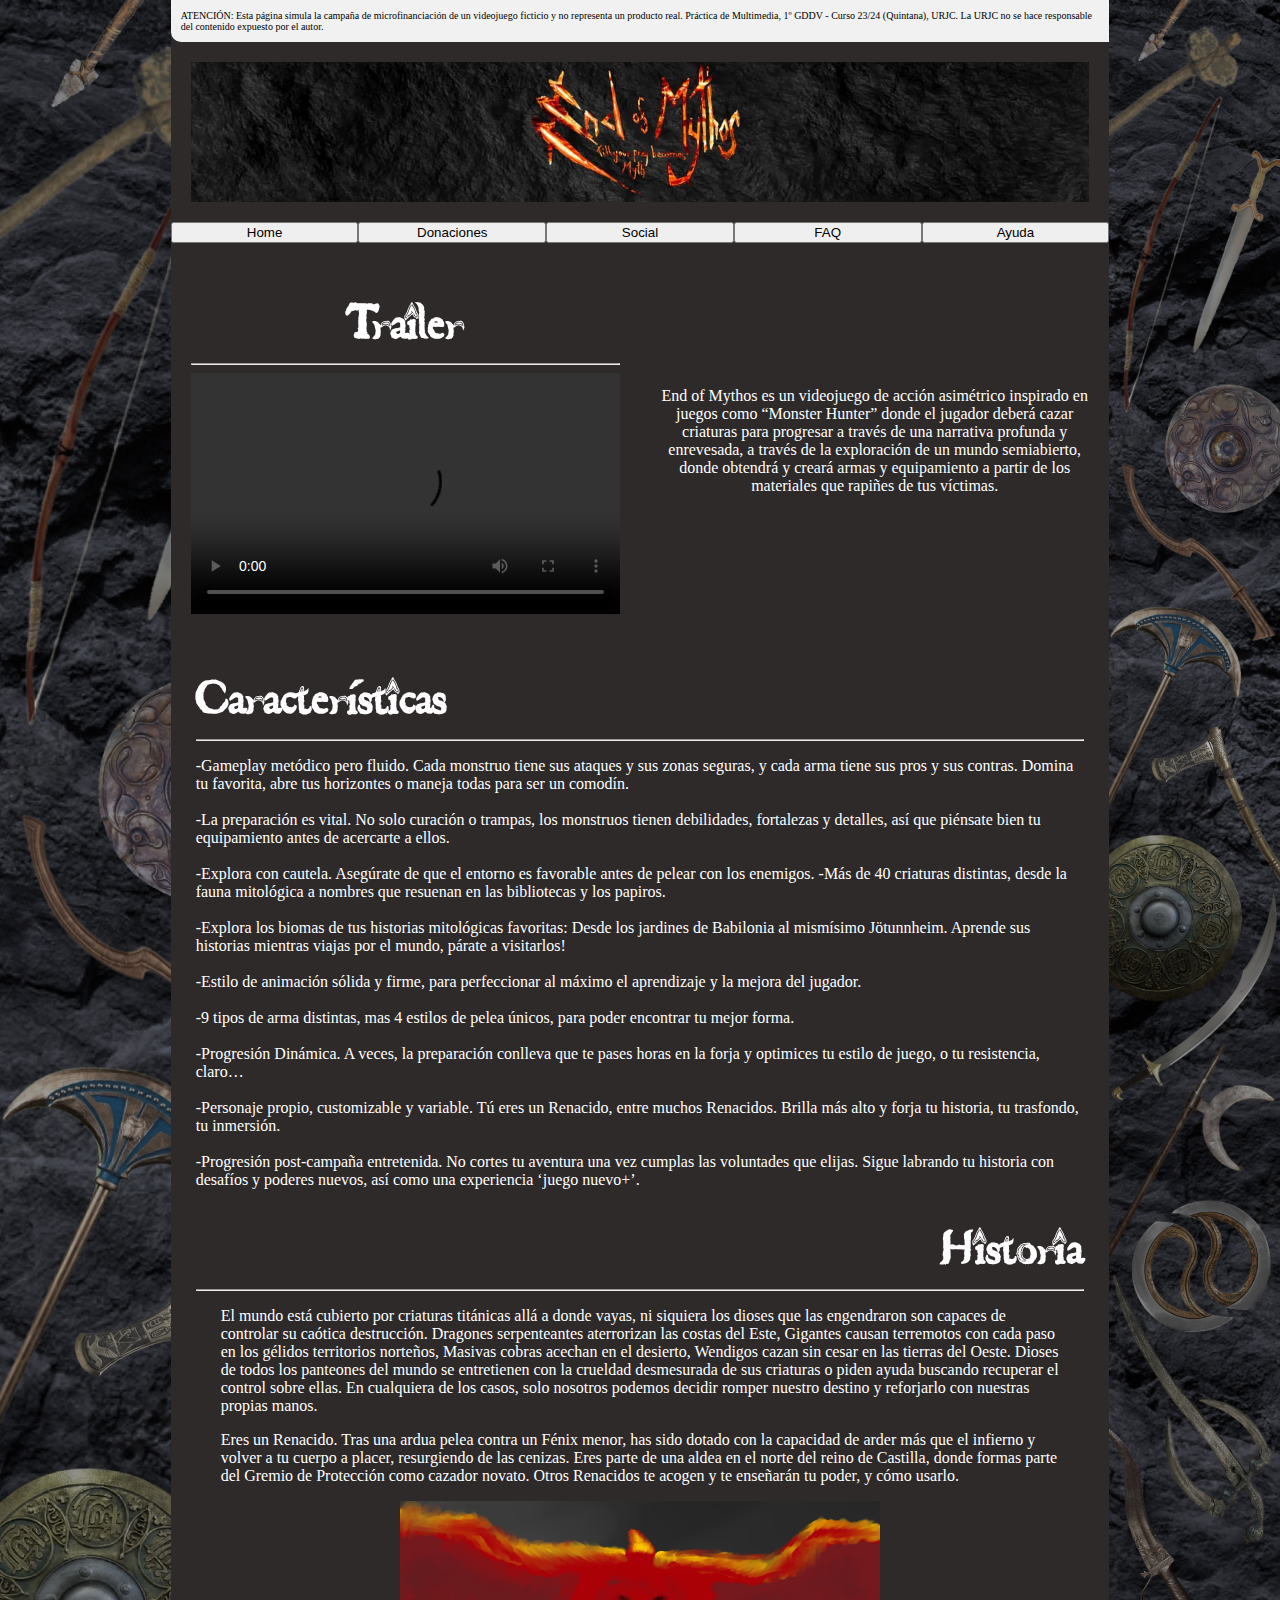
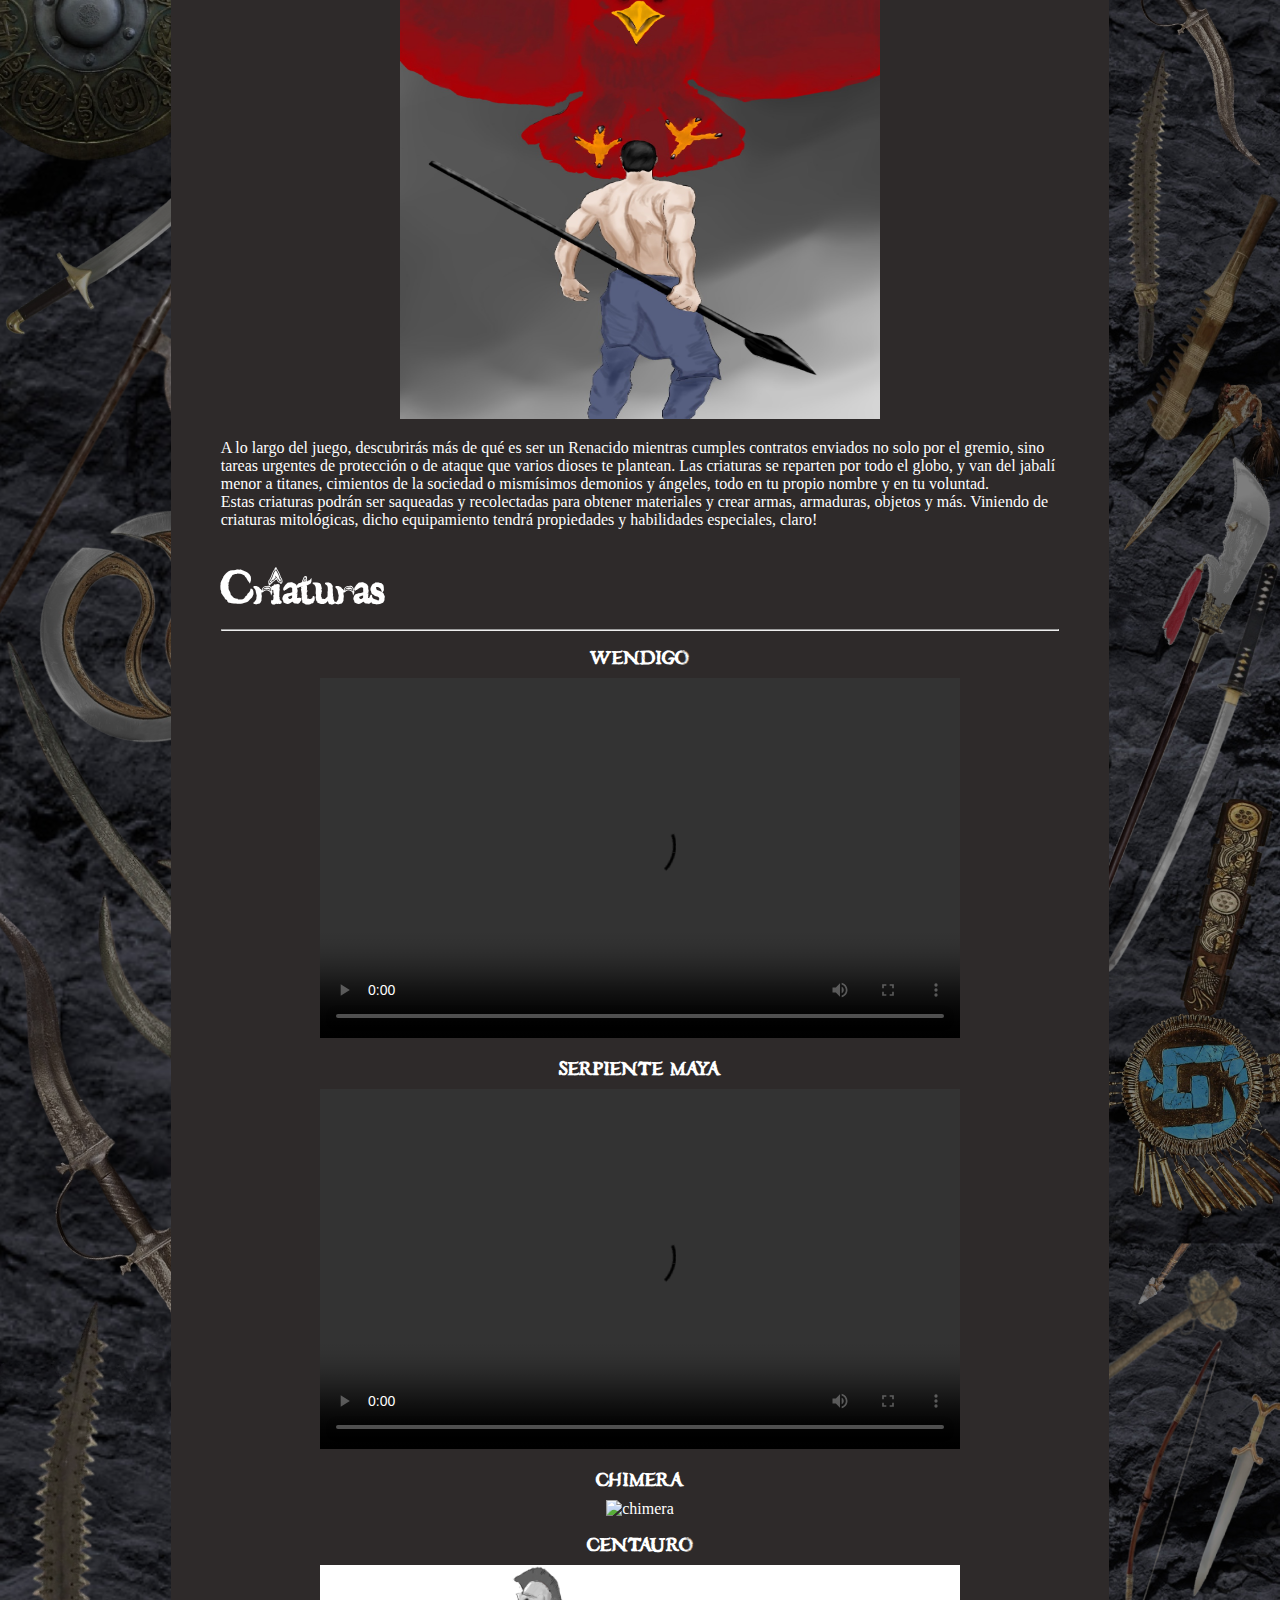
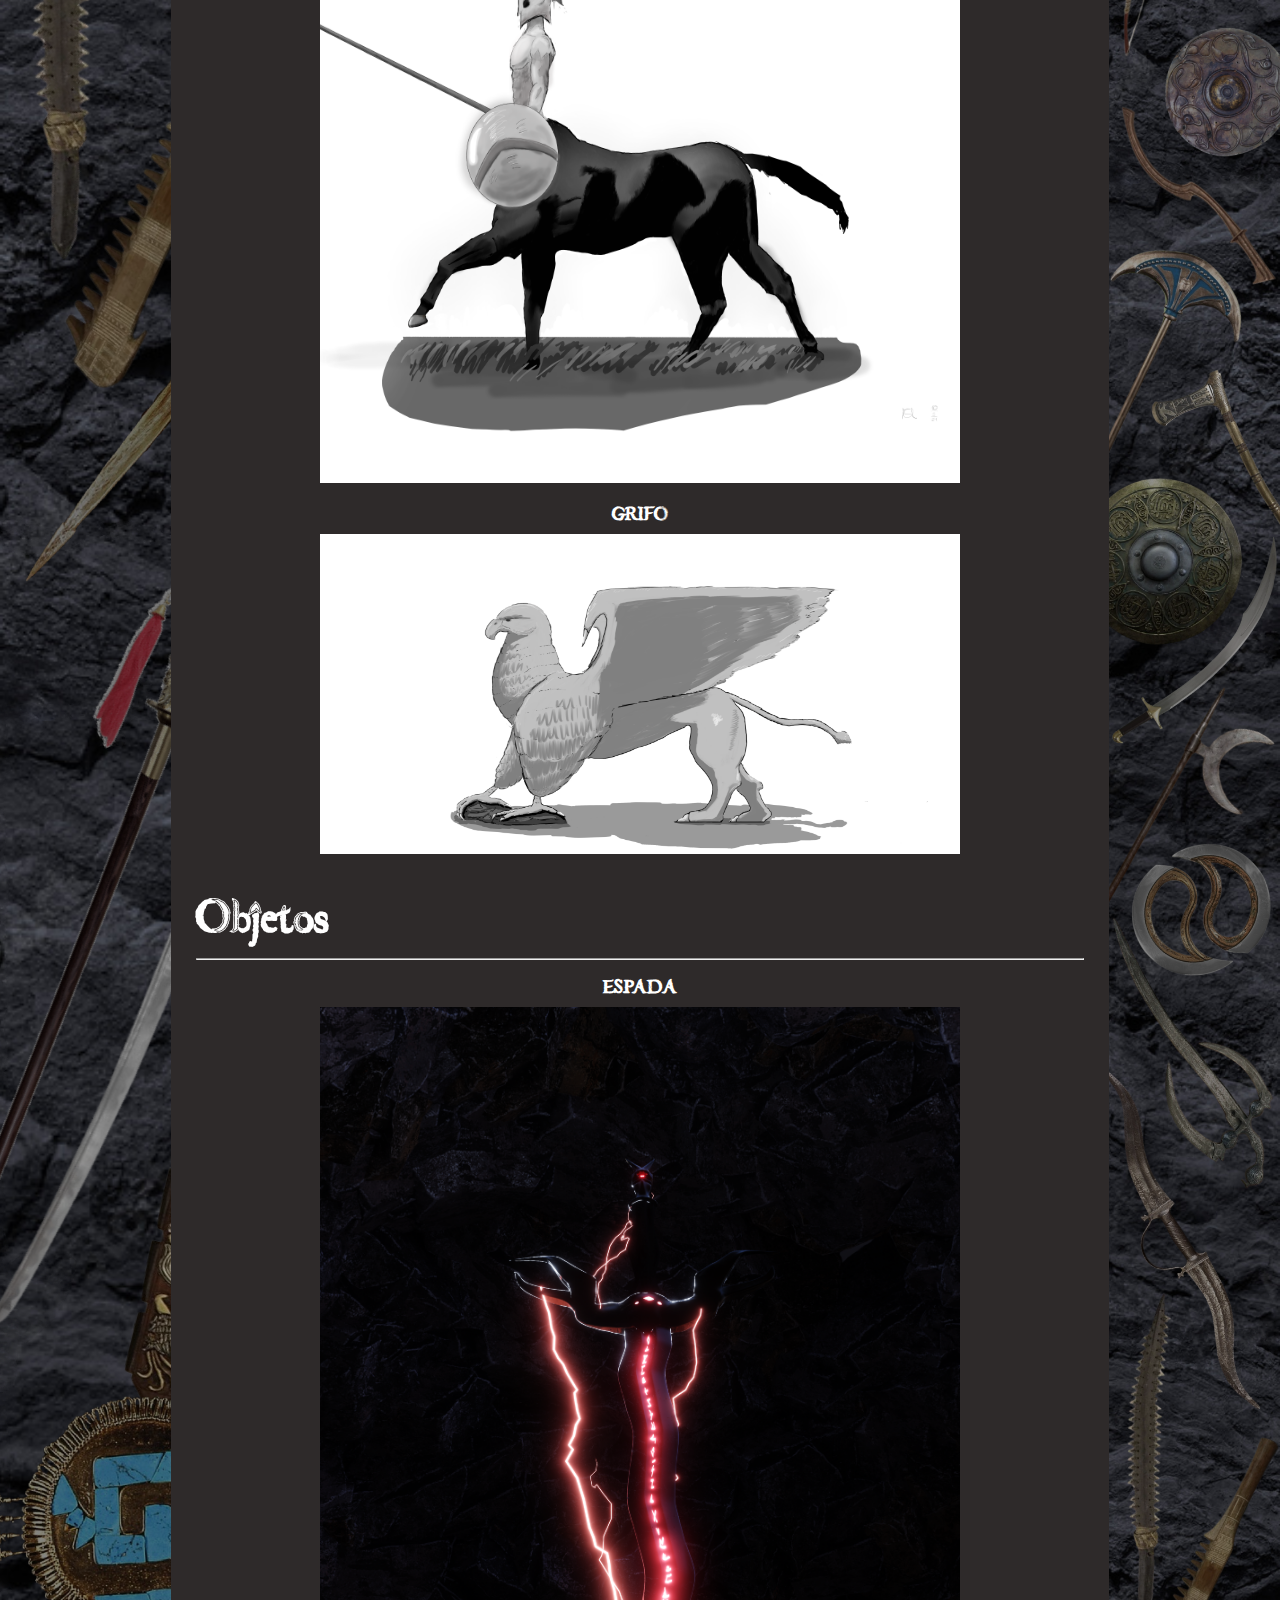
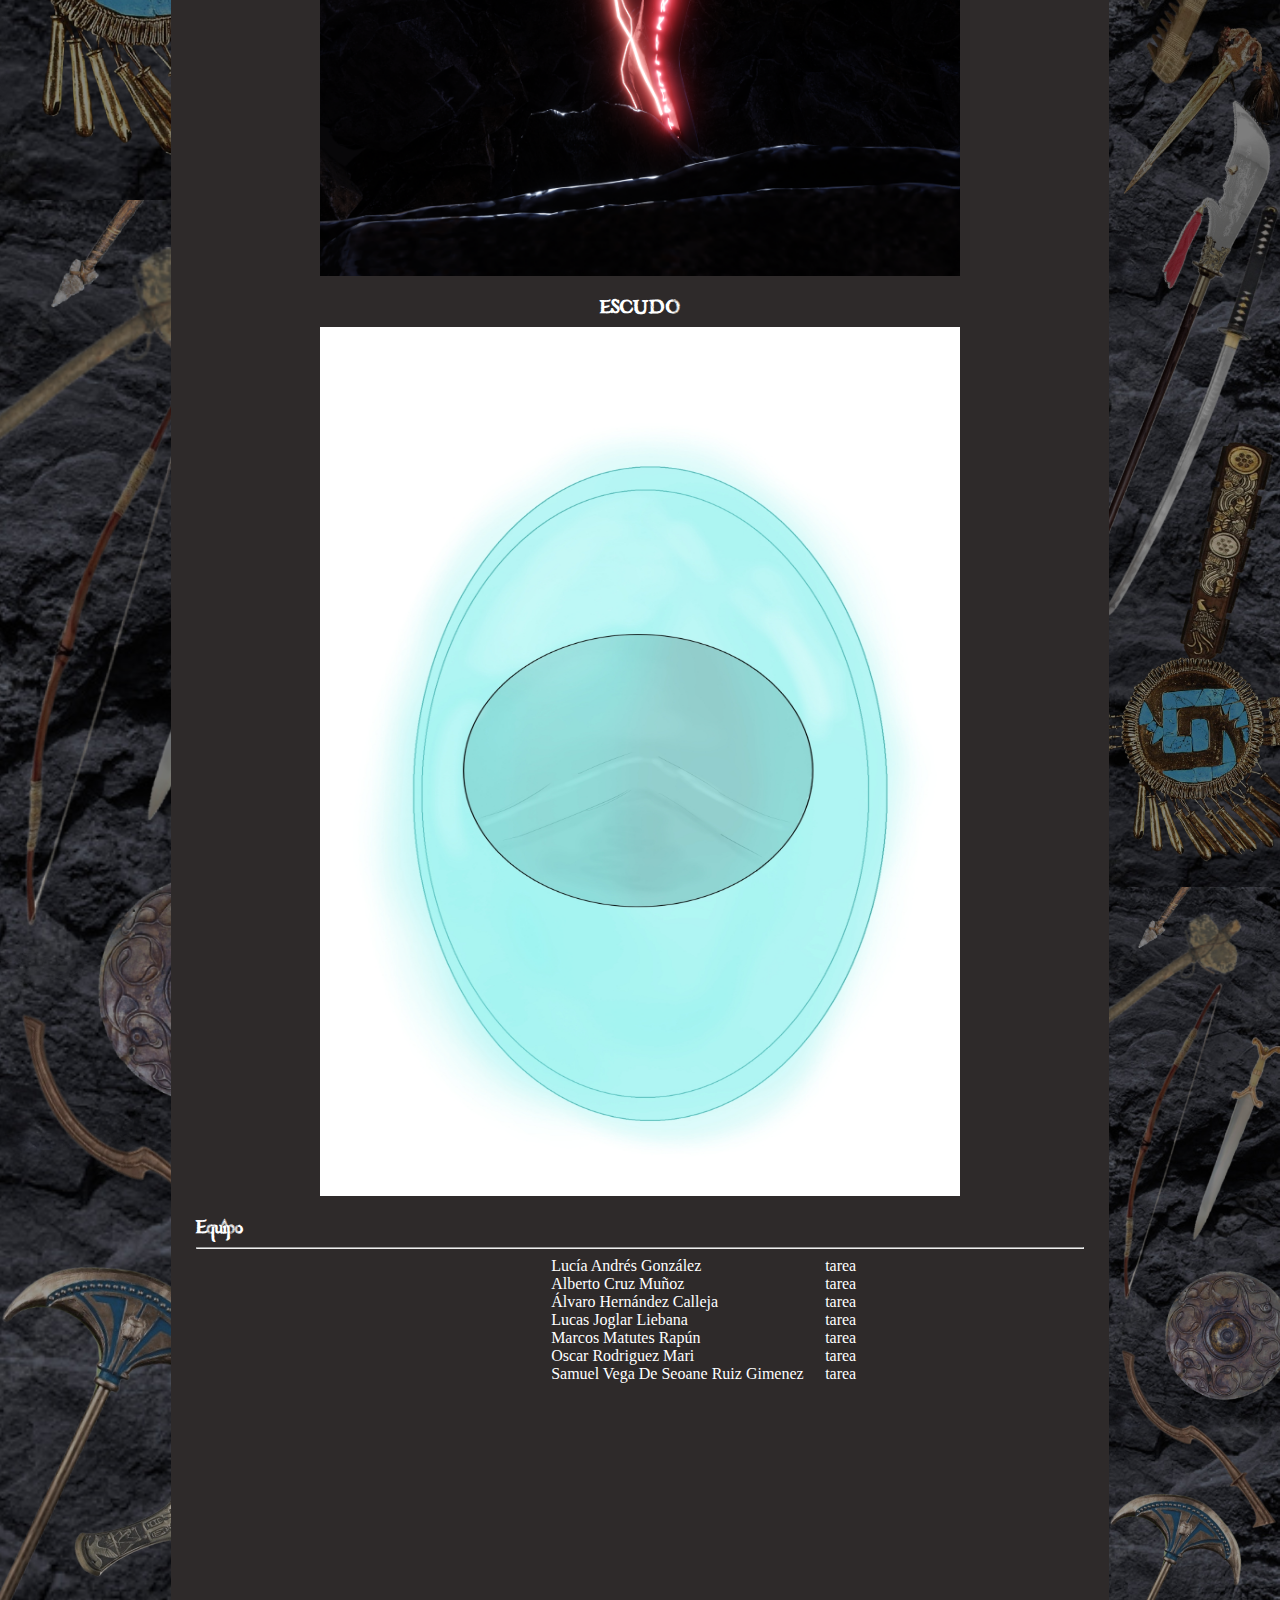
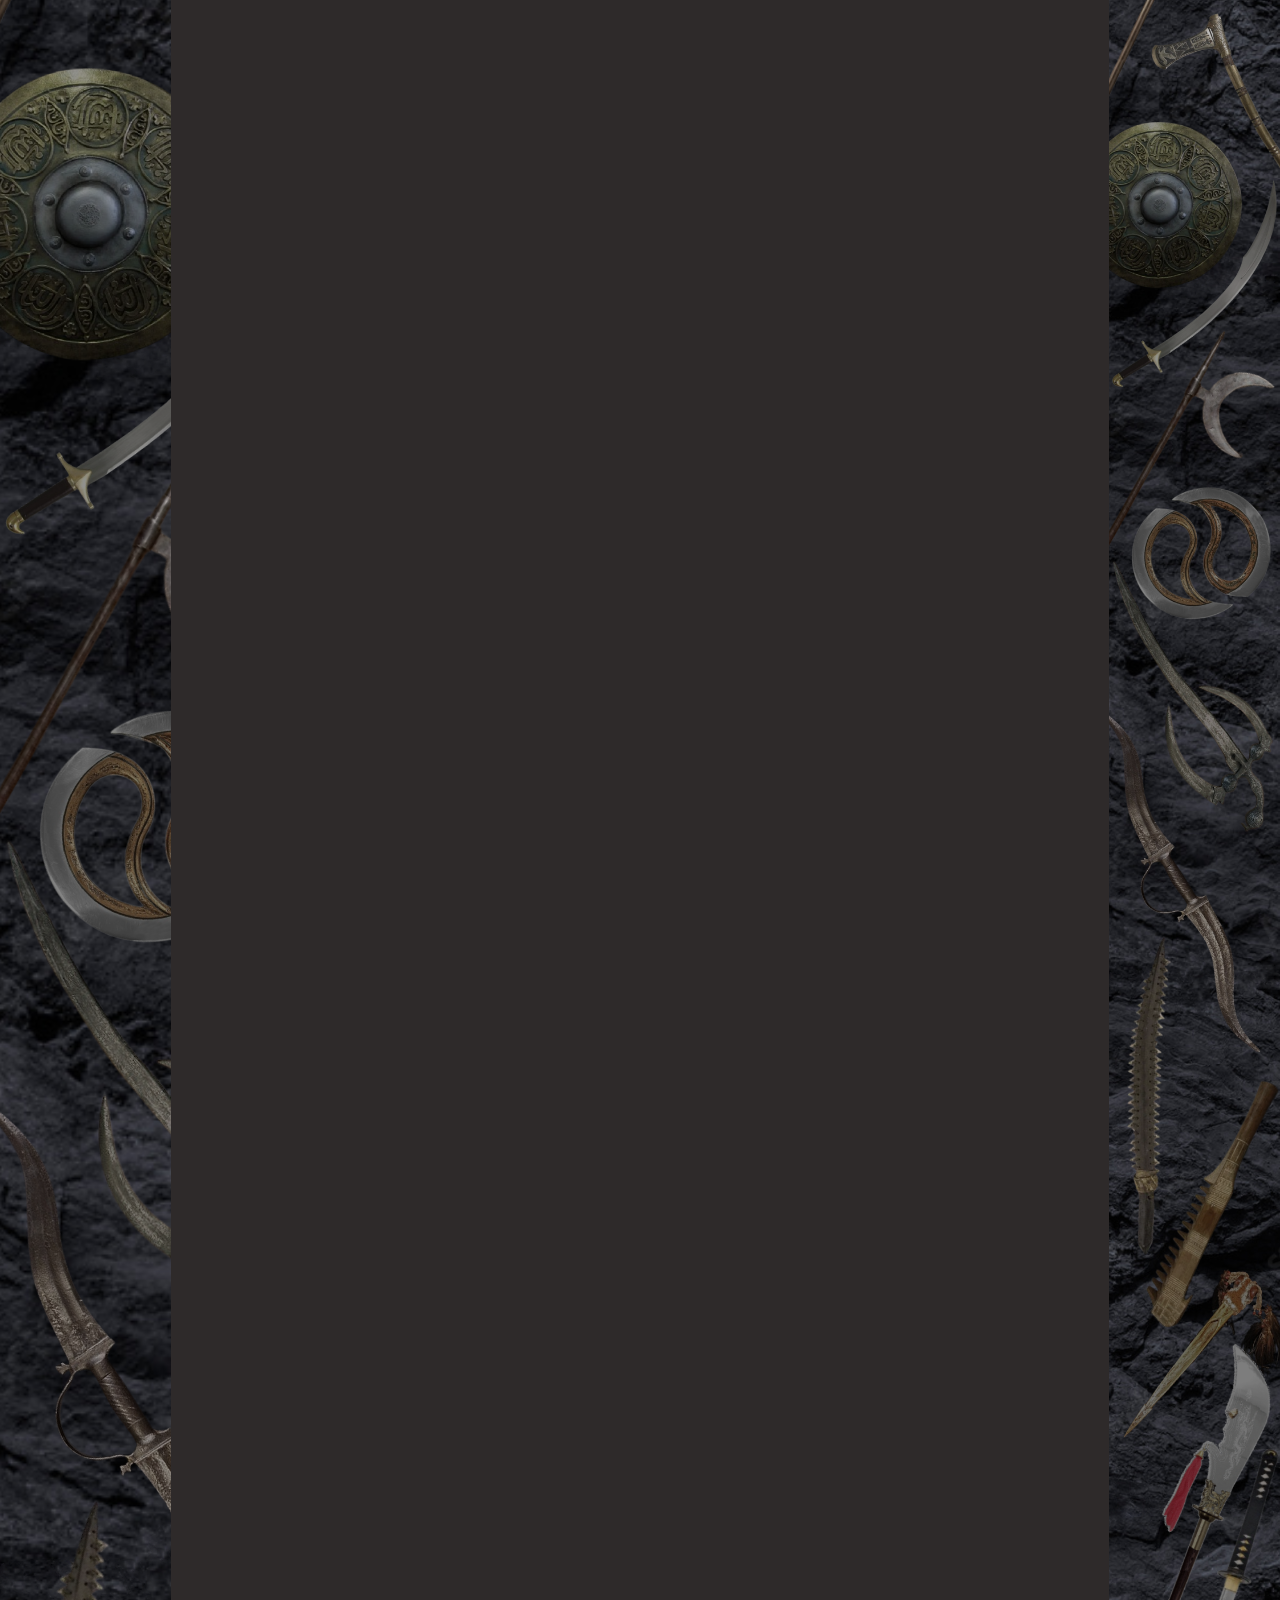
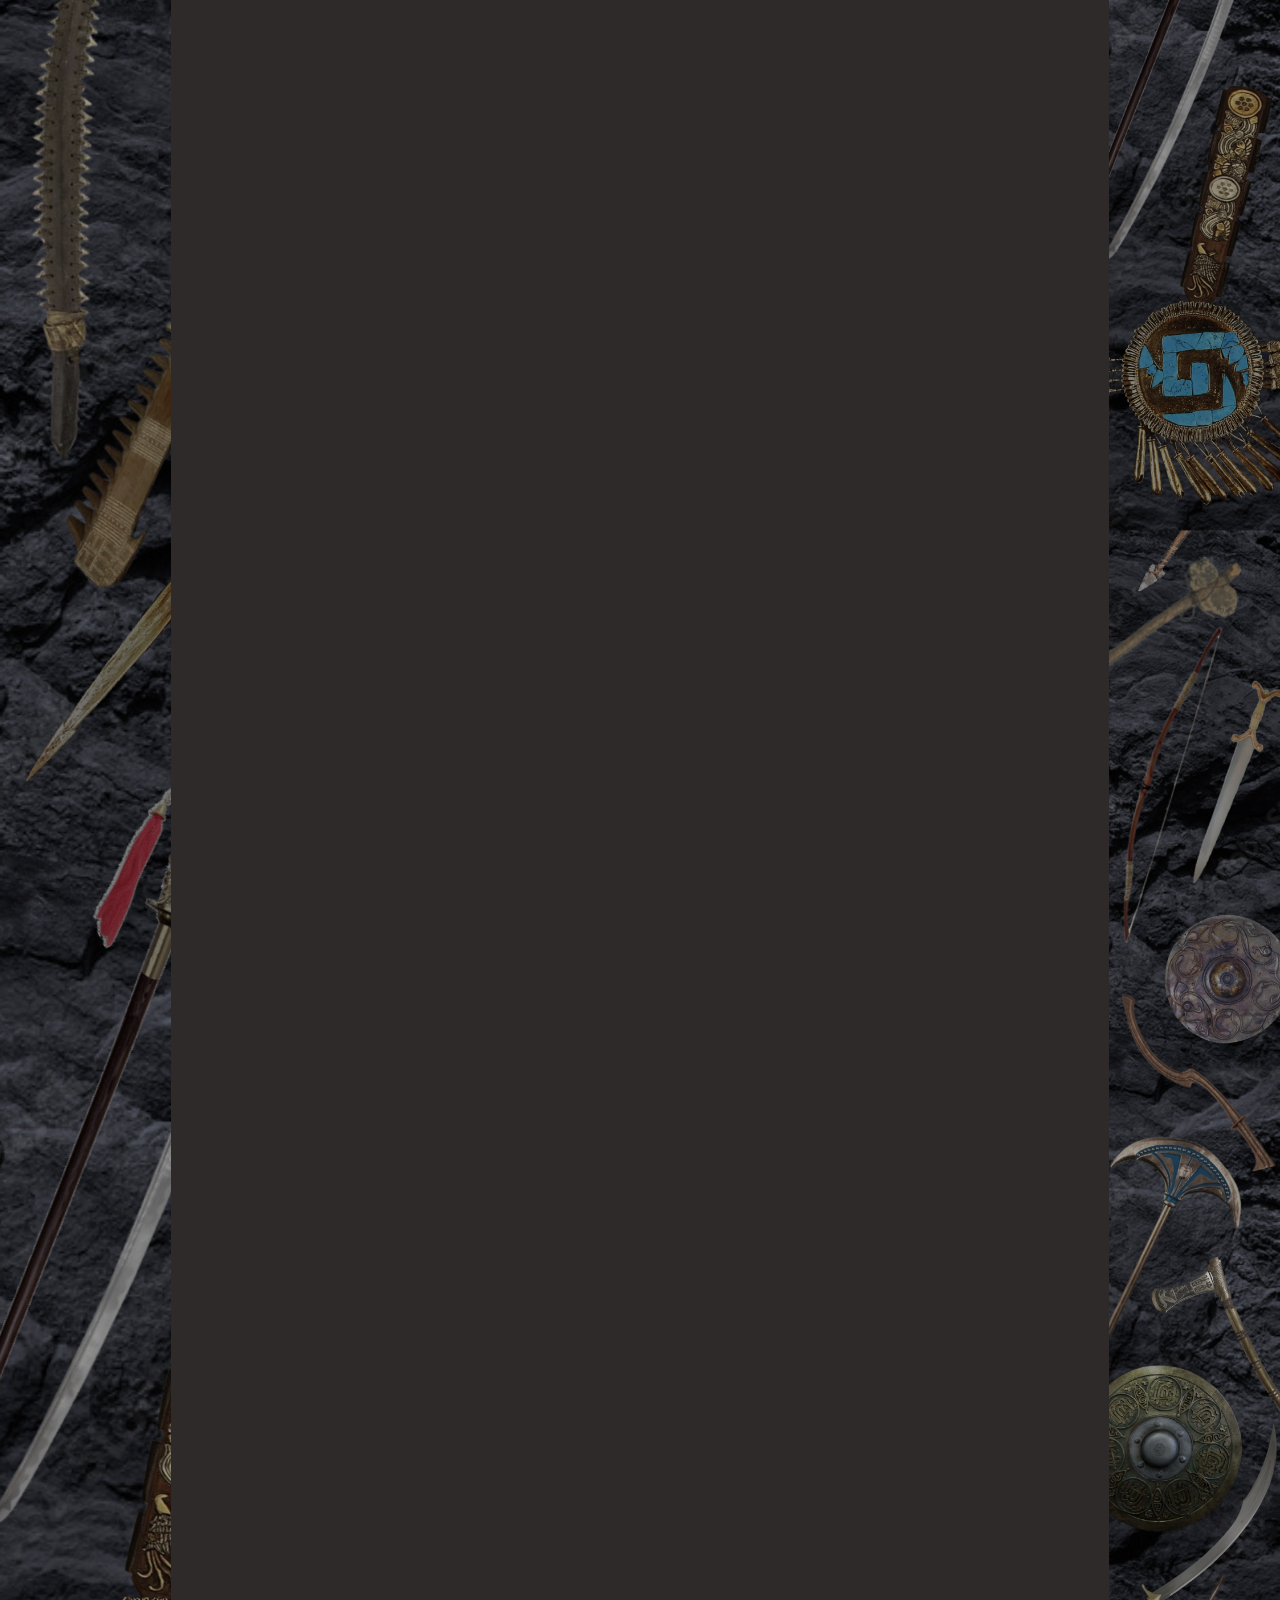
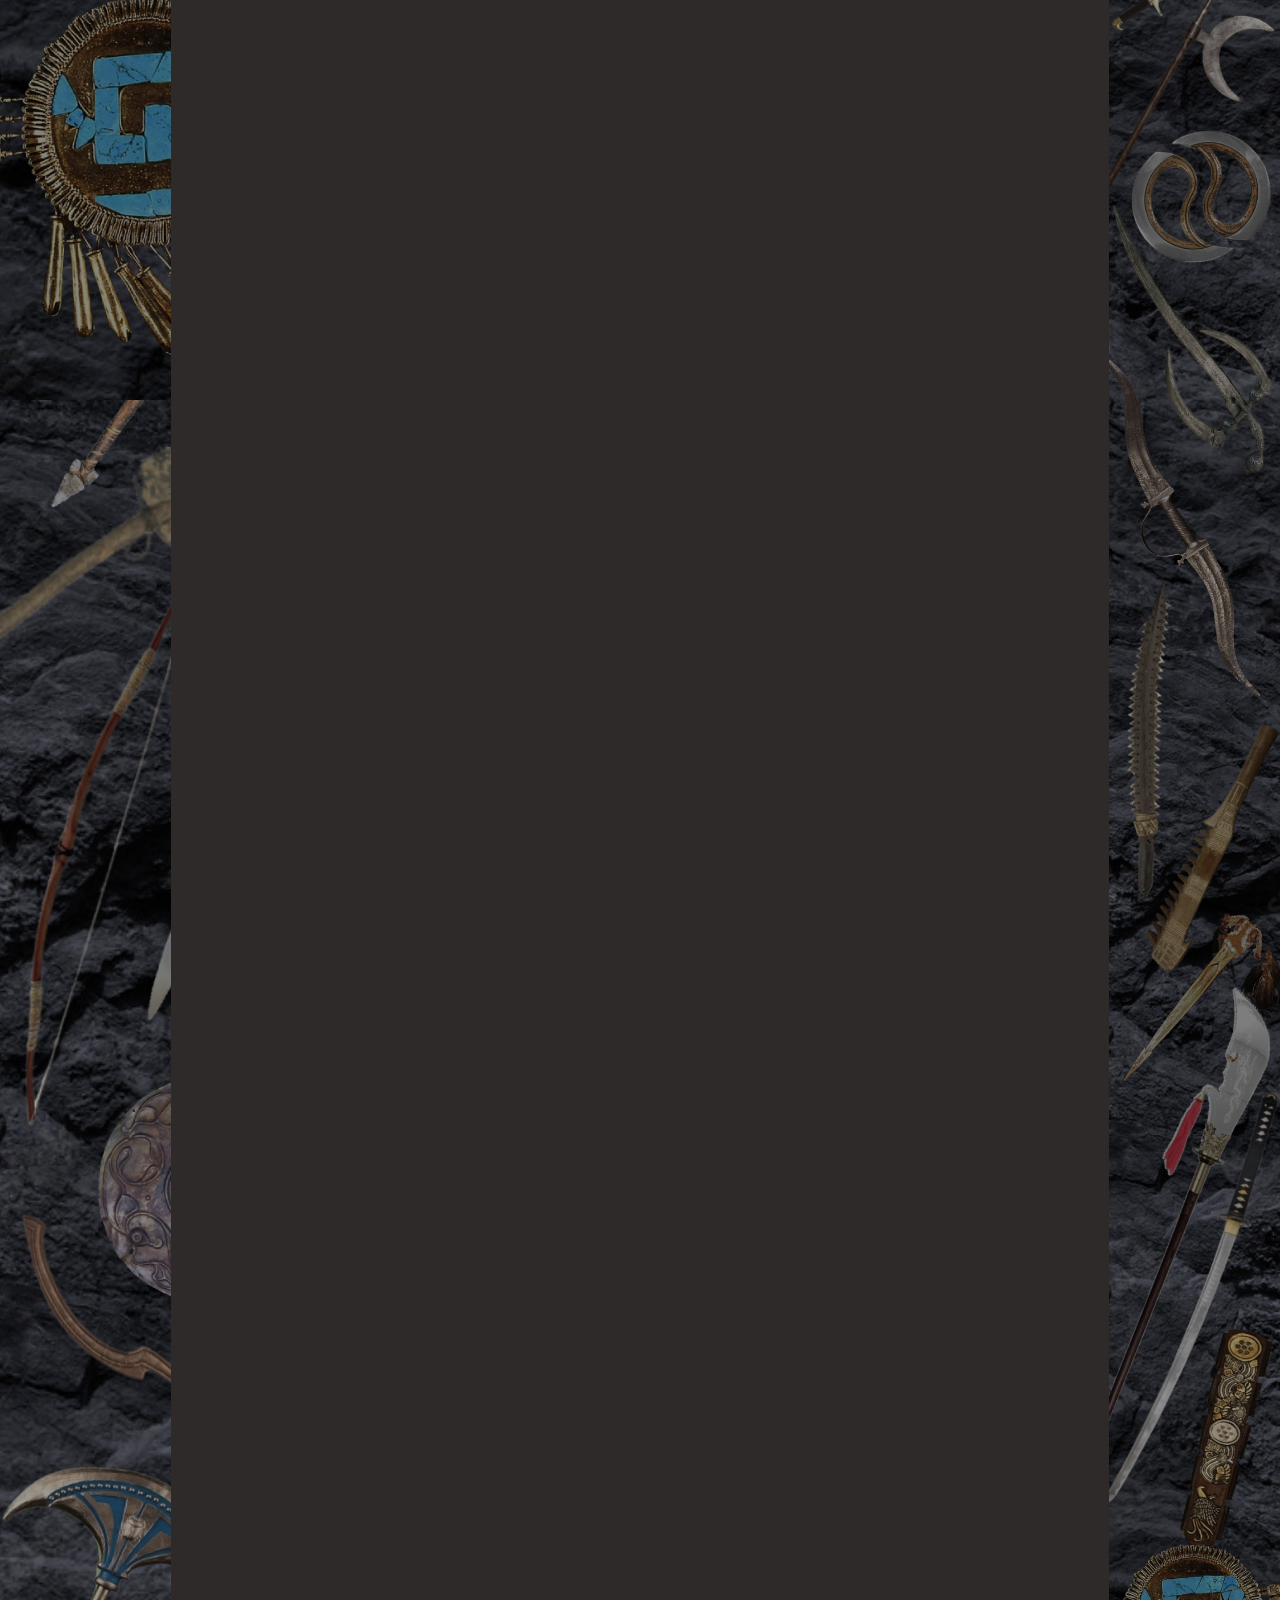
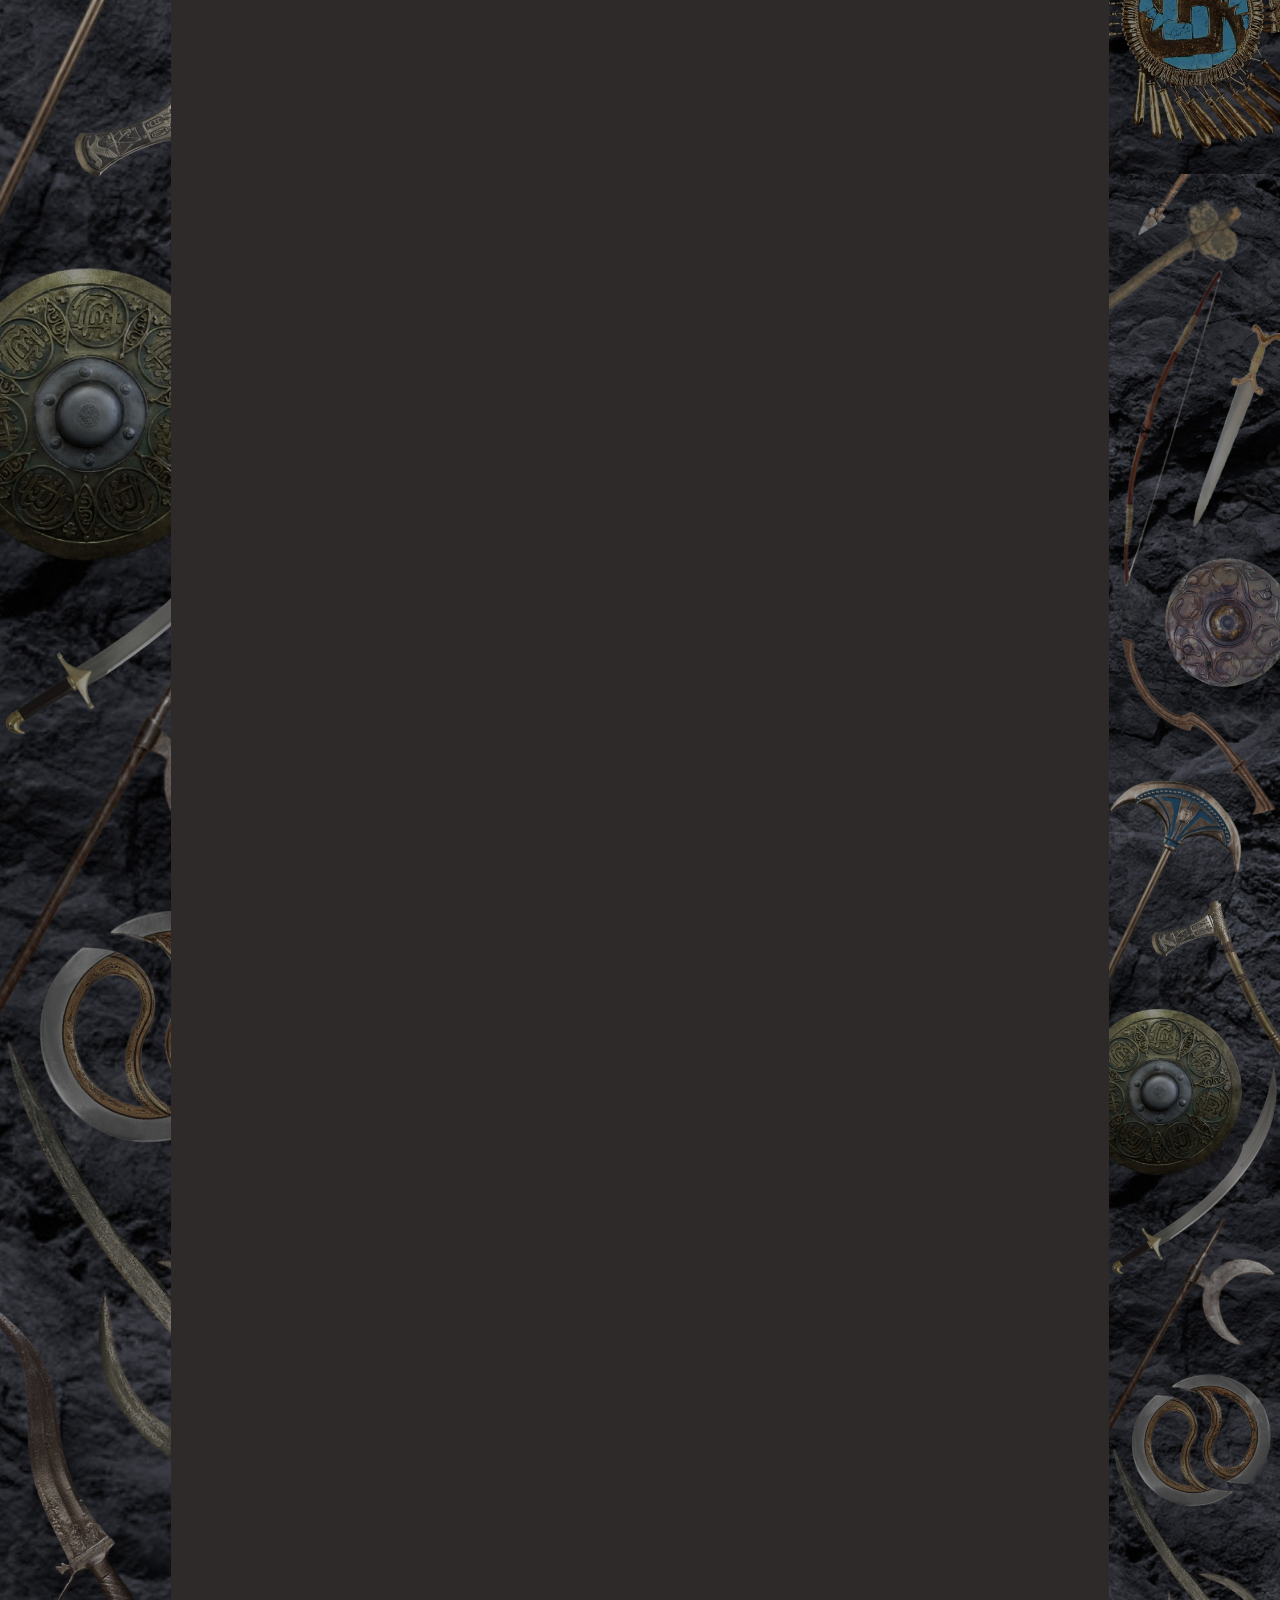
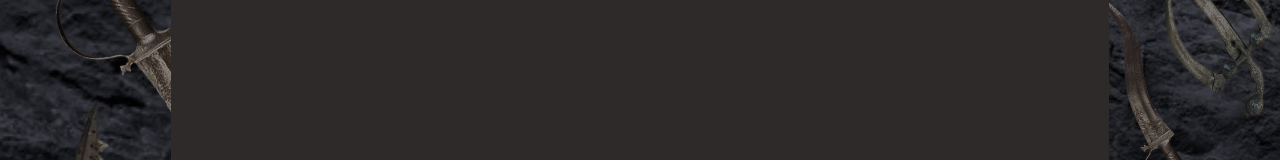
==== index.html @ f61c775d "Texto+fotos" ====
<!DOCTYPE html>
<html lang="es">
	<head>
		<meta charset="UTF-8">
		<meta name="viewport" content="width=device-width, initial-scale=1.0">
		<script src="main.js" type="text/javascript"></script>
		<link rel="stylesheet" type="text/css" href="css/style.css"/>
		<title>End of Mythos</title>
		
		
	</head>
	<body>
		<div id="izq"></div> 
	    <div id="der"></div>
		<div class="contenedor">
			<div class="corner-text">
			    ATENCIÓN: Esta página simula la campaña de microfinanciación de un videojuego ficticio
				y no representa un producto real. Práctica de Multimedia, 1º GDDV - Curso 23/24
				(Quintana), URJC. La URJC no se hace responsable del contenido expuesto por el autor.
			</div>
			<div class="centrado">
				<div class="container">
			  		<img src="imagenes/Banner.jpeg" alt="Banner">
			  	</div>	
			  <div class="botonera">
			  <button class="boton" onclick="CambiarVentana('index.html')">Home</button>
			  <button class="boton"onclick="CambiarVentana('donaciones.html')">Donaciones</button>
			  <button class="boton"onclick="CambiarVentana('social.html')">Social</button>
			  <button class="boton"onclick="CambiarVentana('faq.html')">FAQ</button>
			  <button class="boton"onclick="CambiarVentana('ayuda.html')">Ayuda</button>
			</div>
			<div class="container">
		        <div class="video-container">
		            <h2>Trailer</h2>
		            <hr>
		            <video width="640" height="360" controls>
		                <source src="imagenes/videofinal.mp4" type="video/mp4">
		                Tu navegador no soporta el elemento de video.
		            </video>
		        </div>
		        <div class="text-container">
		            <p>
		            	End of Mythos es un videojuego de acción asimétrico inspirado en juegos como “Monster Hunter” donde el jugador deberá cazar criaturas para progresar a través de una narrativa profunda y enrevesada, a través de la exploración de un mundo semiabierto, donde obtendrá y creará armas y equipamiento a partir de los materiales que rapiñes de tus víctimas.
					</p>
		        </div>
			</div>
			<div class="lado">
				<h2>Características</h2>
				<hr>
					<p>
						-Gameplay metódico pero fluido. Cada monstruo tiene sus ataques y sus zonas seguras, y cada arma tiene sus pros y sus contras. Domina tu favorita, abre tus horizontes o maneja todas para ser un comodín. <br><br>

						-La preparación es vital. No solo curación o trampas, los monstruos tienen debilidades, fortalezas y detalles, así que piénsate bien tu equipamiento antes de acercarte a ellos.  <br><br>

						-Explora con cautela. Asegúrate de que el entorno es favorable antes de pelear con los enemigos.
						-Más de 40 criaturas distintas, desde la fauna mitológica a nombres que resuenan en las bibliotecas y los papiros. <br><br>
						-Explora los biomas de tus historias mitológicas favoritas: Desde los jardines de Babilonia al mismísimo Jötunnheim. Aprende sus historias mientras viajas por el mundo, párate a visitarlos! <br><br>
						-Estilo de animación sólida y firme, para perfeccionar al máximo el aprendizaje y la mejora del jugador. <br><br>
						-9 tipos de arma distintas, mas 4 estilos de pelea únicos, para poder encontrar tu mejor forma. <br><br>
						-Progresión Dinámica. A veces, la preparación conlleva que te pases horas en la forja y optimices tu estilo de juego, o tu resistencia, claro… <br><br>
						-Personaje propio, customizable y variable. Tú eres un Renacido, entre muchos Renacidos. Brilla más alto y forja tu historia, tu trasfondo, tu inmersión. <br><br>
						-Progresión post-campaña entretenida. No cortes tu aventura una vez cumplas las voluntades que elijas. Sigue labrando tu historia con desafíos y poderes nuevos, así como una experiencia ‘juego nuevo+’.
					</p>
			</div>
			<div class="lado2">
				<h2>Historia</h2>
				<hr>
					<div class="lado">
						<p>
							El mundo está cubierto por criaturas titánicas allá a donde vayas, ni siquiera los dioses que las engendraron son capaces de controlar su caótica destrucción. Dragones serpenteantes aterrorizan las costas del Este, Gigantes causan terremotos con cada paso en los gélidos territorios norteños, Masivas cobras acechan en el desierto, Wendigos cazan sin cesar en las tierras del Oeste. Dioses de todos los panteones del mundo se entretienen con la crueldad desmesurada de sus criaturas o piden ayuda buscando recuperar el control sobre ellas. En cualquiera de los casos, solo nosotros podemos decidir romper nuestro destino y reforjarlo con nuestras propias manos.
						</p>
						<p>
							Eres un Renacido. Tras una ardua pelea contra un Fénix menor, has sido dotado con la capacidad de arder más que el infierno y volver a tu cuerpo a placer, resurgiendo de las cenizas. Eres parte de una aldea en el norte del reino de Castilla, donde formas parte del Gremio de Protección como cazador novato. Otros Renacidos te acogen y te enseñarán tu poder, y cómo usarlo.
						</p>
					</div>
					<div class="centrado">
						<img src="imagenes/si.jpg" width="480"  height="518" alt="chimera">
					</div>
					<div class="lado">
						<p>
							A lo largo del juego, descubrirás más de qué es ser un Renacido mientras cumples contratos enviados no solo por el gremio, sino tareas urgentes de protección o de ataque que varios dioses te plantean. Las criaturas se reparten por todo el globo, y van del jabalí menor a titanes, cimientos de la sociedad o mismísimos demonios y ángeles, todo en tu propio nombre y en tu voluntad.<br>
							Estas criaturas podrán ser saqueadas y recolectadas para obtener materiales y crear armas, armaduras, objetos y más. Viniendo de criaturas mitológicas, dicho equipamiento tendrá propiedades y habilidades especiales, claro!
						</p>
					</div>
					<div class="lado">
						<h2>Criaturas</h2>
				        <hr>
				        <div class="centrado">
					        <h3>WENDIGO</h3>
						        <video width="640" height="360" controls>
						            <source src="imagenes/wendigovideo.mp4" type="video/mp4">
						       	    Tu navegador no soporta el elemento de video.
						        </video>
						    <h3>SERPIENTE MAYA</h3>
					        <div class="centrado">
								<video width="640" height="360" controls>
							            <source src="imagenes/SerpientemayaVideo.mp4" type="video/mp4">
							       	    Tu navegador no soporta el elemento de video.
							    </video>
					        </div>
					        <h3>CHIMERA</h3>
					        <div class="centrado">
								<img src="imagenes/chimerafinal.png" width="640"  height="518" alt="chimera">
						  	</div>
					        <h3>CENTAURO</h3>
					        <div class="centrado">
								<img src="imagenes/Centauro_dibujo.png"  width="640"  height="518" alt="centauro">
						  	</div>
						  	<h3>GRIFO</h3>
					        <div class="centrado">
								<img src="imagenes/Grifo_Dibujo.png"  width="640"  height="320" alt="centauro">
						  	</div>
					    </div>
					    </div>
					</div>	
					<div class="lado">
						<h2>Objetos</h2>
				        <hr>
				        <div class="centrado">
					        <h3>ESPADA</h3>
					        <div class="centrado">
								<img src="imagenes/espada2.png"  width="640"  height="869" alt="espada">
							</div>
							<h3>ESCUDO</h3>
					        <div class="centrado">
								<img src="imagenes/Concept escudo.jpg"  width="640"  height="869" alt="espada">
							</div>

						</div>
					</div>
				</div>
				<div class="lado">
				<h3>Equipo</h3>
				<hr>
				<div class="linea-uniforme">
			        <span class="nombre">Lucía Andrés González</span> <span class="tarea">tarea</span><br>
			        <span class="nombre">Alberto Cruz Muñoz</span> <span class="tarea">tarea</span><br>
			        <span class="nombre">Álvaro Hernández Calleja</span> <span class="tarea">tarea</span><br>
			        <span class="nombre">Lucas Joglar Liebana</span> <span class="tarea">tarea</span><br>
			        <span class="nombre">Marcos Matutes Rapún</span> <span class="tarea">tarea</span><br>
			        <span class="nombre">Oscar Rodriguez Mari</span> <span class="tarea">tarea</span><br>
			        <span class="nombre">Samuel Vega De Seoane Ruiz Gimenez</span> <span class="tarea">tarea</span>
			    </div>
			</div>    
		</div>
</html>
---- css/style.css ----
@font-face {
    font-family: 'MythosFont';
    src: url('../MythosFont.ttf') format('truetype');
}

h1 {
    font-family: "Trebuchet MS", sans-serif;
    font-size: 35px;
    color: blue;
}

h2 {
    font-family: 'MythosFont', sans-serif;
    font-size: 50px;
}

h3 {
    font-family: 'MythosFont', sans-serif;
    font-size: 20px;
}

.centrado {
    text-align: center;
}

.lado {
    margin-left: 25px;
    margin-right: 25px;
    text-align: left;
}

.lado2 {
    margin-left: 25px;
    margin-right: 25px;
    text-align: right;
}

body {
    color: white;
    margin: 0;
    padding: 0;
    background-repeat: no-repeat;
    background-size: auto;
    background-color: #2e2a2a;
}

.container img {
    max-width: 100%;
    max-height: 100%;
}

.contenedor {
    height: 100%;
    width: 73.33%;
    margin: 0 auto;
}

.nombre {
    display: inline-block;
    width: 270px;
}

.box {
    display: inline-block;
    width: 70px;
    height: 70px;
    padding: 4px;
    background-color: red;
    color: white;
}

.espacio-largo {
    margin-right: 200px;
}

.boton {
    flex: 1;
    margin: 0px;
}

.tarea {
    display: inline-block;
    width: 100px;
}

.container {
    display: flex;
    flex-direction: row;
    justify-content: space-between;
    align-items: center;
    padding: 20px;
}

.video-container {
    flex: 1;
    margin-right: 20px;
}

.text-container {
    flex: 1;
    margin-left: 20px;
}

video {
    max-width: 100%;
    height: auto;
}

.botonera {
    width: 100%;
    display: flex;
    justify-content: space-between;
}

.corner-text {
    color: black;
    top: 0;
    left: 0;
    background-color: #f1f1f1;
    padding: 10px;
    border-bottom-left-radius: 10px;
    font-size: 10px;
}

.linea-uniforme {
    display: block;
    margin-left: 40%;
}

.imagen-reducida {
    width: 40%;
    height: 50%;
}

#izq {
    background-color: aliceblue;
    width: 13.33%;
    float: left;
    height: 1440vh;
    background-image: url('../imagenes/sidebackground.png');
}
#izq2 {
    background-color: aliceblue;
    width: 13.33%;
    float: left;
    height: 150vh;
    background-image: url('../imagenes/sidebackground.png');
}

#izq3 {
    background-color: aliceblue;
    width: 13.33%;
    float: left;
    height: 52vh;
    background-image: url('../imagenes/sidebackground.png');
}

#izq4 {
    background-color: aliceblue;
    width: 13.33%;
    float: left;
    height: 740vh;
    background-image: url('../imagenes/sidebackground.png');
}


#der {
    background-color: aliceblue;
    width: 13.33%;
    float: right;
    height: 1440vh;
    background-image: url('../imagenes/sidebackground.png');
    background-size: 100%;
}
#der2 {
    background-color: aliceblue;
    width: 13.33%;
    float: right;
    height: 150vh;
    background-image: url('../imagenes/sidebackground.png');
    background-size: 100%;
}
#der3 {
    background-color: aliceblue;
    width: 13.33%;
    float: right;
    height: 52vh;
    background-image: url('../imagenes/sidebackground.png');
    background-size: 100%;
}
#der4 {
    background-color: aliceblue;
    width: 13.33%;
    float: right;
    height: 740vh;
    background-image: url('../imagenes/sidebackground.png');
    background-size: 100%;
}

.imagen-reducida2 {
    width: 20%;
    height: 20%;
}
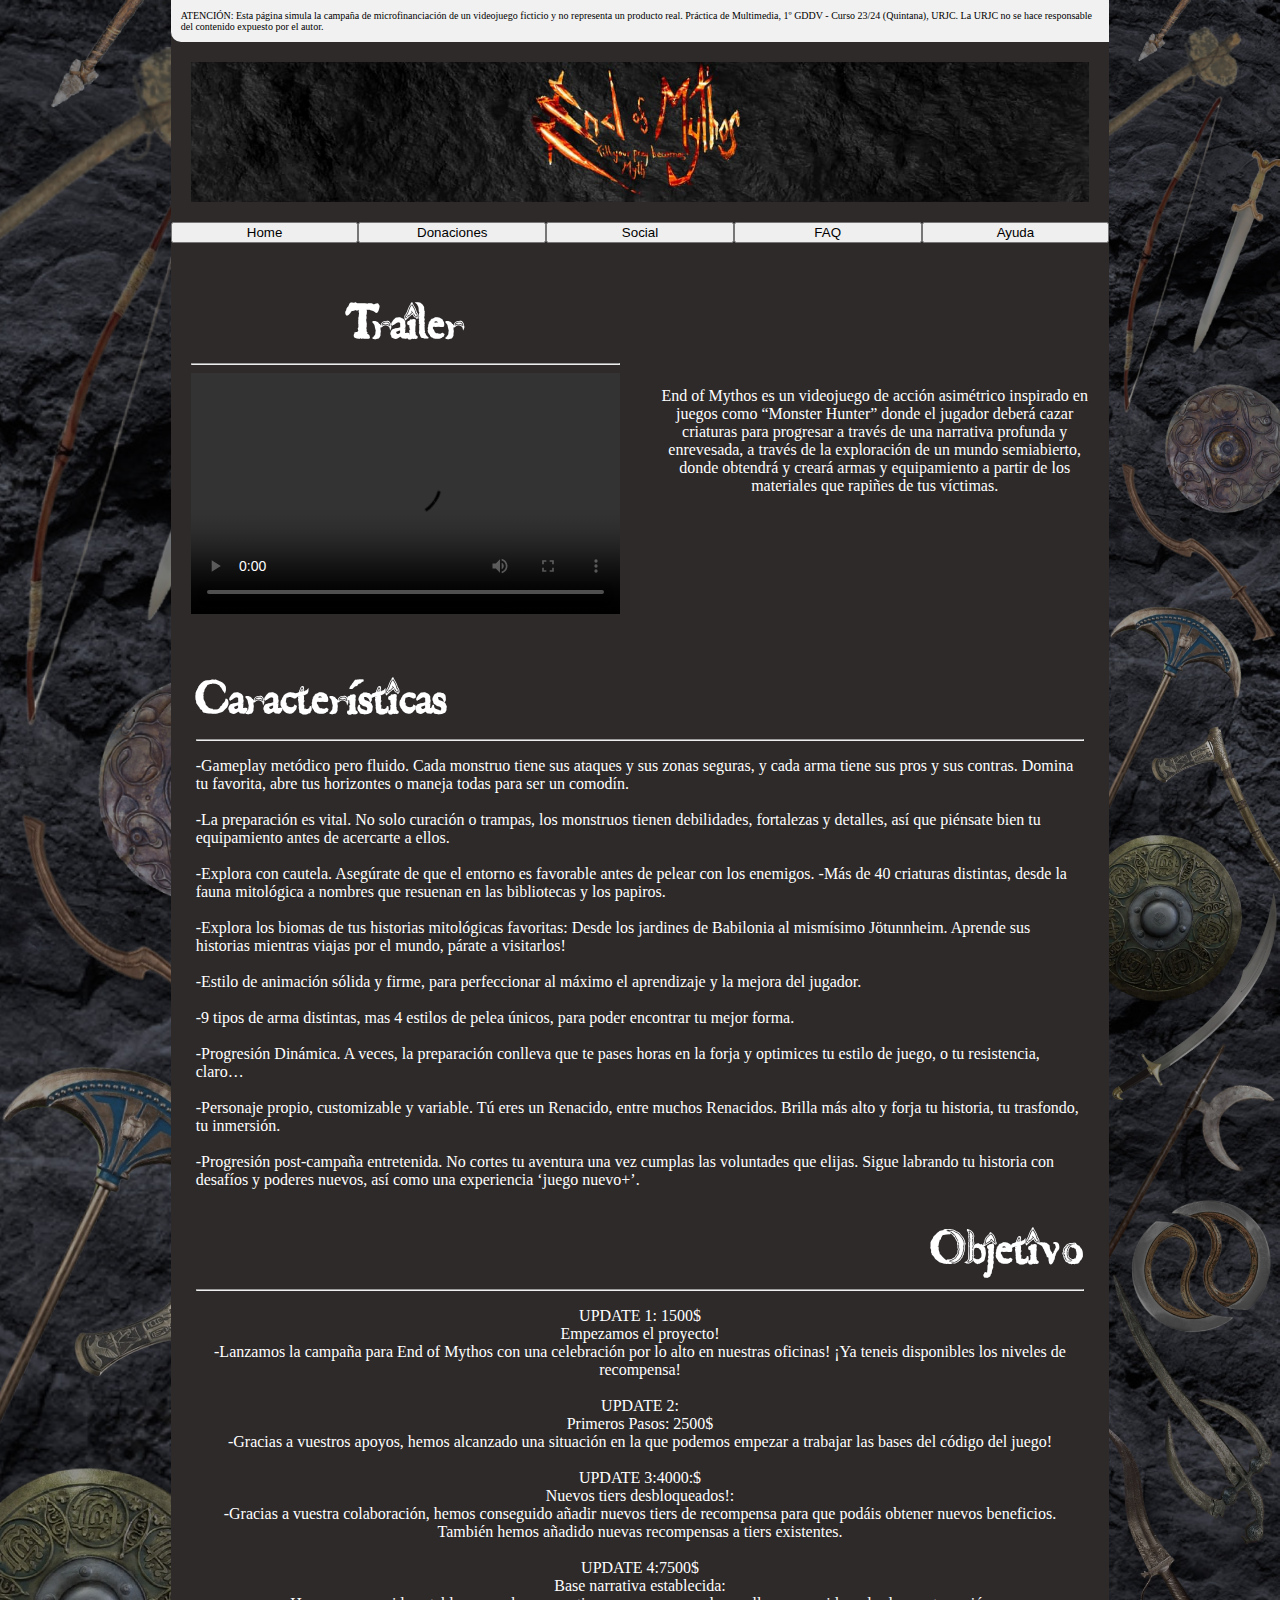
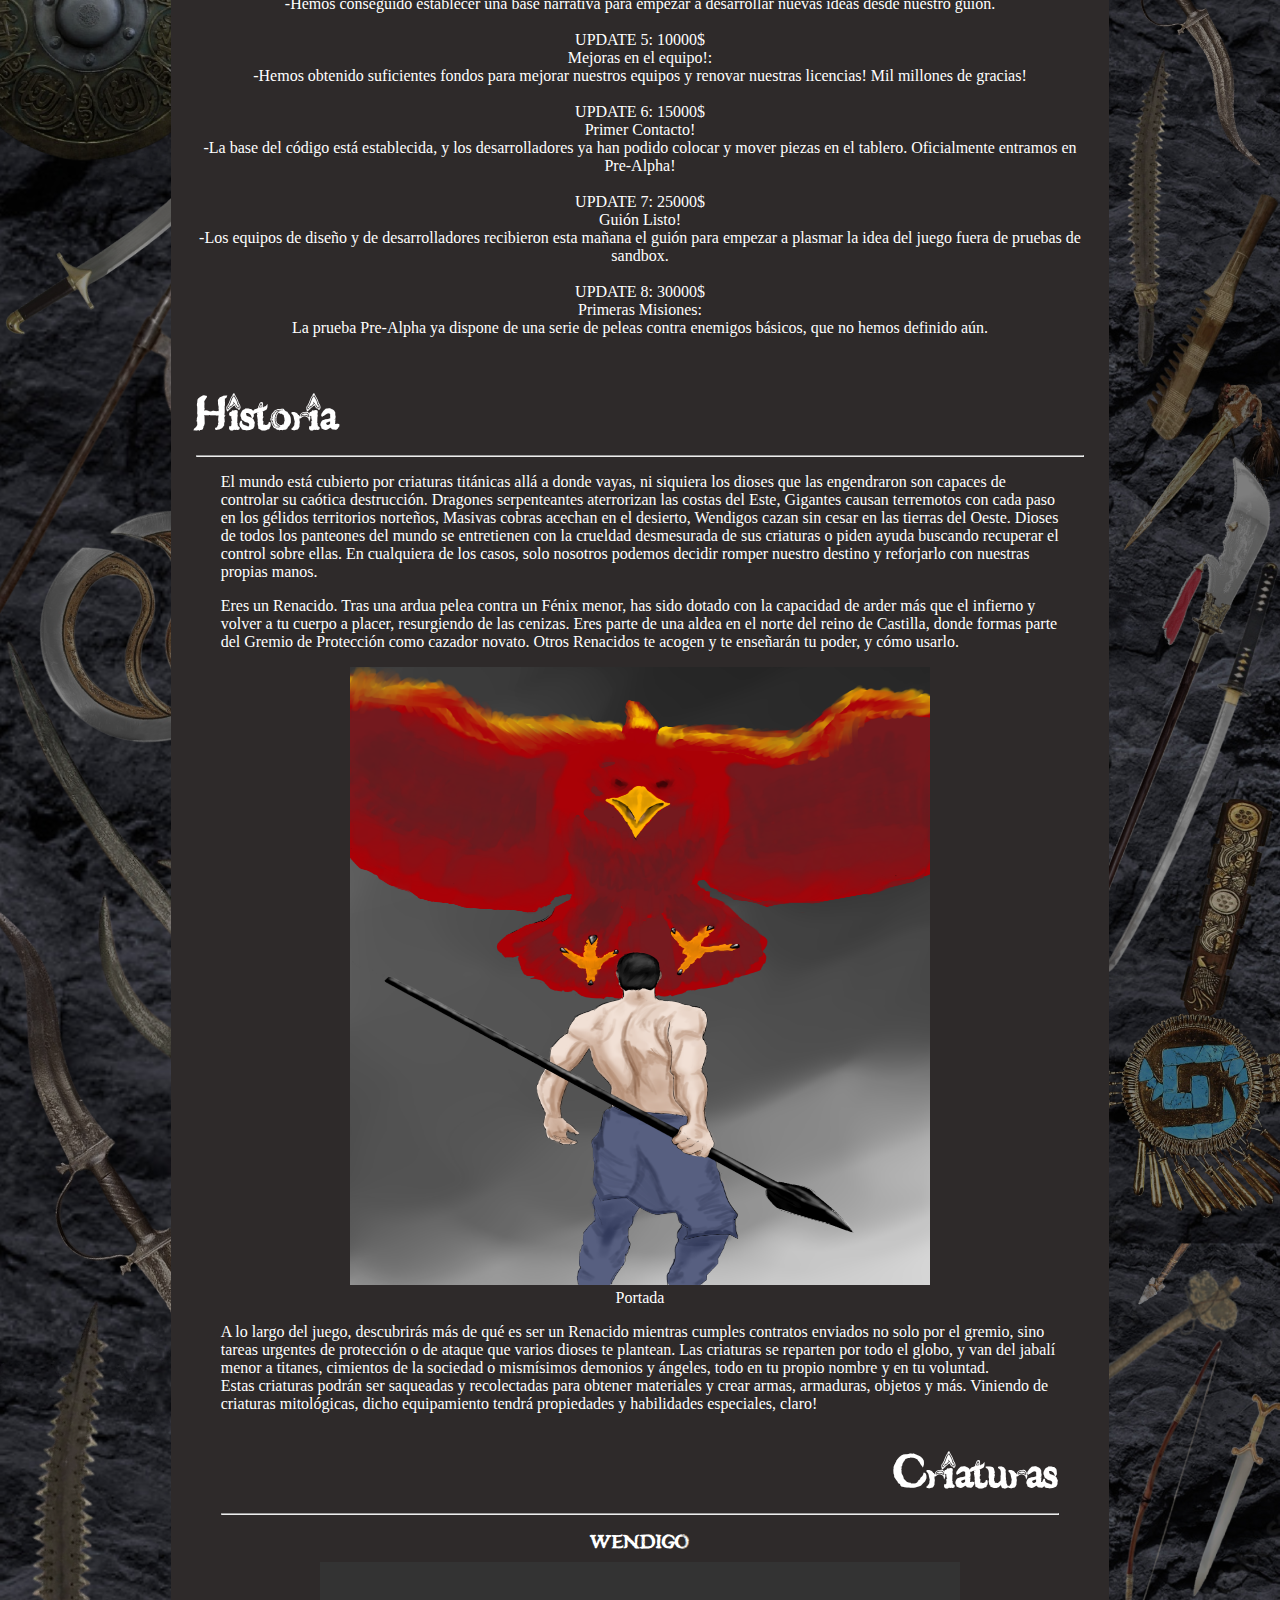
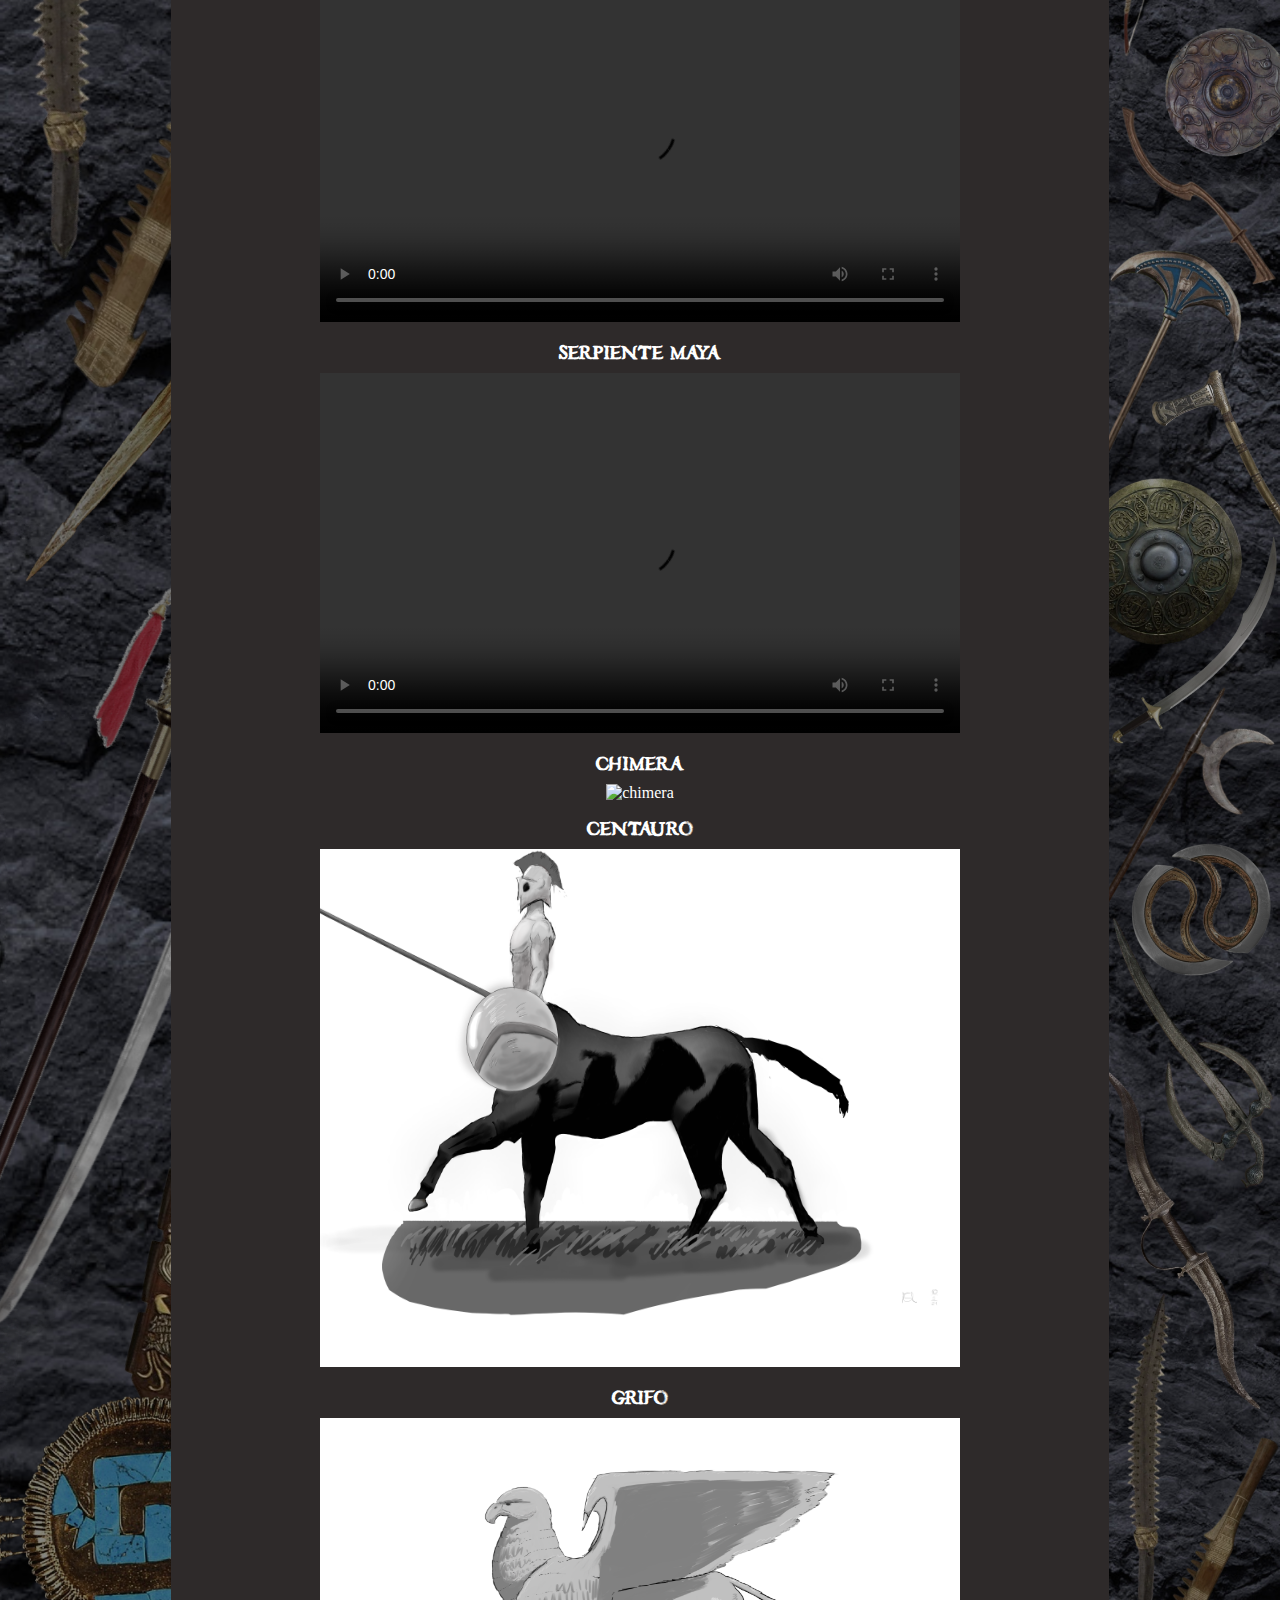
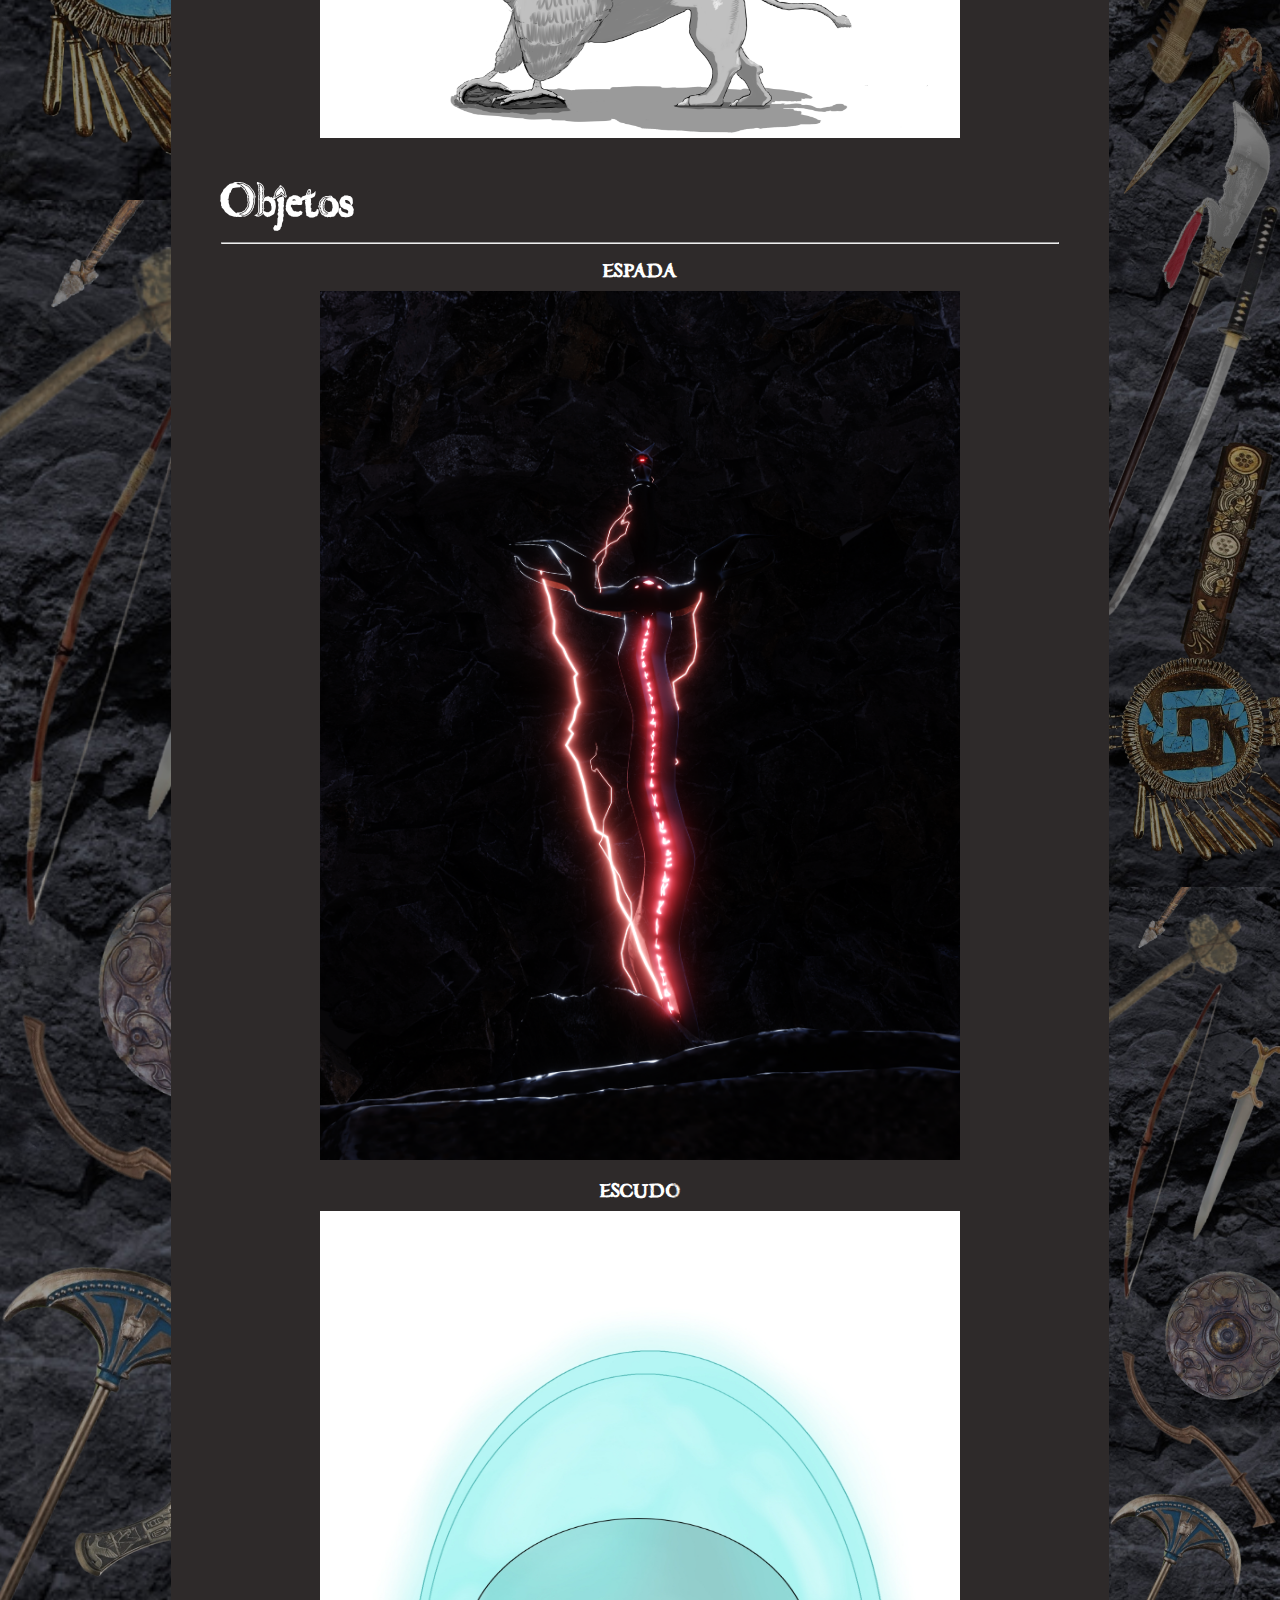
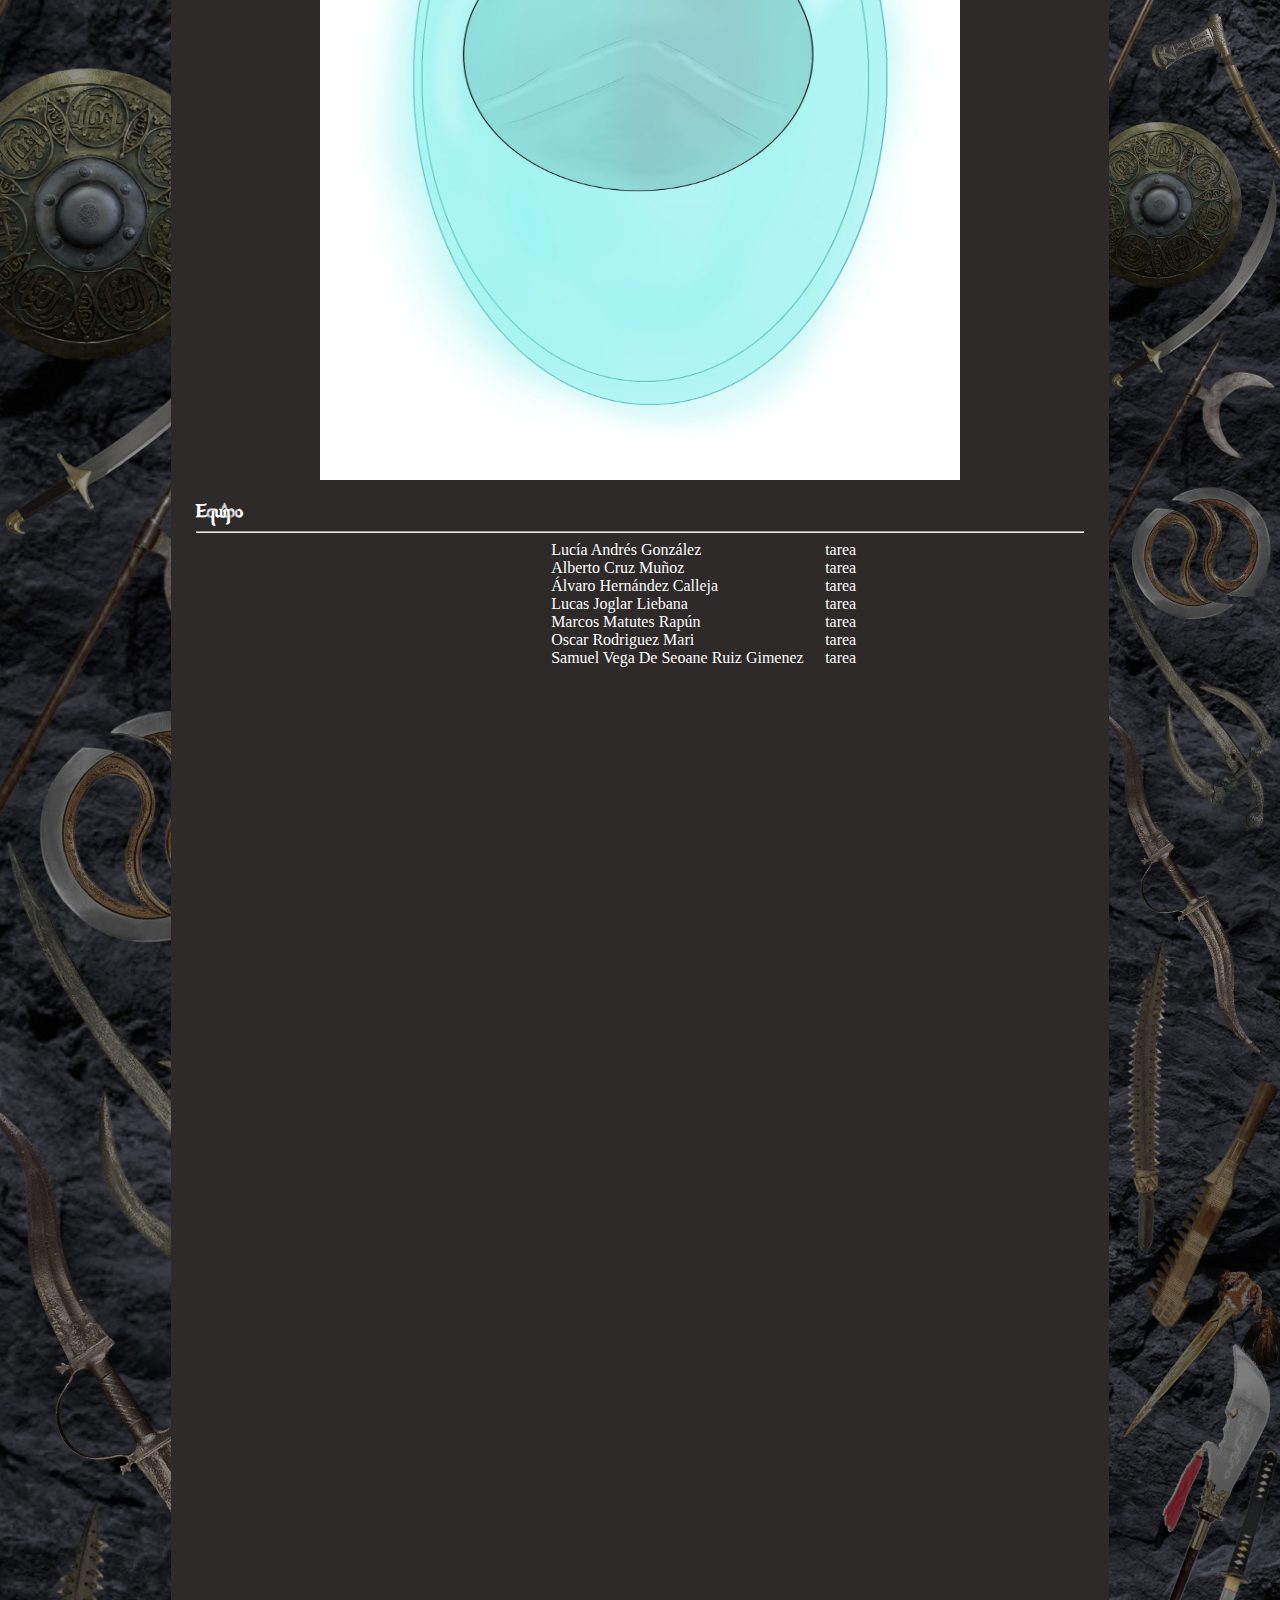
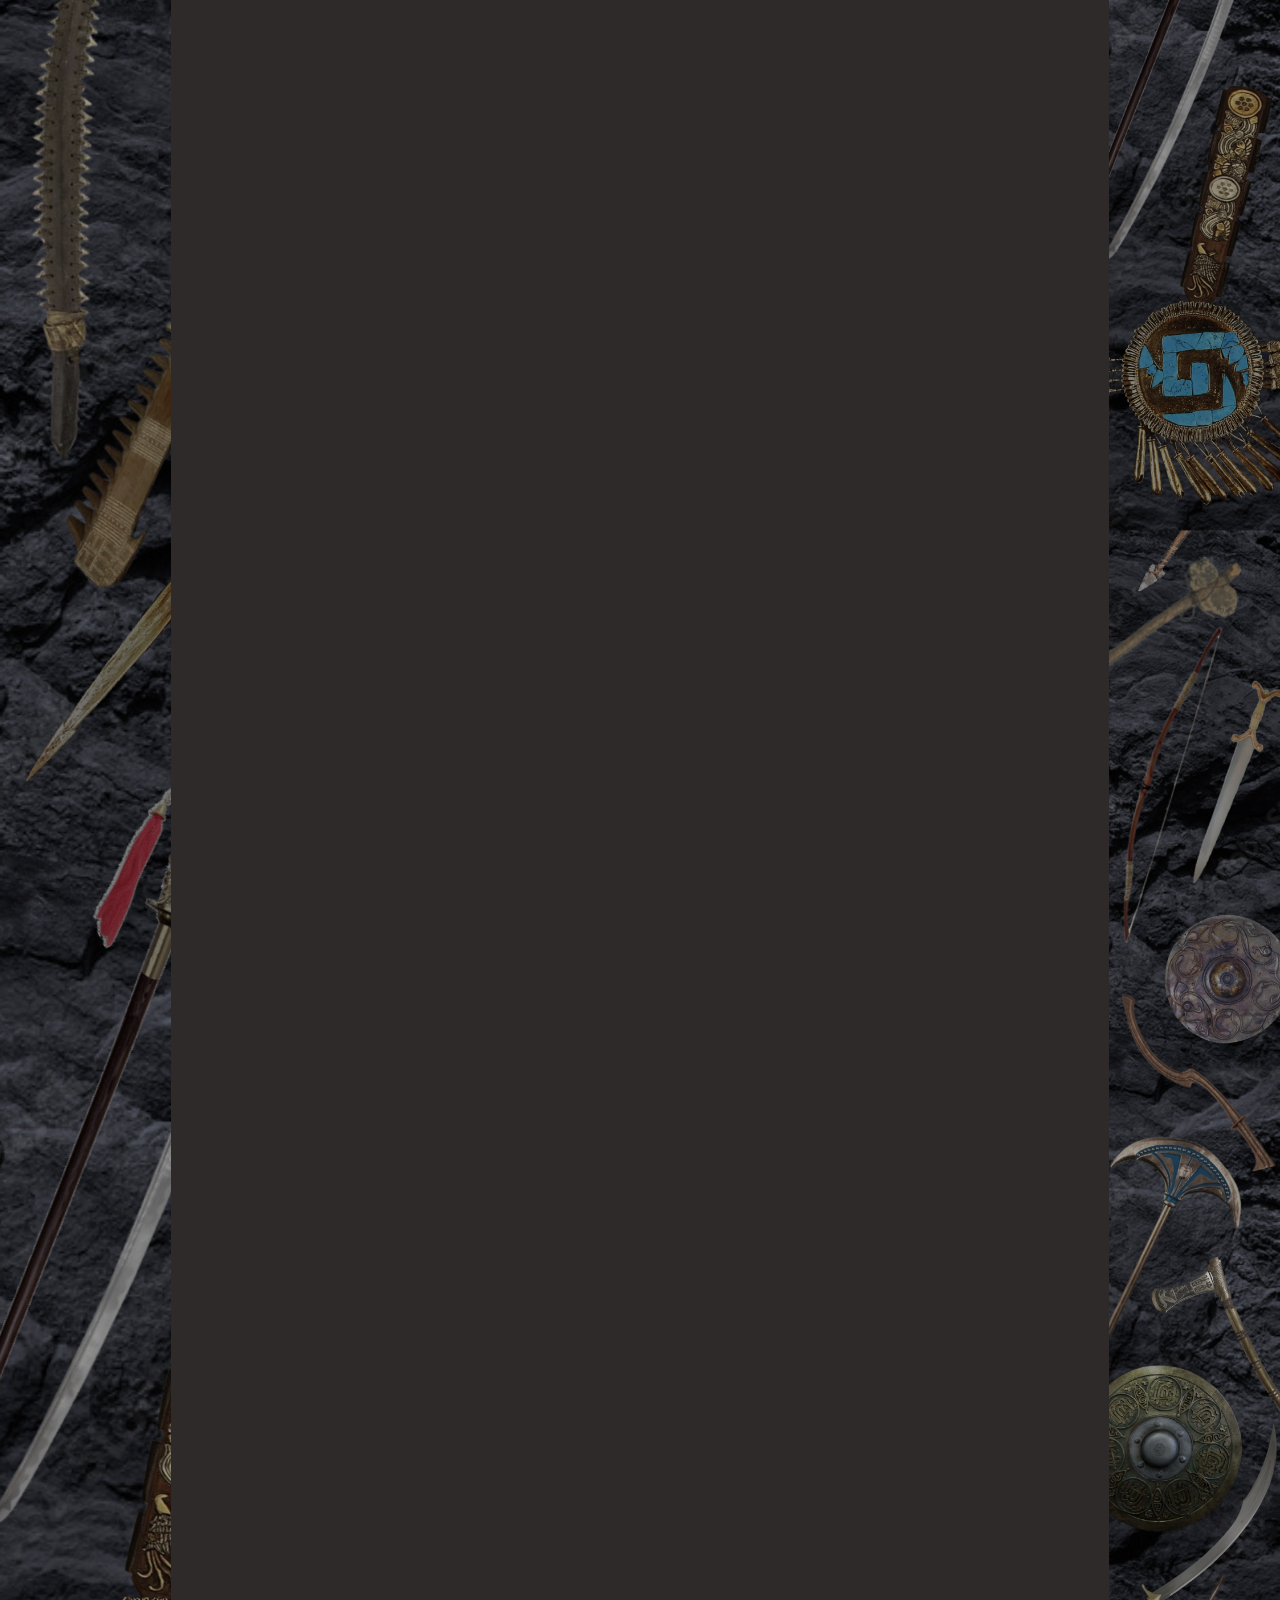
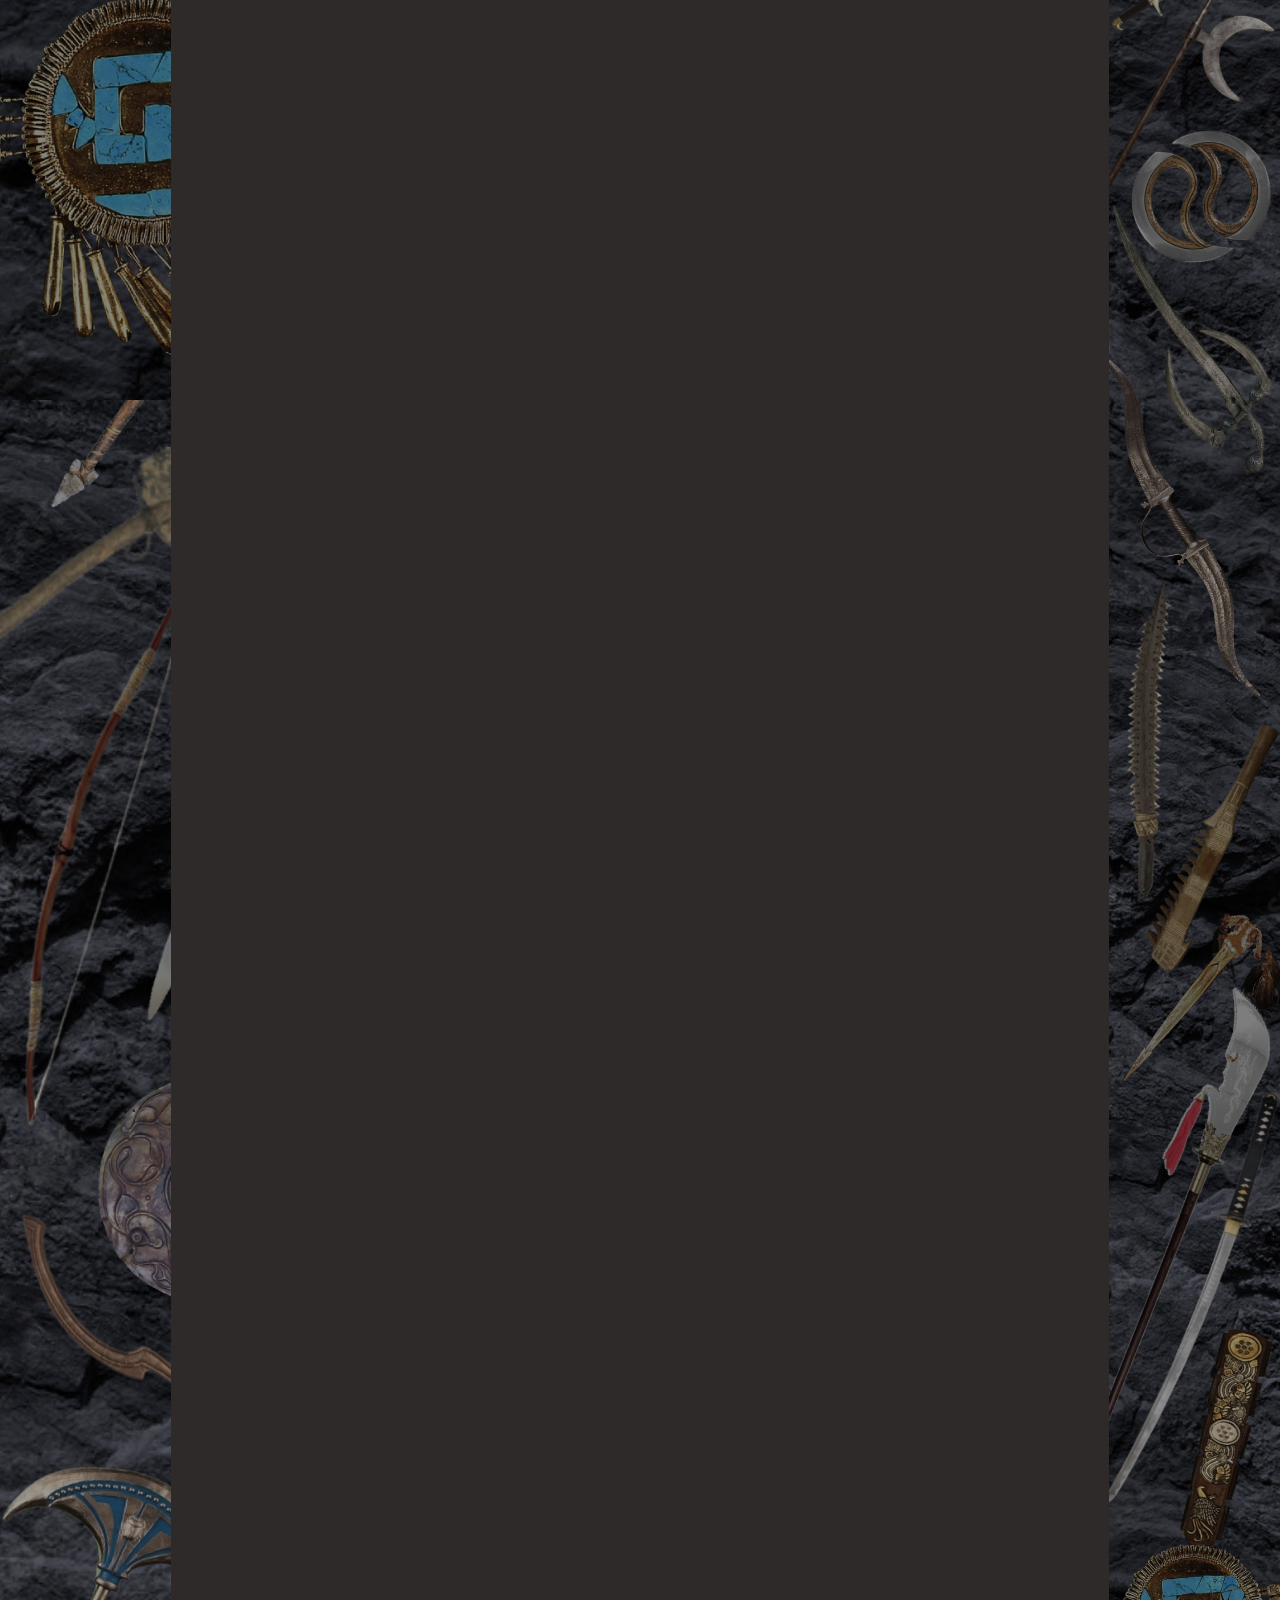
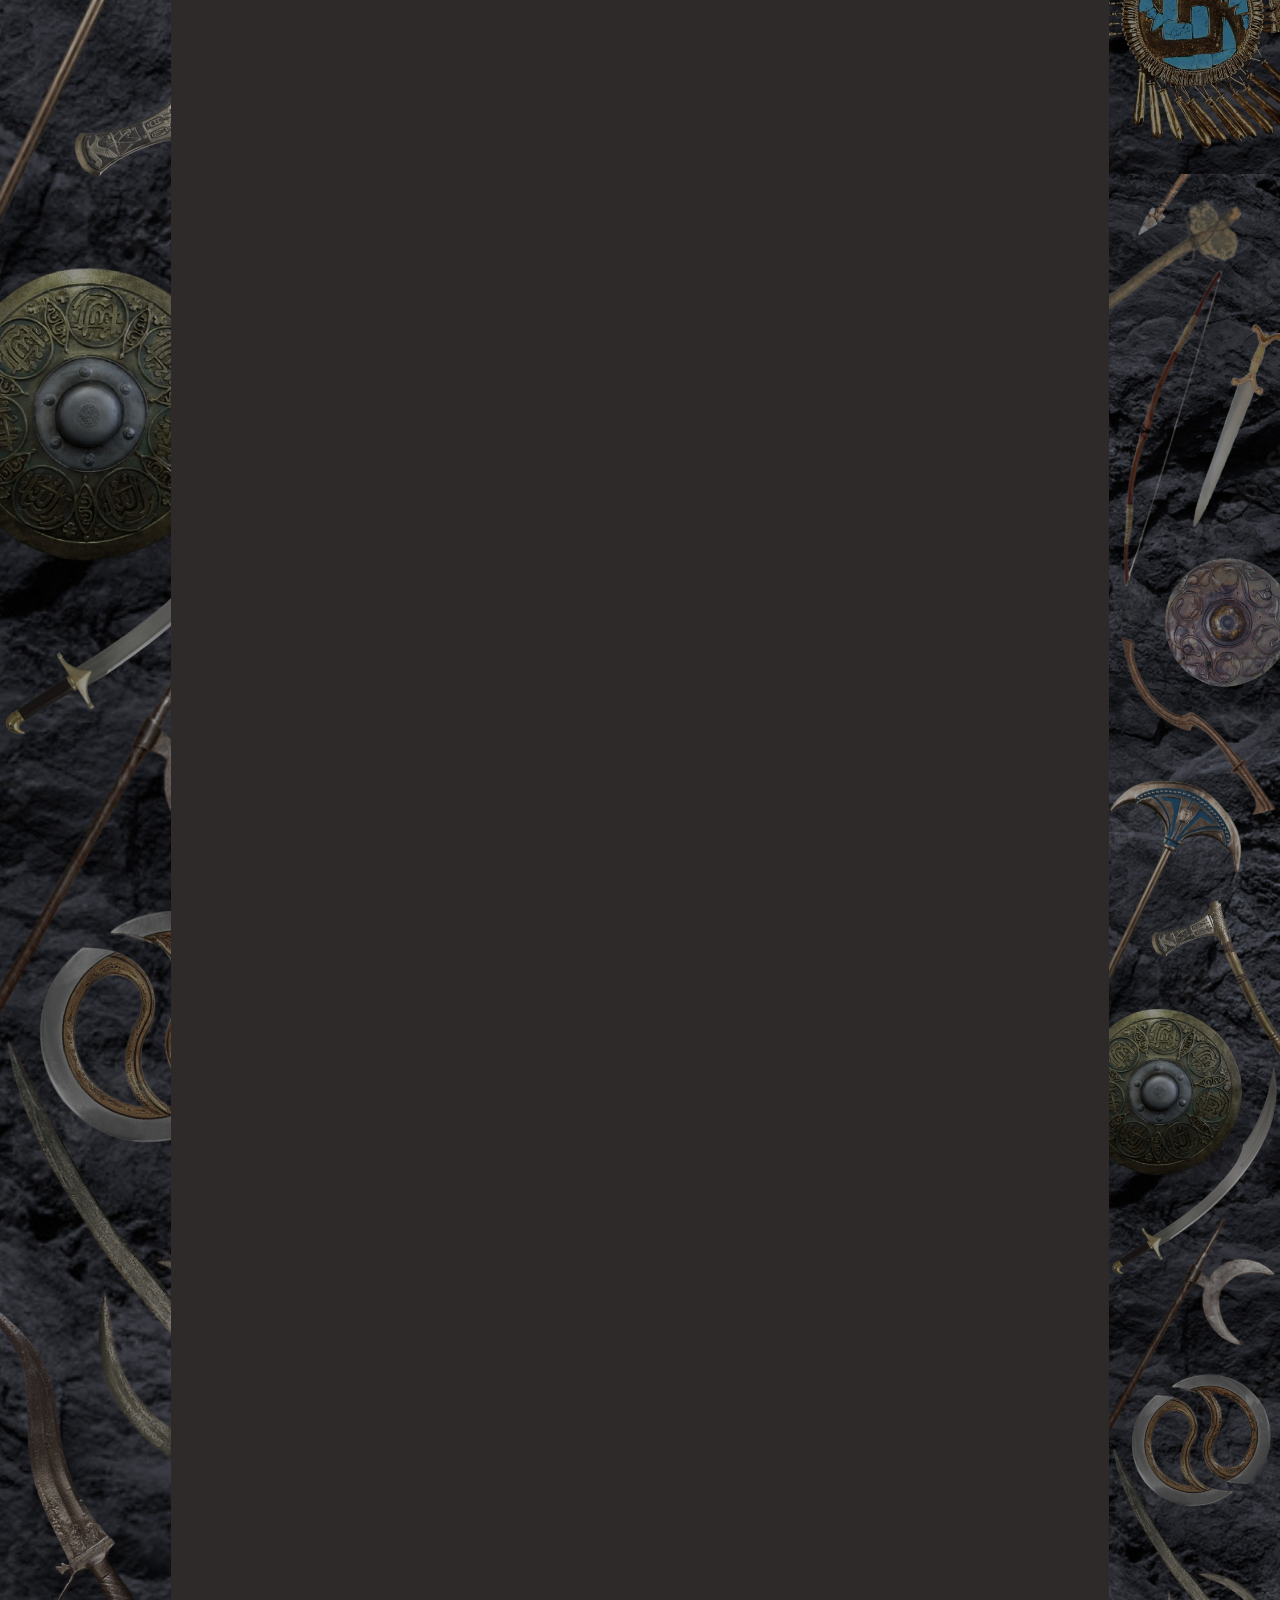
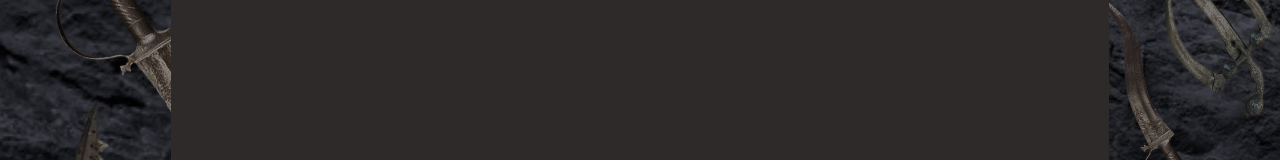
==== commit 305ed3bc: "arreglos" ====
--- a/index.html
+++ b/index.html
@@ -63,6 +63,46 @@
 					</p>
 			</div>
 			<div class="lado2">
+				<h2>Objetivo</h2>
+				<hr>
+				<div class= "centrado">
+					<p>
+						UPDATE 1: 1500$<br>
+						Empezamos el proyecto!<br>
+						-Lanzamos la campaña para End of Mythos con una celebración por lo alto en nuestras oficinas! ¡Ya teneis disponibles los niveles de recompensa!<br><br>
+
+						UPDATE 2: <br>
+						Primeros Pasos: 2500$<br>
+						-Gracias a vuestros apoyos, hemos alcanzado una situación en la que podemos empezar a trabajar las bases del código del juego!<br><br>
+
+						UPDATE 3:4000:$<br>
+						Nuevos tiers desbloqueados!:<br>
+						-Gracias a vuestra colaboración, hemos conseguido añadir nuevos tiers de recompensa para que podáis obtener nuevos beneficios. También hemos añadido nuevas recompensas a tiers existentes.<br><br>
+
+						UPDATE 4:7500$<br>
+						Base narrativa establecida:<br>
+						-Hemos conseguido establecer una base narrativa para empezar a desarrollar nuevas ideas desde nuestro guión.<br><br>
+
+						UPDATE 5: 10000$<br>
+						Mejoras en el equipo!:<br>
+						-Hemos obtenido suficientes fondos para mejorar nuestros equipos y renovar nuestras licencias! Mil millones de gracias!<br><br>
+
+						UPDATE 6: 15000$<br>
+						Primer Contacto!<br>
+						-La base del código está establecida, y los desarrolladores ya han podido colocar y mover piezas en el tablero. Oficialmente entramos en Pre-Alpha!<br><br>
+
+						UPDATE 7: 25000$<br>
+						Guión Listo!<br>
+						-Los equipos de diseño y de desarrolladores recibieron esta mañana el guión para empezar a plasmar la idea del juego fuera de pruebas de sandbox.<br><br>
+
+						UPDATE 8: 30000$<br>
+						Primeras Misiones:<br>
+						La prueba Pre-Alpha ya dispone de una serie de peleas contra enemigos básicos, que no hemos definido aún.<br><br>
+
+					</p>
+				</div>	
+			</div>
+			<div class="lado">
 				<h2>Historia</h2>
 				<hr>
 					<div class="lado">
@@ -74,7 +114,8 @@
 						</p>
 					</div>
 					<div class="centrado">
-						<img src="imagenes/si.jpg" width="480"  height="518" alt="chimera">
+						<img src="imagenes/Portada.png" width="580"  height="618" alt="portada">
+						<br>Portada
 					</div>
 					<div class="lado">
 						<p>
@@ -82,53 +123,51 @@
 							Estas criaturas podrán ser saqueadas y recolectadas para obtener materiales y crear armas, armaduras, objetos y más. Viniendo de criaturas mitológicas, dicho equipamiento tendrá propiedades y habilidades especiales, claro!
 						</p>
 					</div>
-					<div class="lado">
-						<h2>Criaturas</h2>
-				        <hr>
+			<div class="lado2">
+				<h2>Criaturas</h2>
+			    <hr>
+			    <div class="centrado">
+			        <h3>WENDIGO</h3>
+				        <video width="640" height="360" controls>
+				            <source src="imagenes/wendigovideo.mp4" type="video/mp4">
+				       	    Tu navegador no soporta el elemento de video.
+				        </video>
+				    <h3>SERPIENTE MAYA</h3>
+			        <div class="centrado">
+						<video width="640" height="360" controls>
+					            <source src="imagenes/SerpientemayaVideo.mp4" type="video/mp4">
+					       	    Tu navegador no soporta el elemento de video.
+					    </video>
+			        </div>
+			        <h3>CHIMERA</h3>
+			        <div class="centrado">
+						<img src="imagenes/chimerafinal.png" width="640"  height="518" alt="chimera">
+				  	</div>
+			        <h3>CENTAURO</h3>
+			        <div class="centrado">
+						<img src="imagenes/Centauro_dibujo.png"  width="640"  height="518" alt="centauro">
+				  	</div>
+				  	<h3>GRIFO</h3>
+			        <div class="centrado">
+						<img src="imagenes/Grifo_Dibujo.png"  width="640"  height="320" alt="centauro">
+				  	</div>
+				</div>
+			</div>	
+			<div class="lado">
+				<h2>Objetos</h2>
+				<hr>
+				<div class="centrado">
+				    <h3>ESPADA</h3>
 				        <div class="centrado">
-					        <h3>WENDIGO</h3>
-						        <video width="640" height="360" controls>
-						            <source src="imagenes/wendigovideo.mp4" type="video/mp4">
-						       	    Tu navegador no soporta el elemento de video.
-						        </video>
-						    <h3>SERPIENTE MAYA</h3>
-					        <div class="centrado">
-								<video width="640" height="360" controls>
-							            <source src="imagenes/SerpientemayaVideo.mp4" type="video/mp4">
-							       	    Tu navegador no soporta el elemento de video.
-							    </video>
-					        </div>
-					        <h3>CHIMERA</h3>
-					        <div class="centrado">
-								<img src="imagenes/chimerafinal.png" width="640"  height="518" alt="chimera">
-						  	</div>
-					        <h3>CENTAURO</h3>
-					        <div class="centrado">
-								<img src="imagenes/Centauro_dibujo.png"  width="640"  height="518" alt="centauro">
-						  	</div>
-						  	<h3>GRIFO</h3>
-					        <div class="centrado">
-								<img src="imagenes/Grifo_Dibujo.png"  width="640"  height="320" alt="centauro">
-						  	</div>
-					    </div>
-					    </div>
-					</div>	
-					<div class="lado">
-						<h2>Objetos</h2>
-				        <hr>
+							<img src="imagenes/espada2.png"  width="640"  height="869" alt="espada">
+						</div>
+					<h3>ESCUDO</h3>
 				        <div class="centrado">
-					        <h3>ESPADA</h3>
-					        <div class="centrado">
-								<img src="imagenes/espada2.png"  width="640"  height="869" alt="espada">
-							</div>
-							<h3>ESCUDO</h3>
-					        <div class="centrado">
-								<img src="imagenes/Concept escudo.jpg"  width="640"  height="869" alt="espada">
-							</div>
-
+							<img src="imagenes/Concept escudo.jpg"  width="640"  height="869" alt="espada">
 						</div>
 					</div>
 				</div>
+			</div>
 				<div class="lado">
 				<h3>Equipo</h3>
 				<hr>
--- a/css/style.css
+++ b/css/style.css
@@ -151,7 +151,7 @@
     background-color: aliceblue;
     width: 13.33%;
     float: left;
-    height: 52vh;
+    height: 75vh;
     background-image: url('../imagenes/sidebackground.png');
 }
 
@@ -184,7 +184,7 @@
     background-color: aliceblue;
     width: 13.33%;
     float: right;
-    height: 52vh;
+    height: 75vh;
     background-image: url('../imagenes/sidebackground.png');
     background-size: 100%;
 }
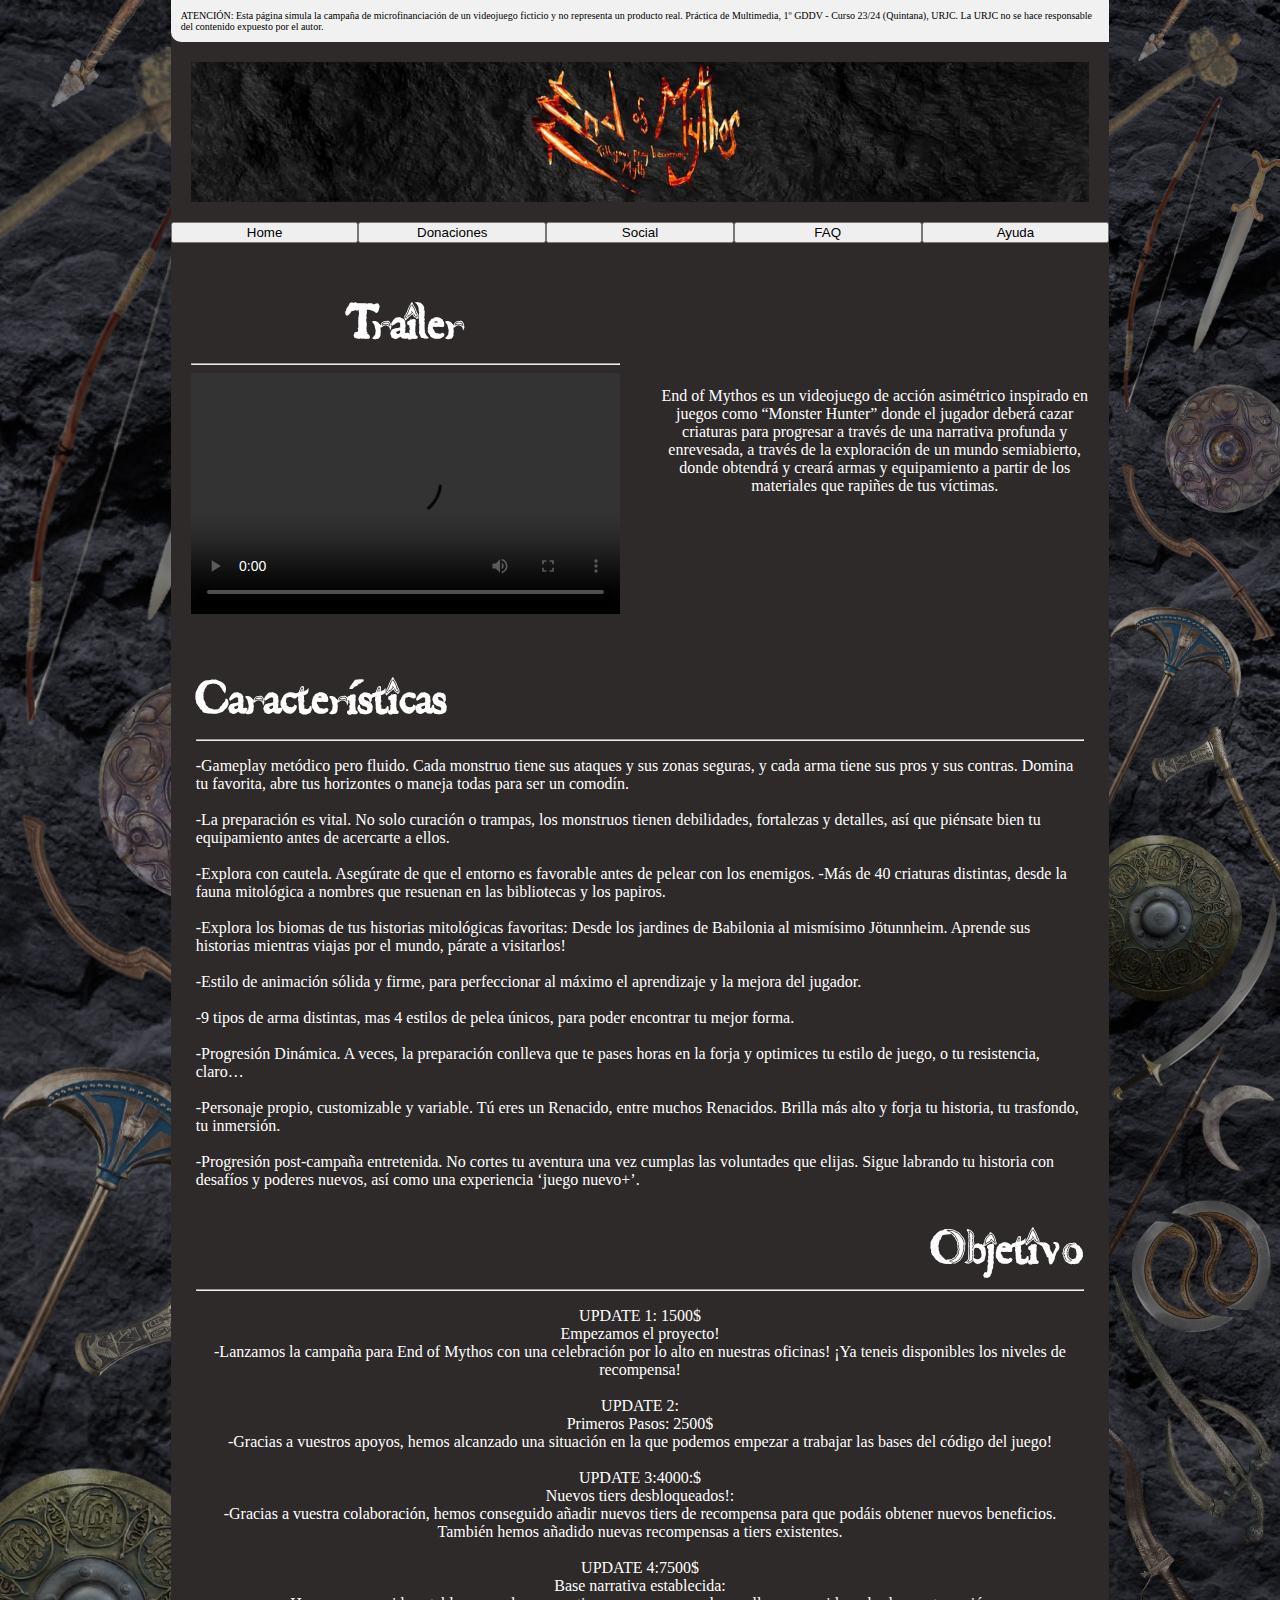
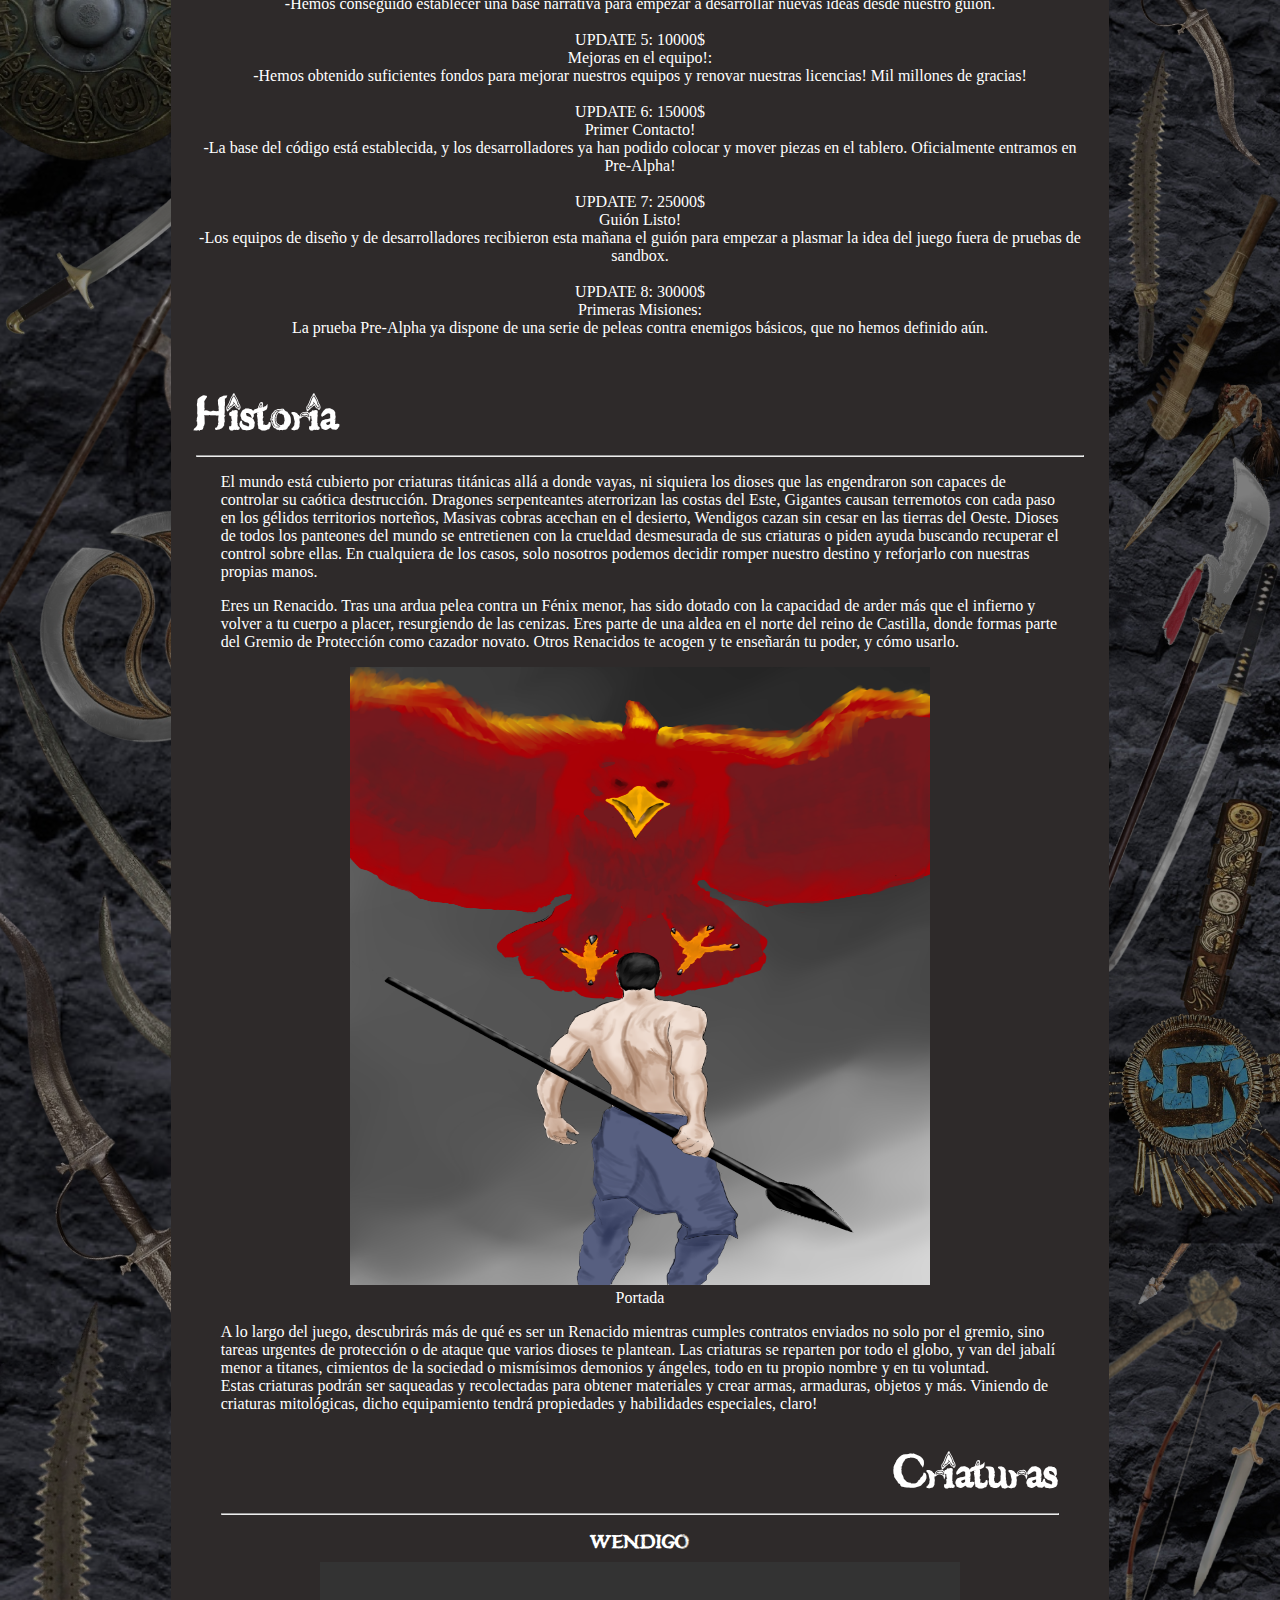
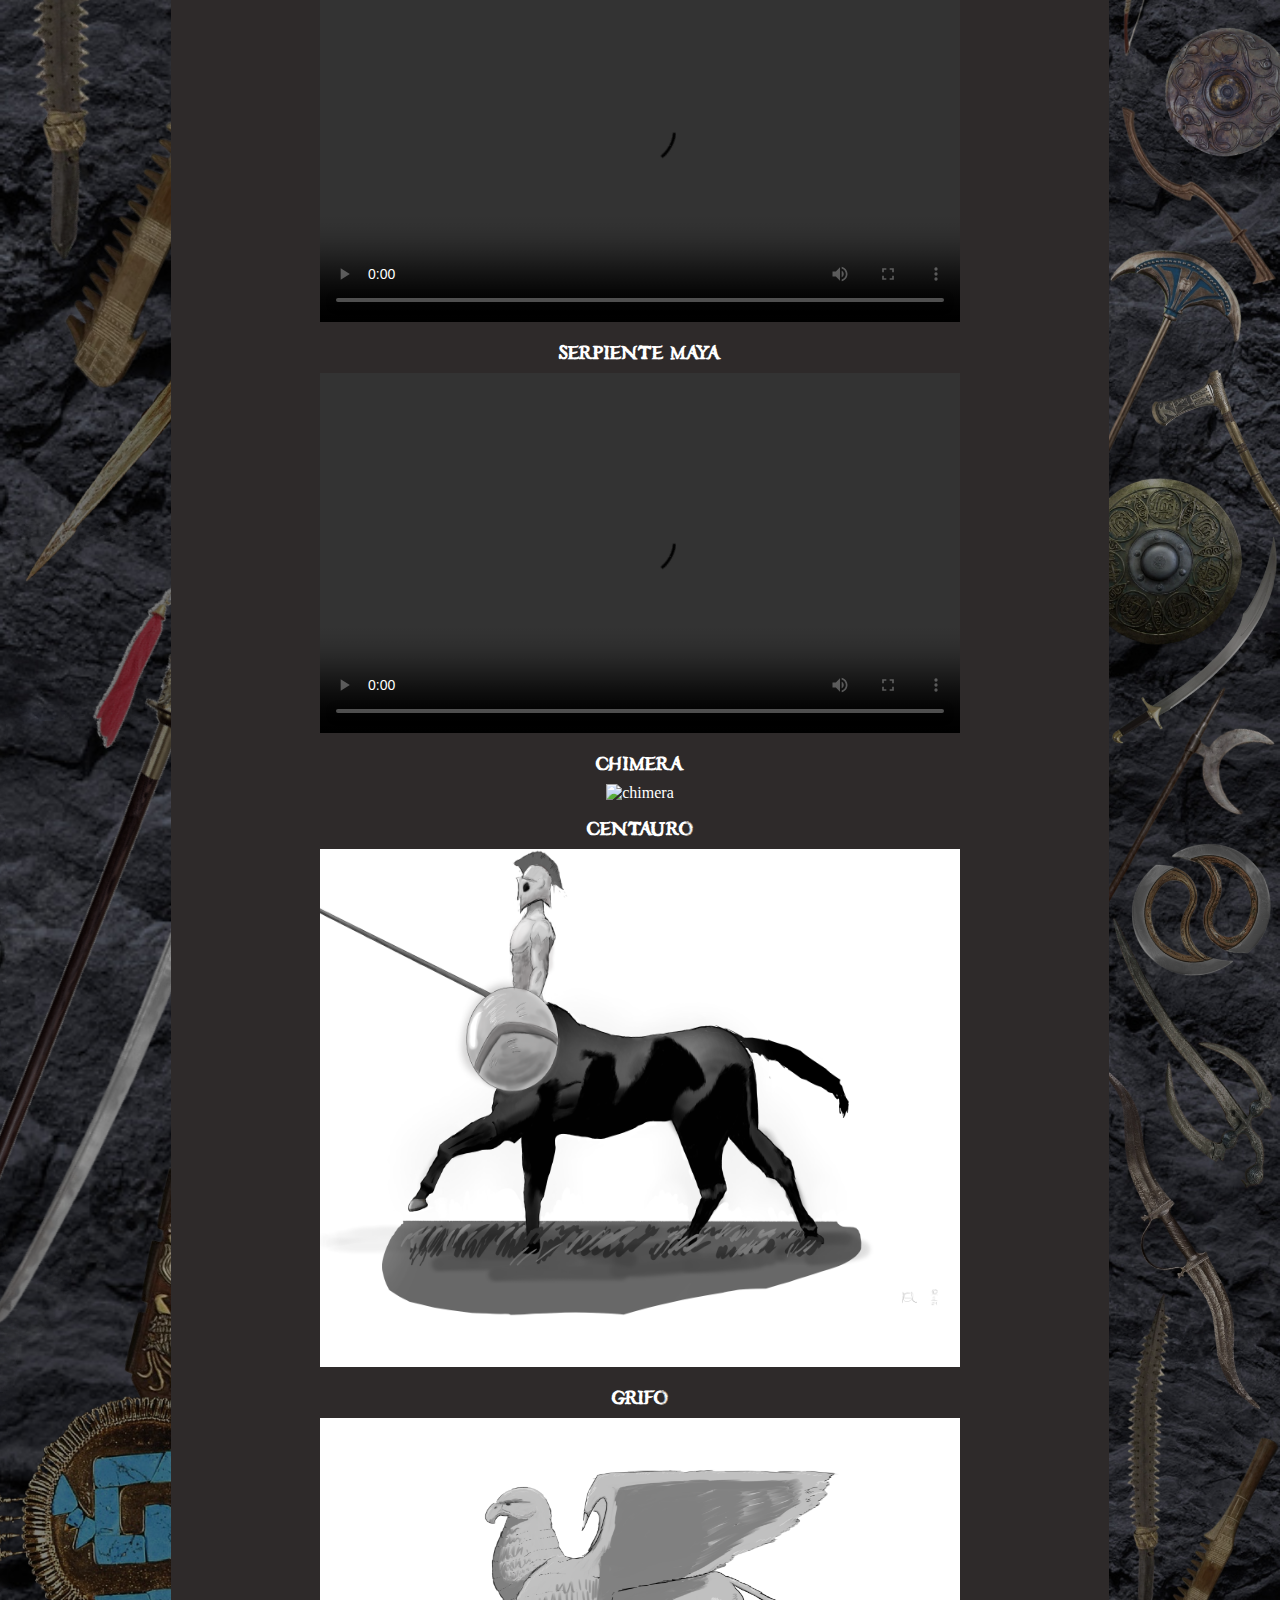
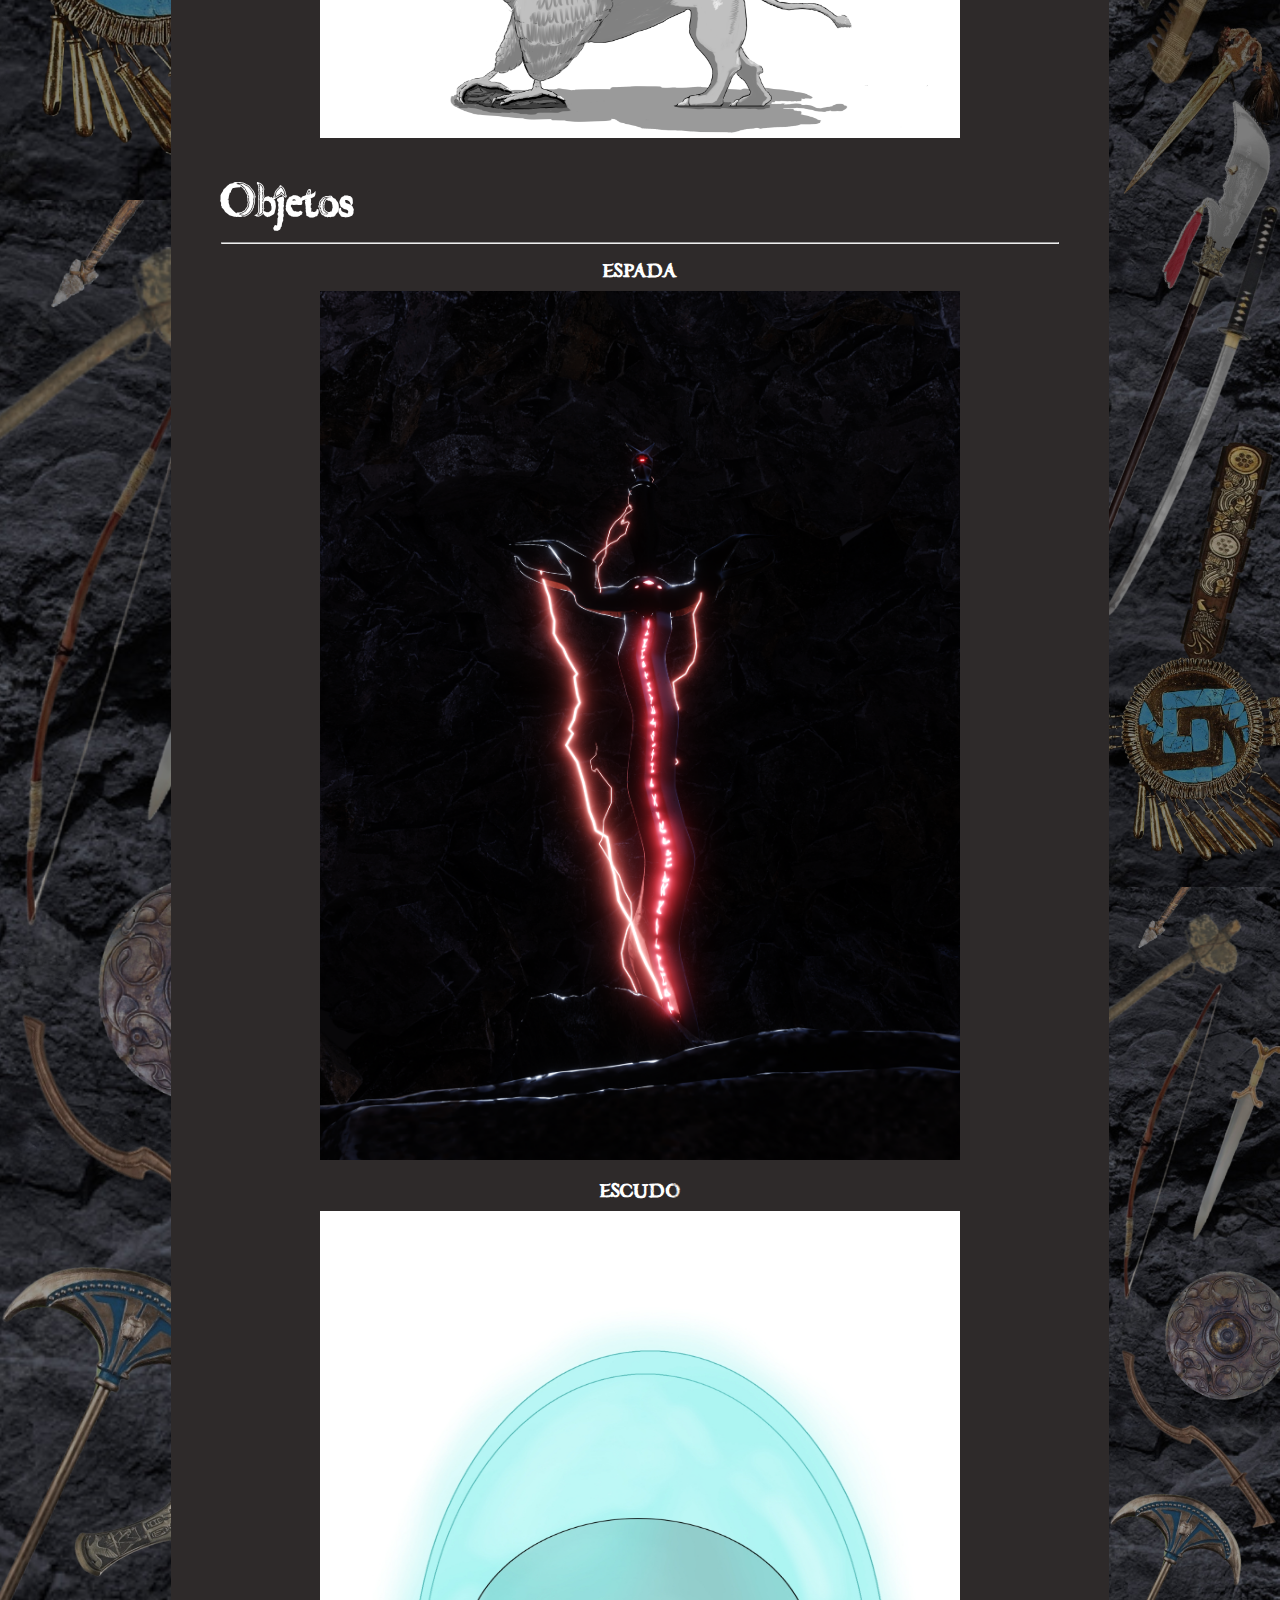
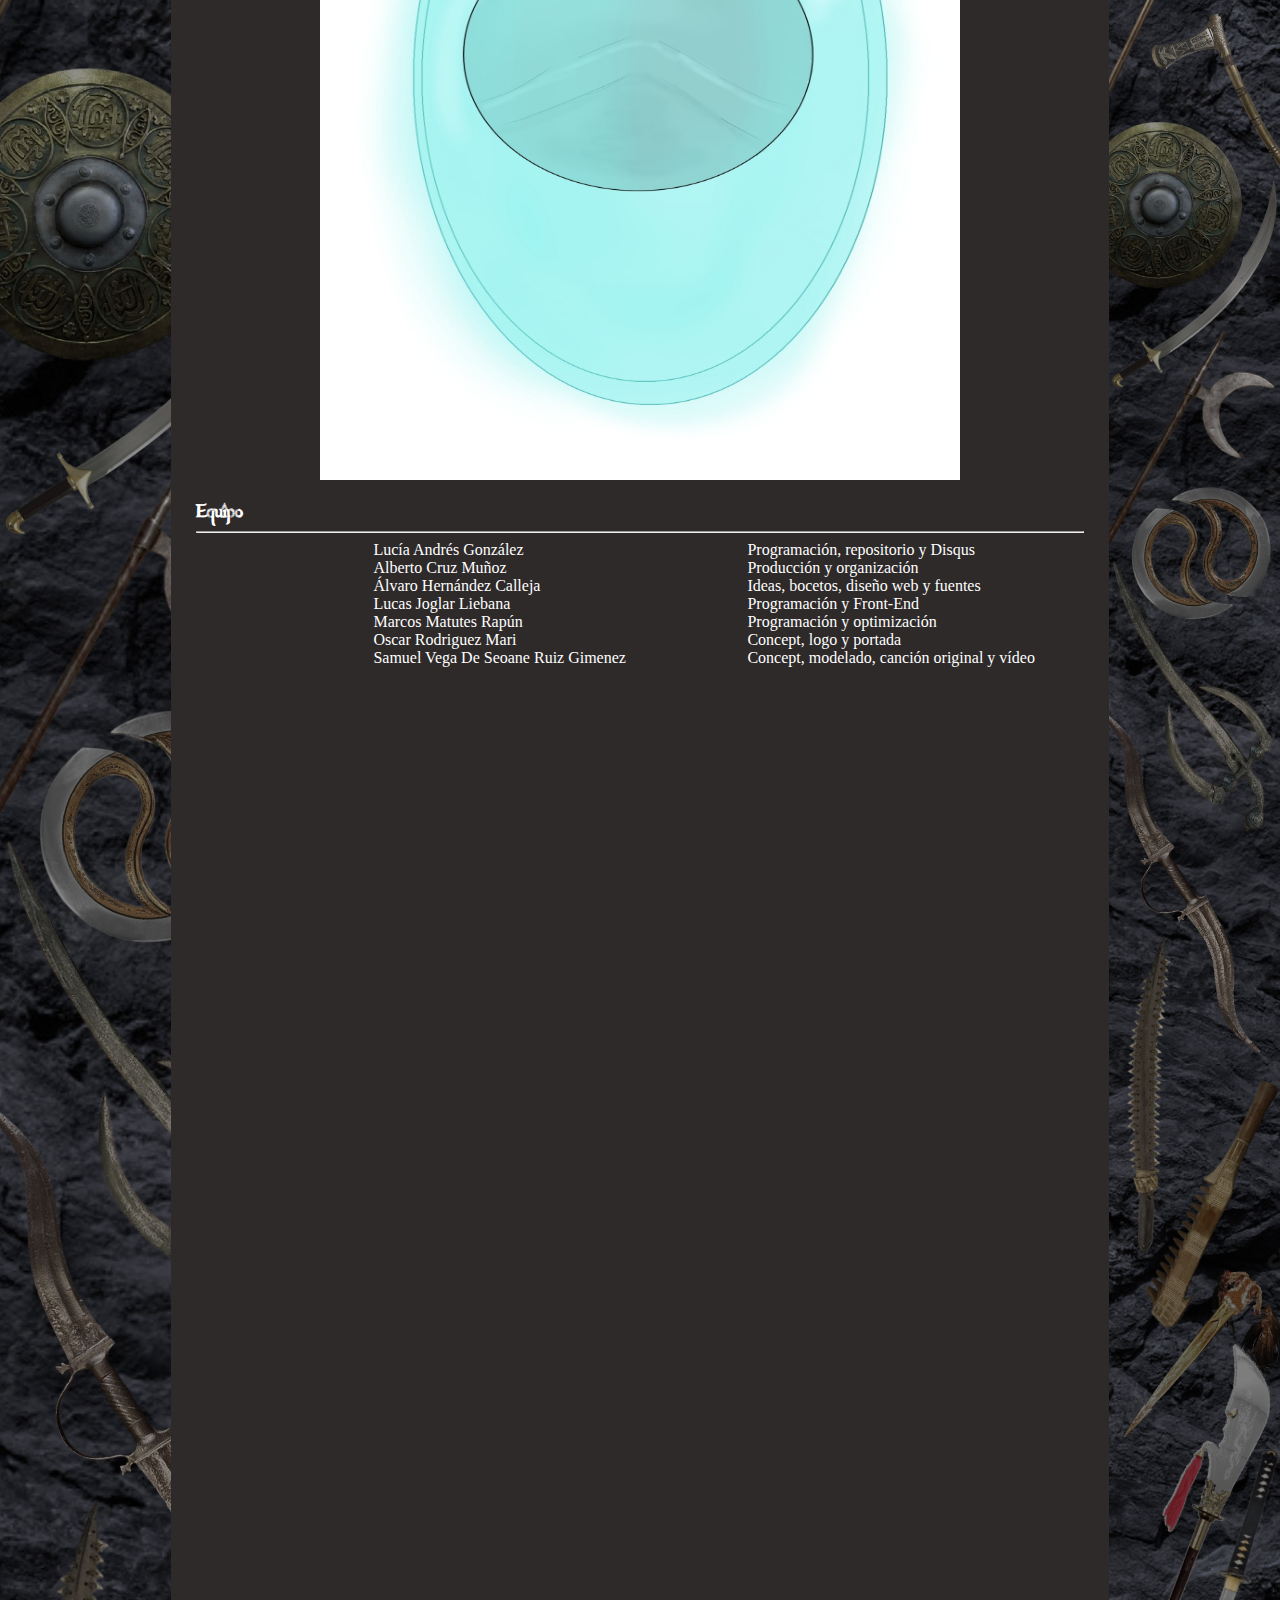
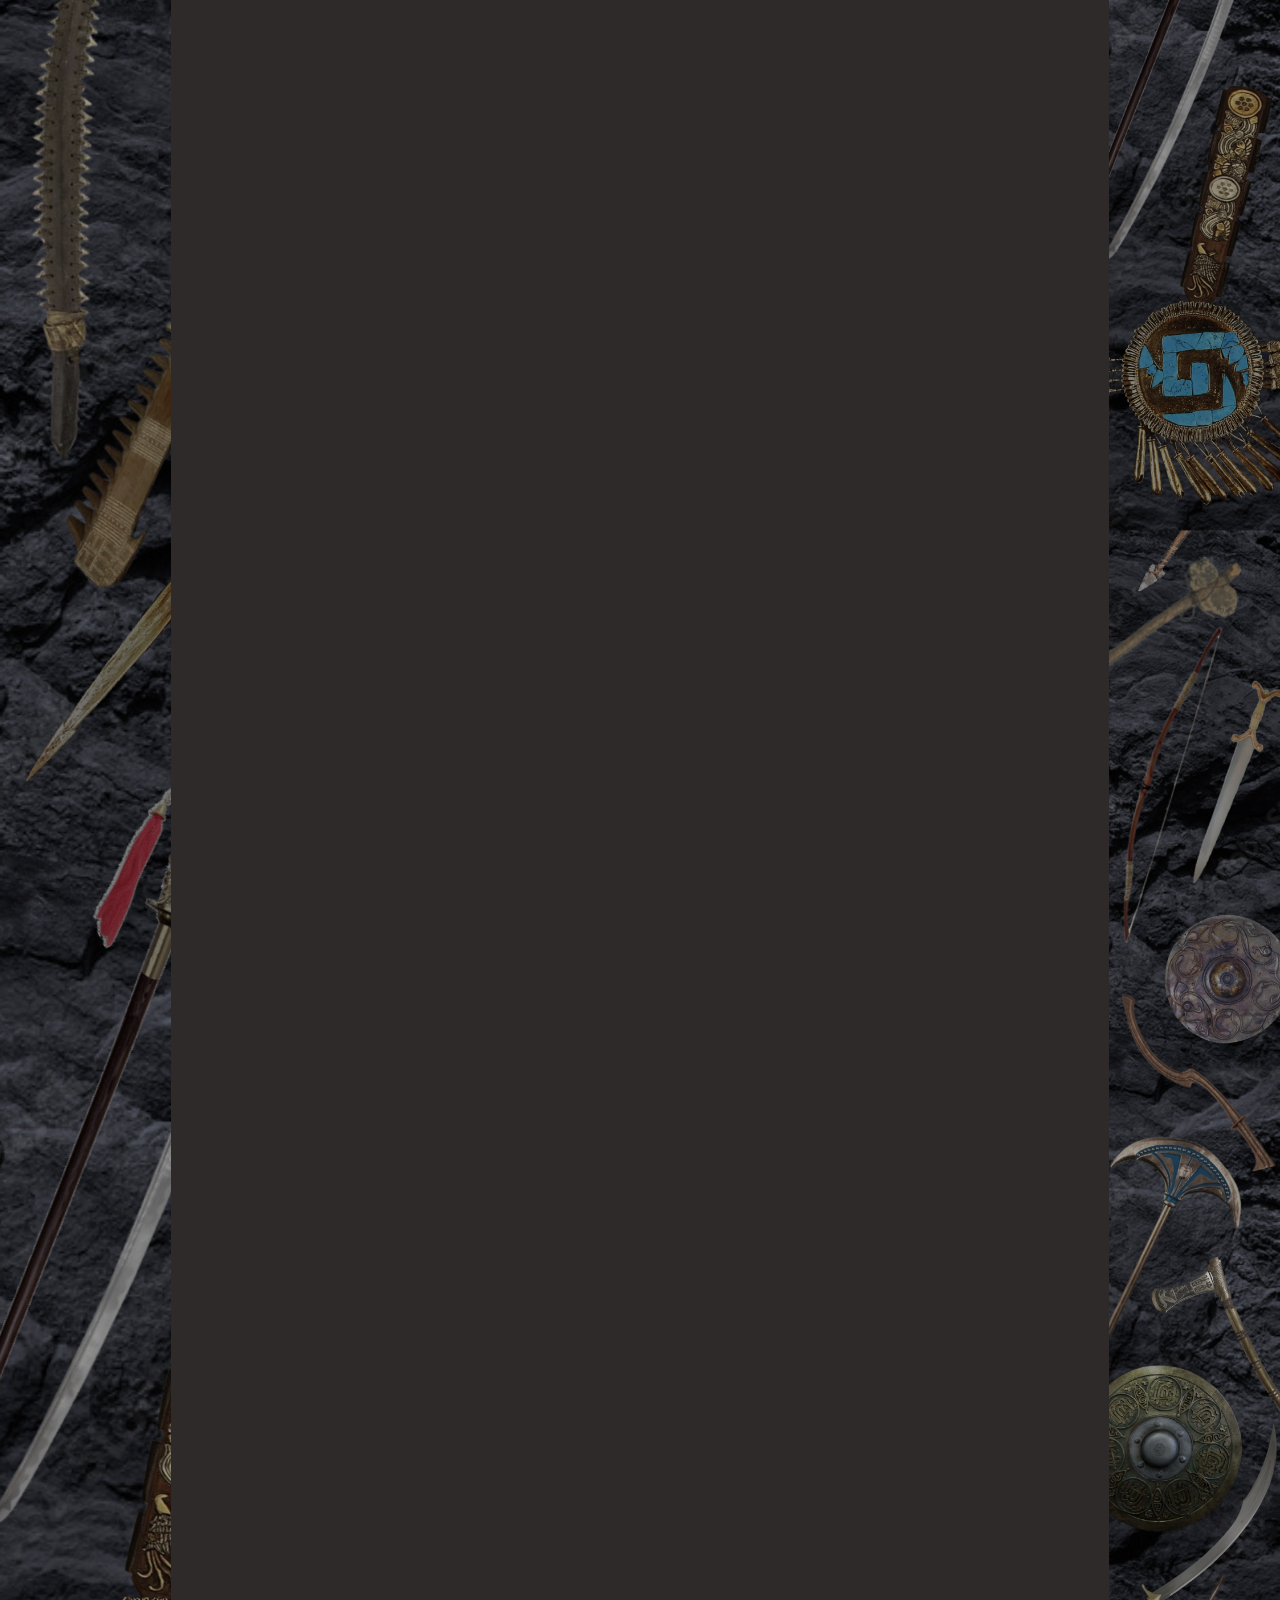
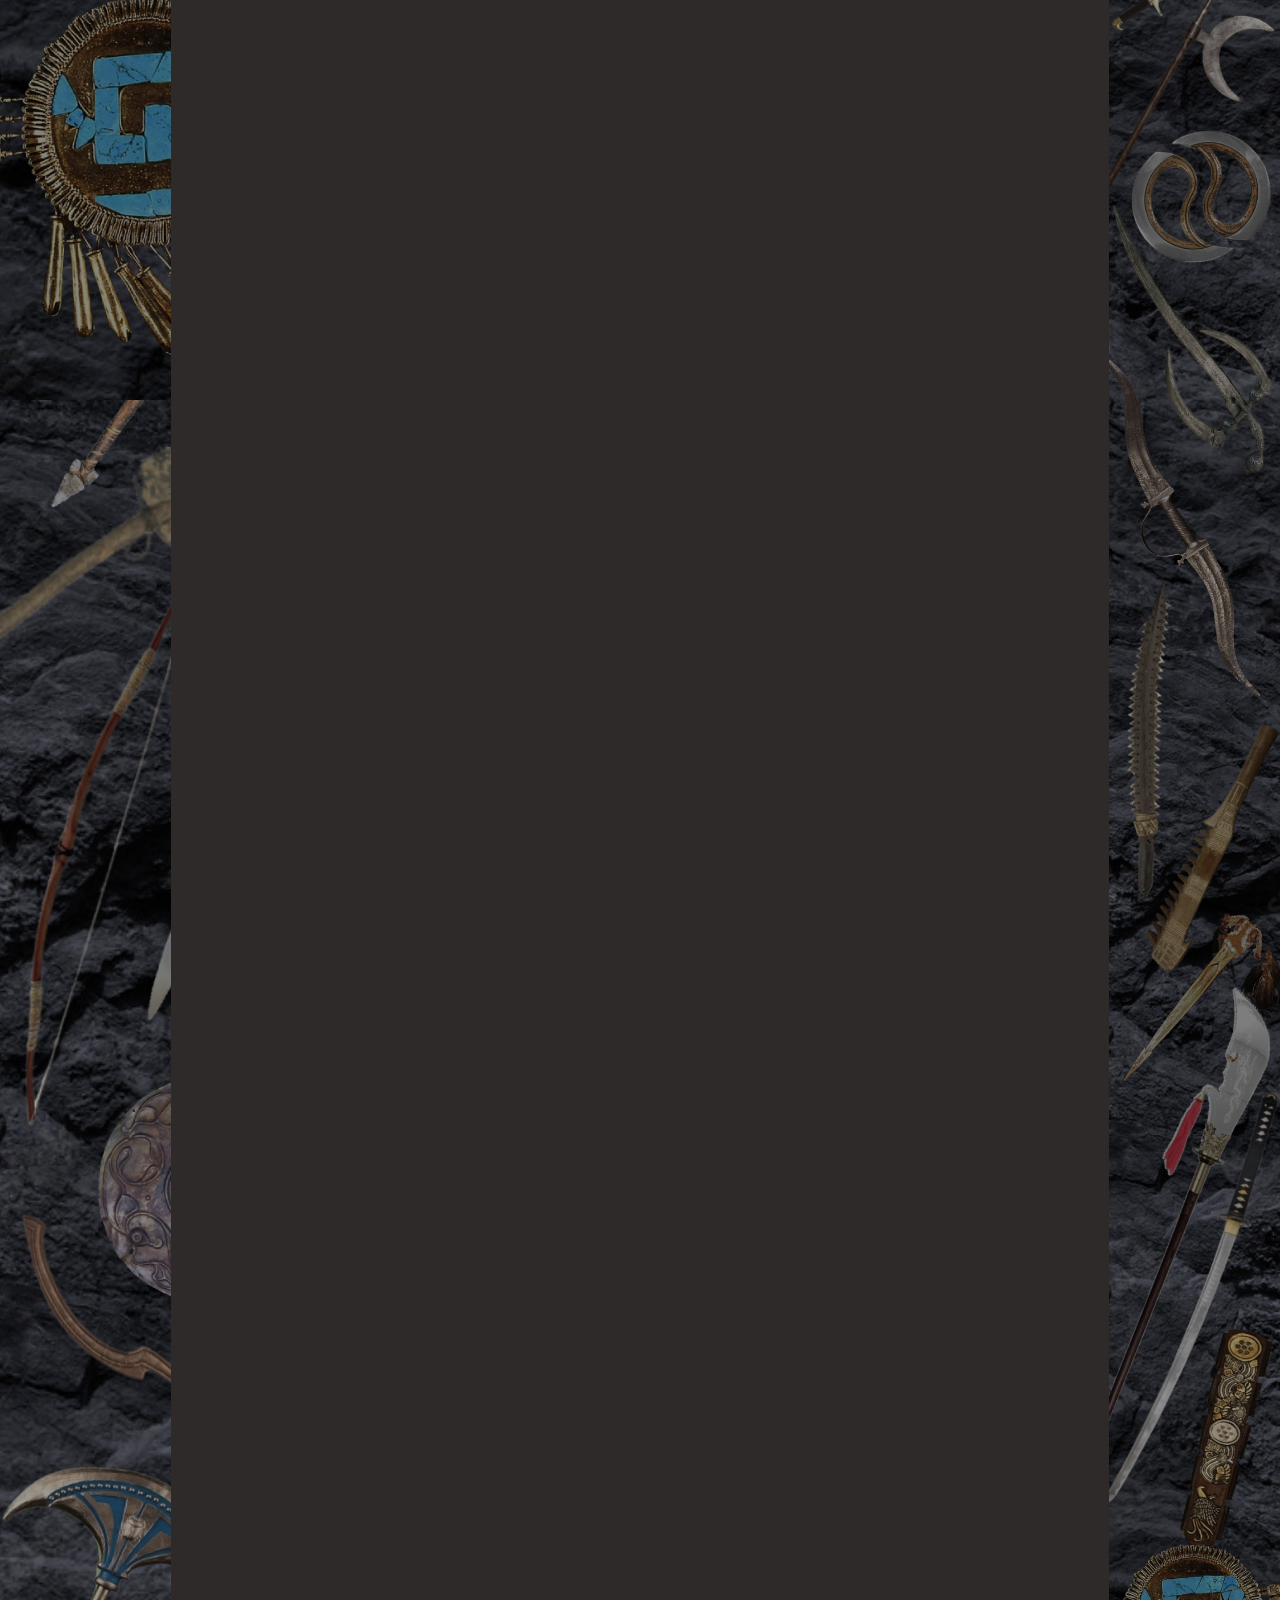
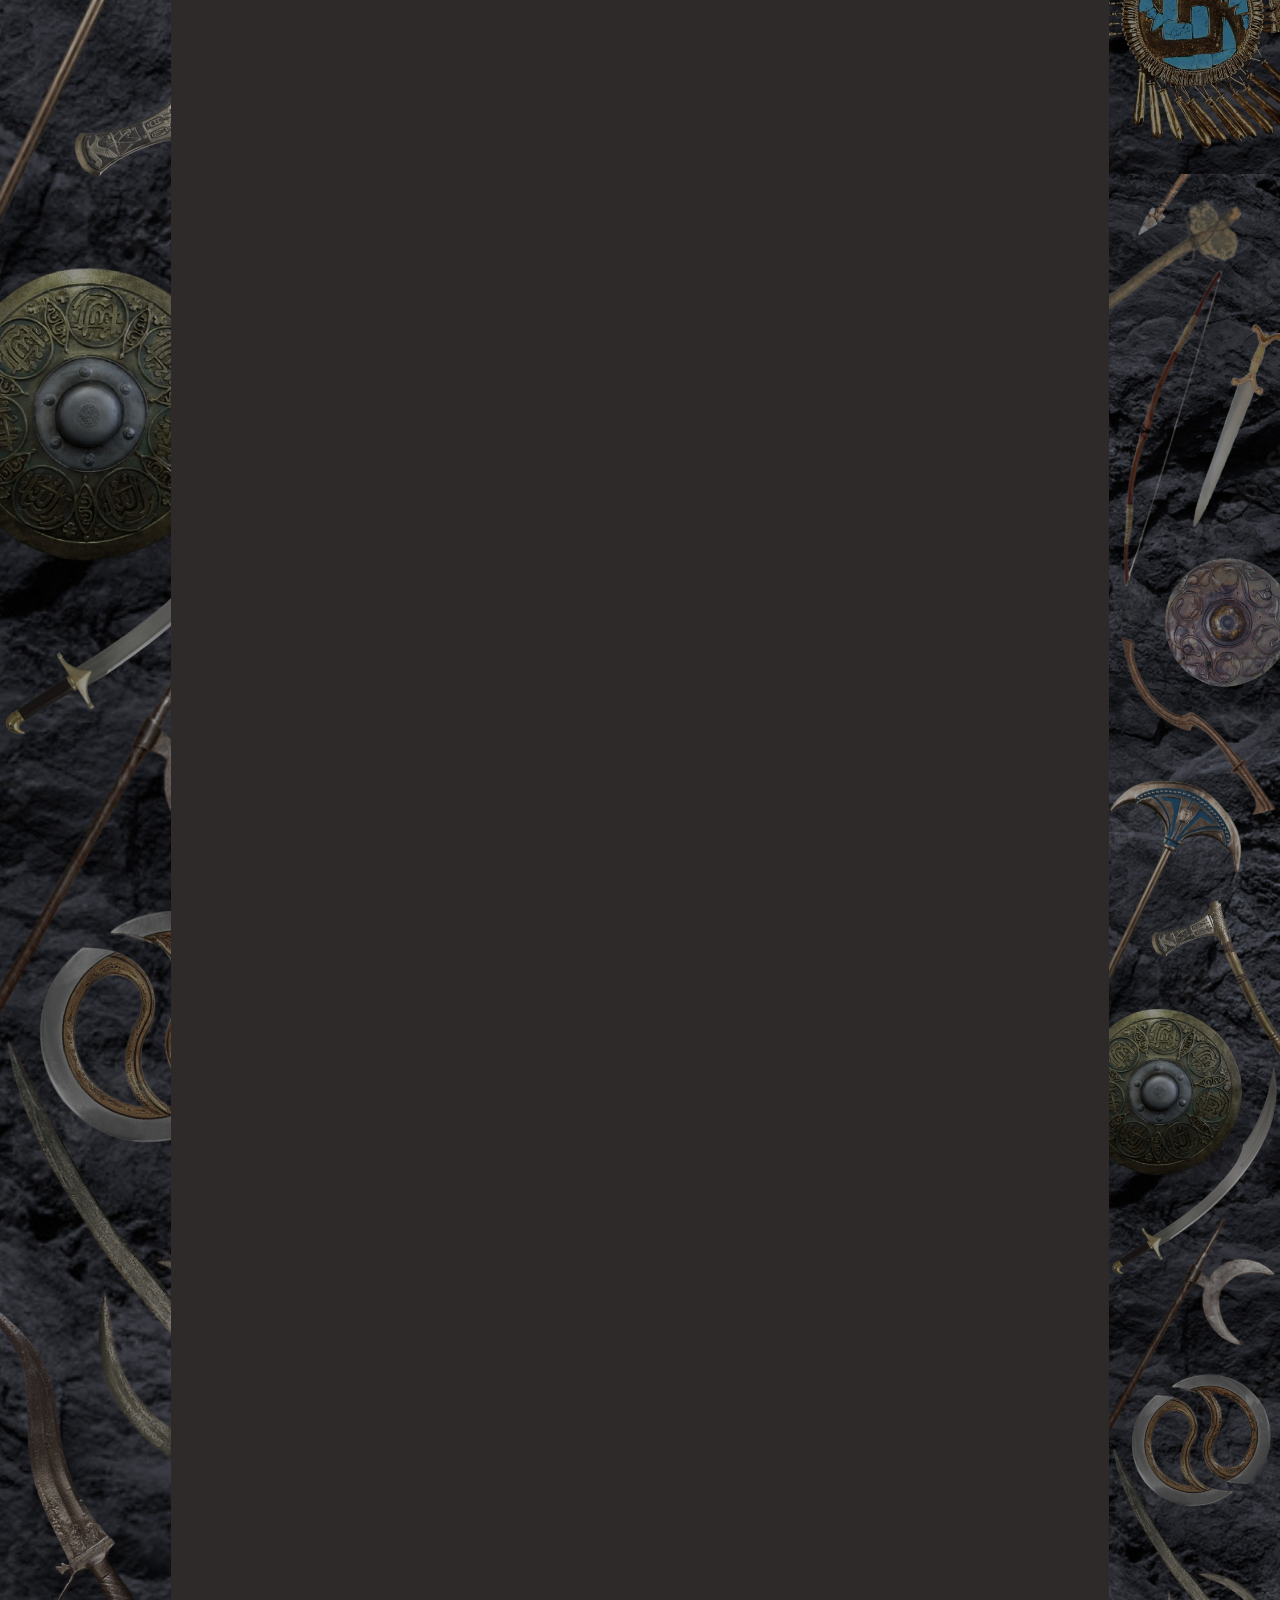
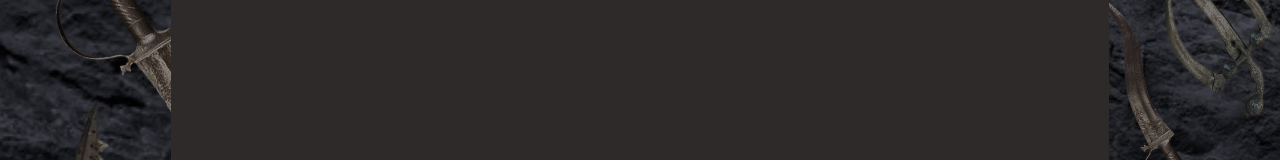
==== commit 2208f83e: "Add cosas" ====
--- a/index.html
+++ b/index.html
@@ -172,13 +172,13 @@
 				<h3>Equipo</h3>
 				<hr>
 				<div class="linea-uniforme">
-			        <span class="nombre">Lucía Andrés González</span> <span class="tarea">tarea</span><br>
-			        <span class="nombre">Alberto Cruz Muñoz</span> <span class="tarea">tarea</span><br>
-			        <span class="nombre">Álvaro Hernández Calleja</span> <span class="tarea">tarea</span><br>
-			        <span class="nombre">Lucas Joglar Liebana</span> <span class="tarea">tarea</span><br>
-			        <span class="nombre">Marcos Matutes Rapún</span> <span class="tarea">tarea</span><br>
-			        <span class="nombre">Oscar Rodriguez Mari</span> <span class="tarea">tarea</span><br>
-			        <span class="nombre">Samuel Vega De Seoane Ruiz Gimenez</span> <span class="tarea">tarea</span>
+			        <span class="nombre">Lucía Andrés González</span> <span class="tarea"> </span>Programación, repositorio y Disqus<br>
+			        <span class="nombre">Alberto Cruz Muñoz</span> <span class="tarea"></span>Producción y organización<br>
+			        <span class="nombre">Álvaro Hernández Calleja</span> <span class="tarea"></span>Ideas, bocetos, diseño web y fuentes<br>
+			        <span class="nombre">Lucas Joglar Liebana</span> <span class="tarea"></span>Programación y Front-End<br>
+			        <span class="nombre">Marcos Matutes Rapún</span> <span class="tarea"></span>Programación y optimización<br>
+			        <span class="nombre">Oscar Rodriguez Mari</span> <span class="tarea"></span>Concept, logo y portada<br>
+			        <span class="nombre">Samuel Vega De Seoane Ruiz Gimenez</span> <span class="tarea"></span>Concept, modelado, canción original y vídeo
 			    </div>
 			</div>    
 		</div>
--- a/css/style.css
+++ b/css/style.css
@@ -124,7 +124,7 @@
 
 .linea-uniforme {
     display: block;
-    margin-left: 40%;
+    margin-left: 20%;
 }
 
 .imagen-reducida {
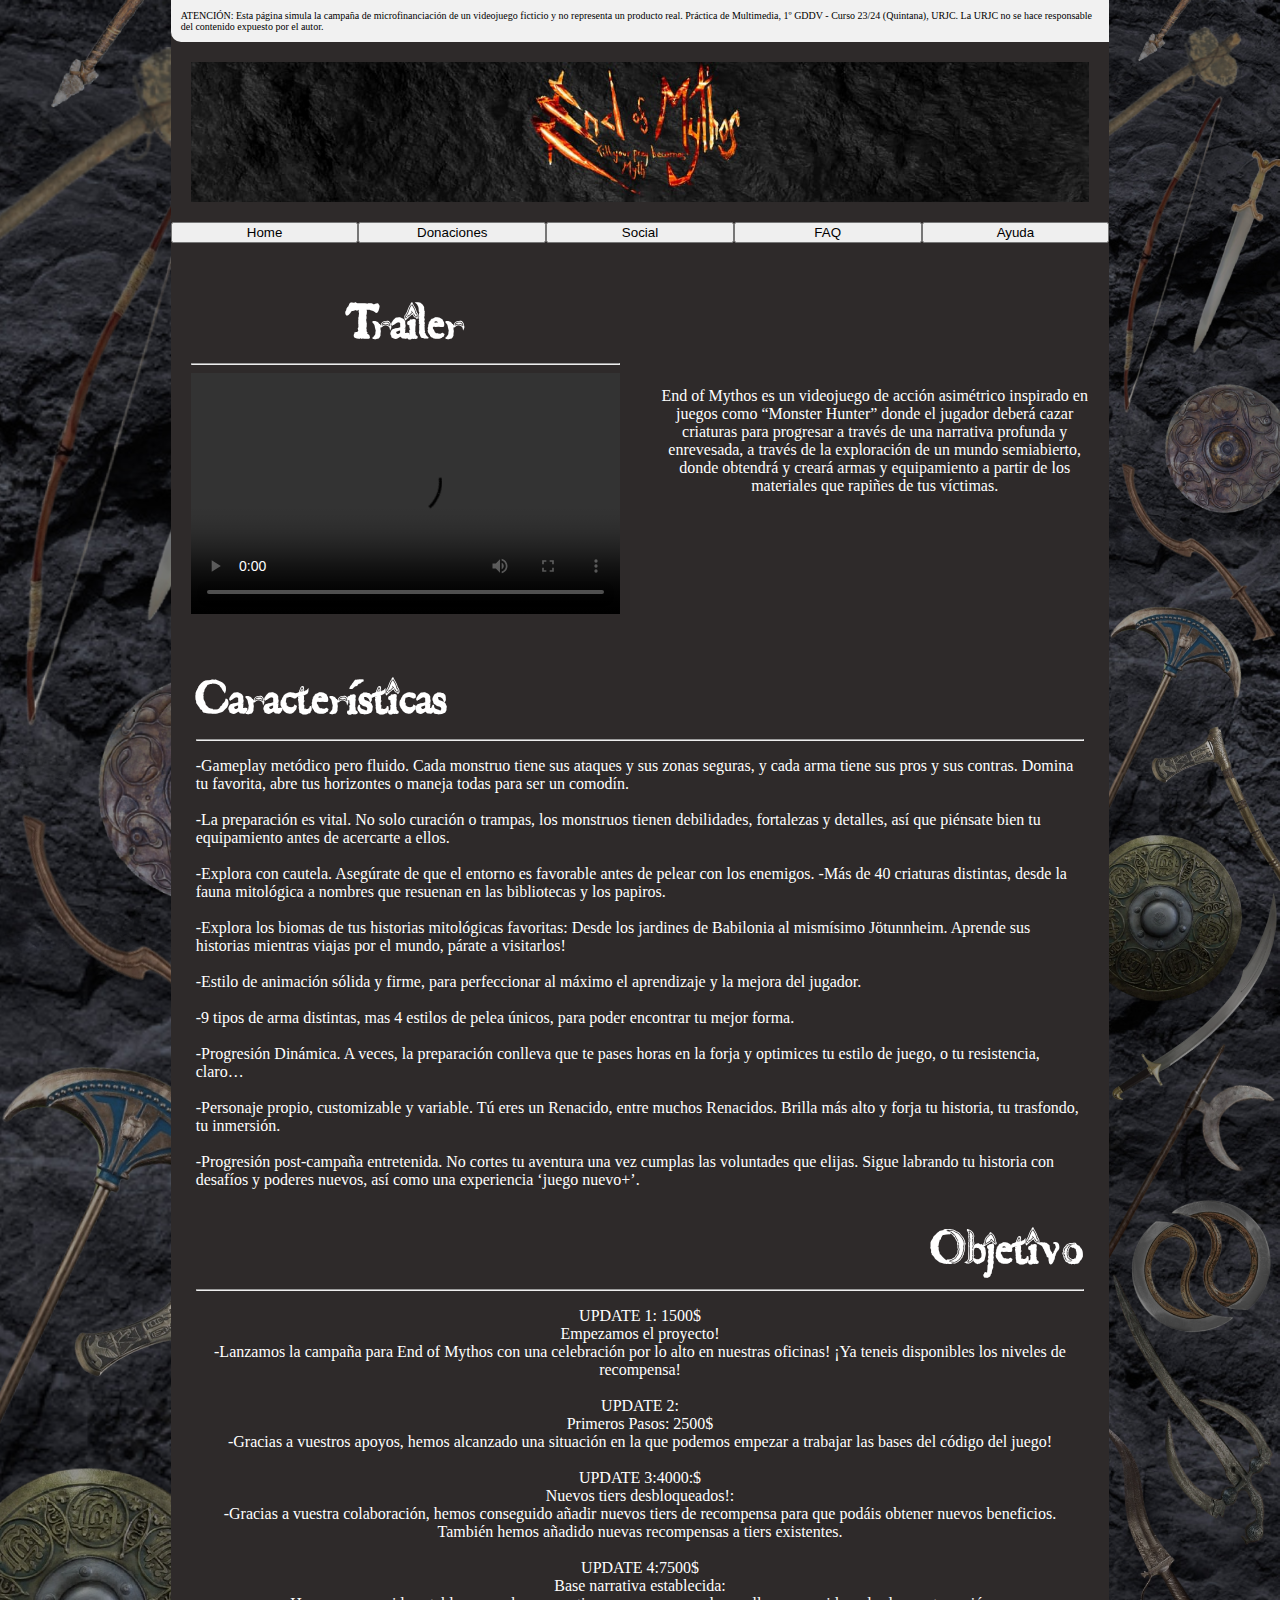
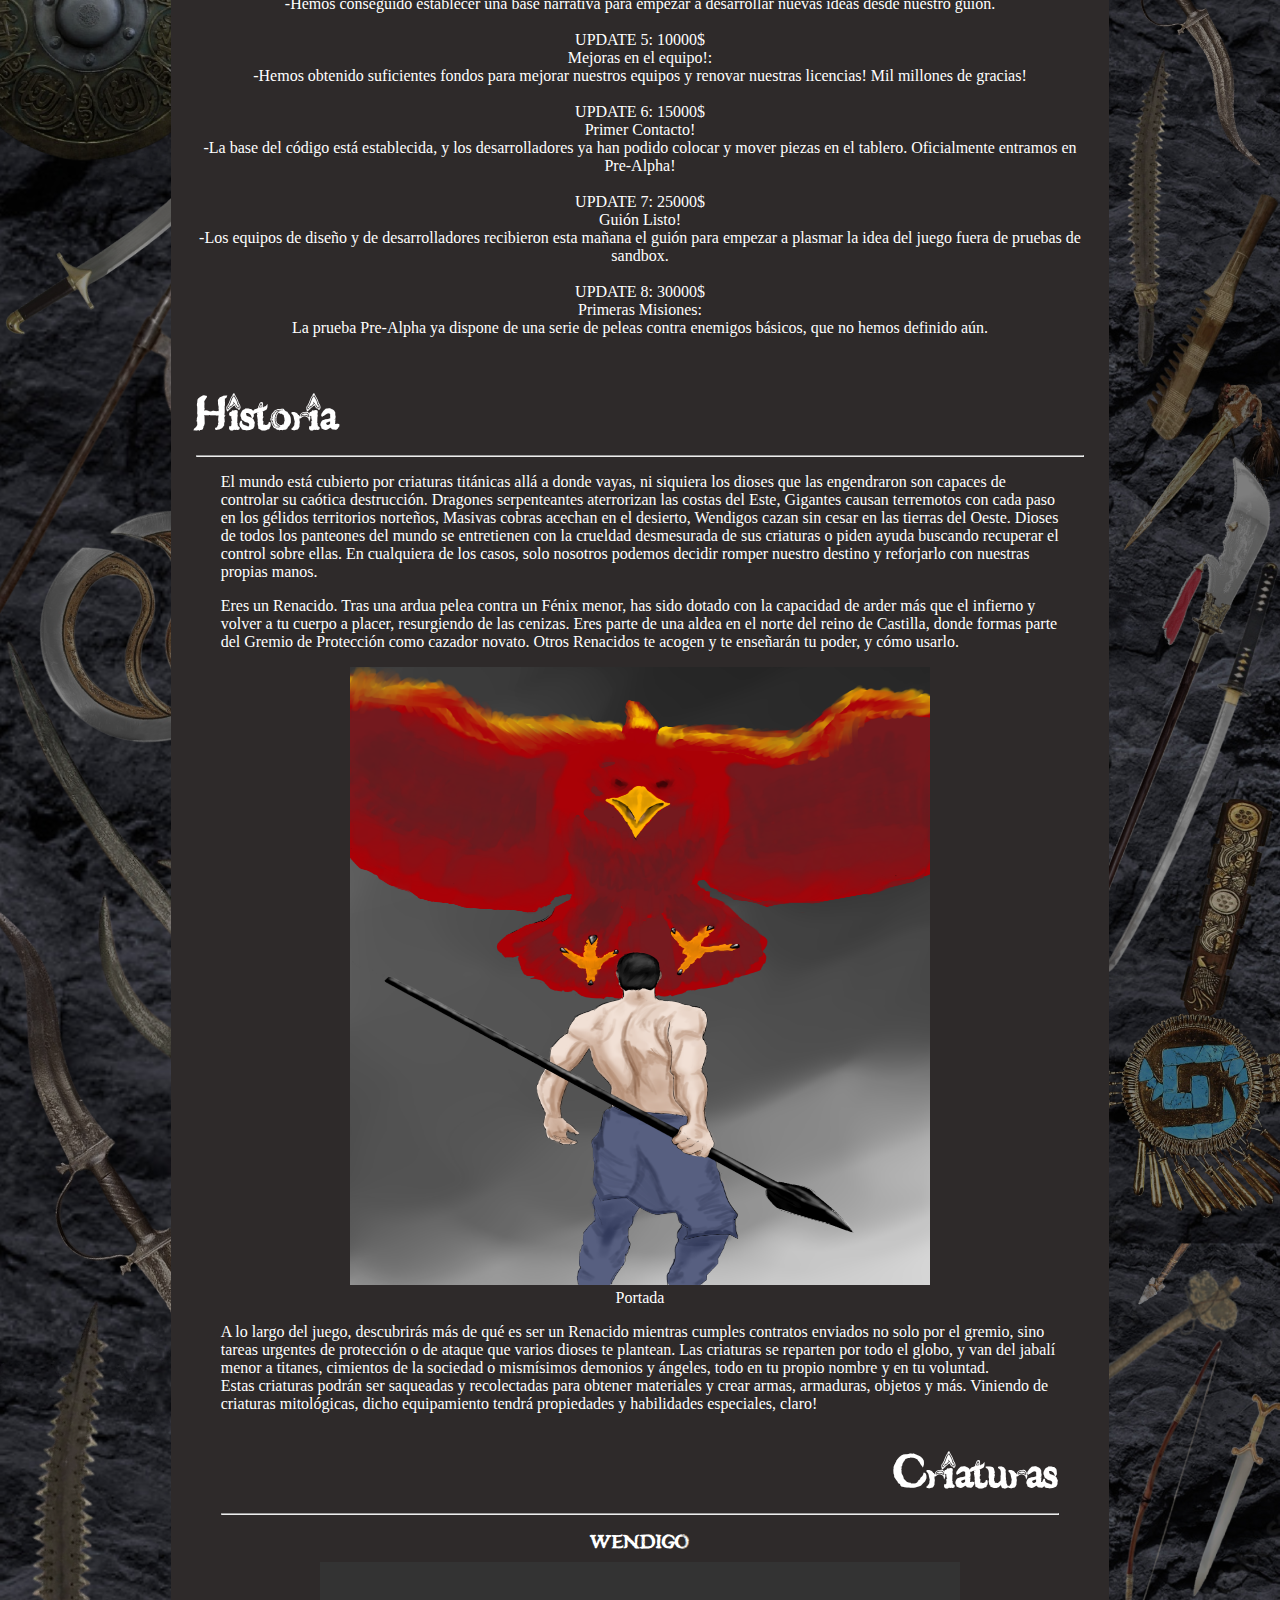
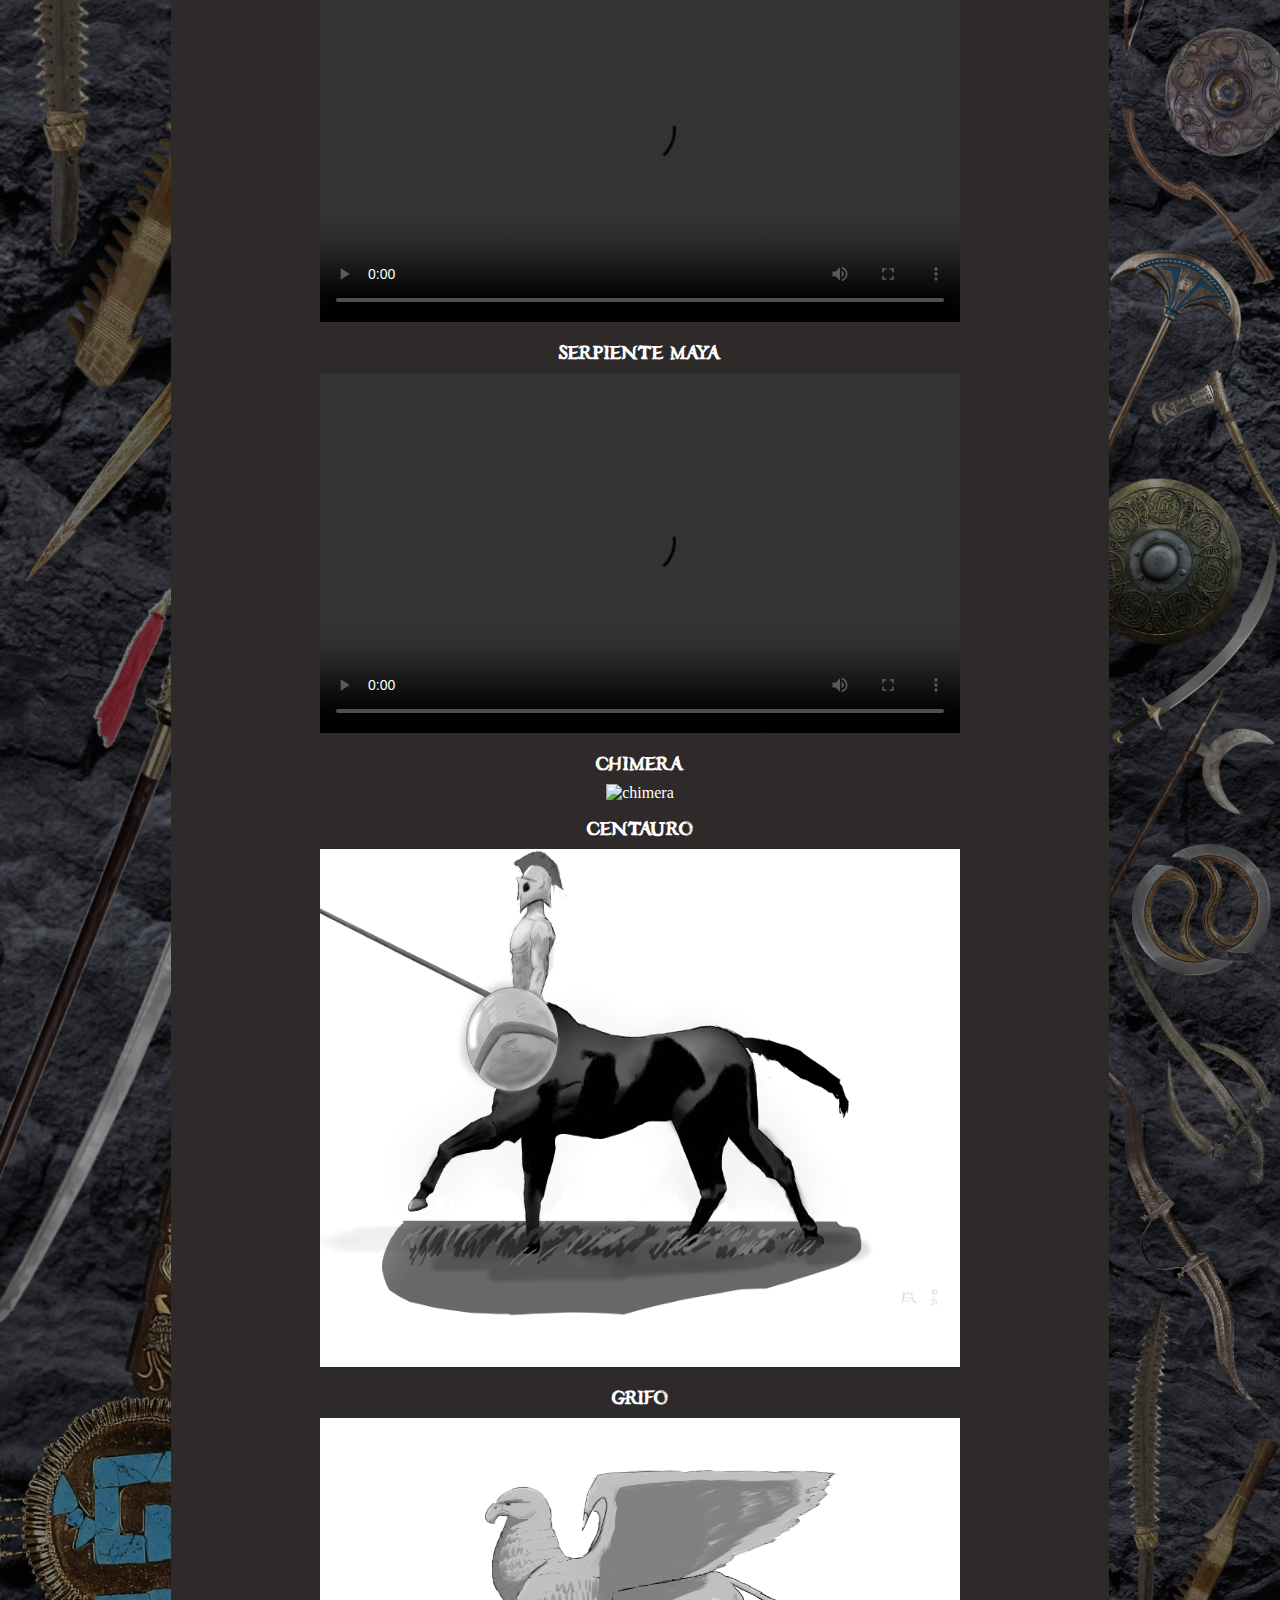
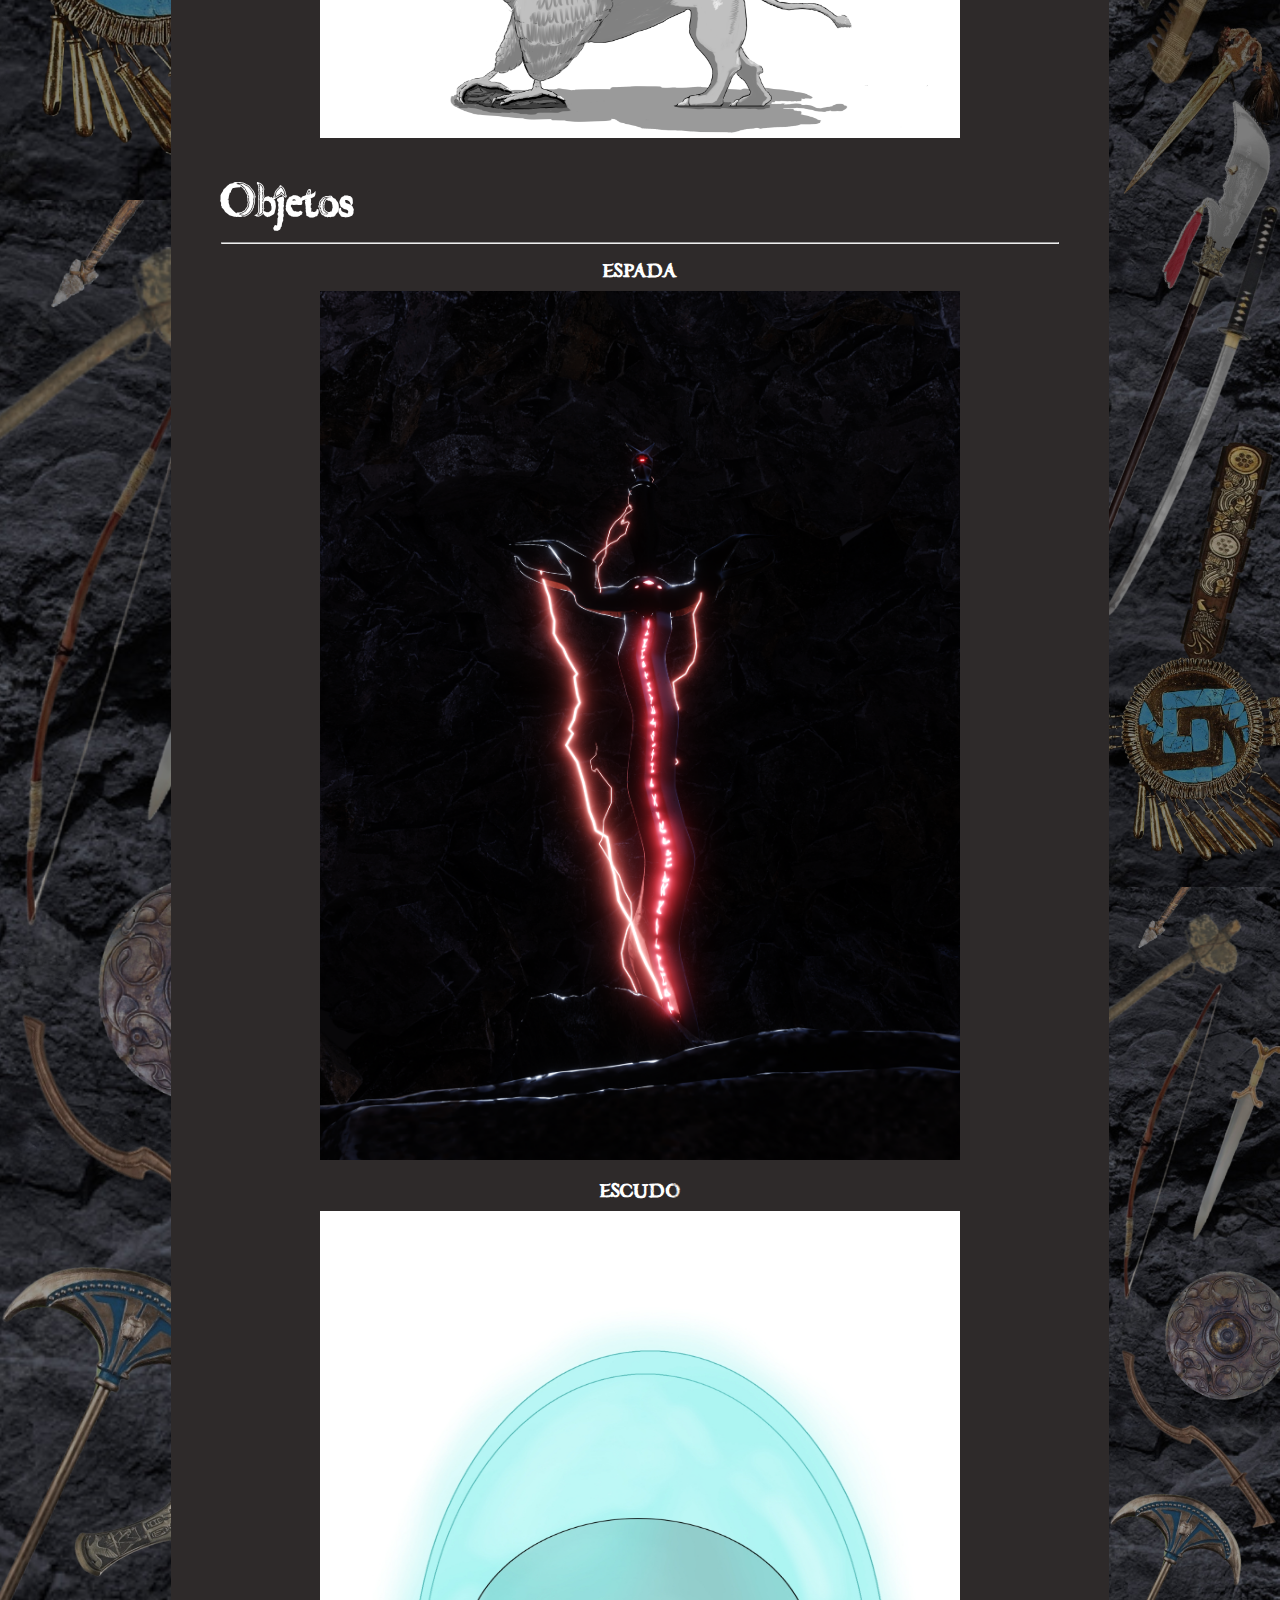
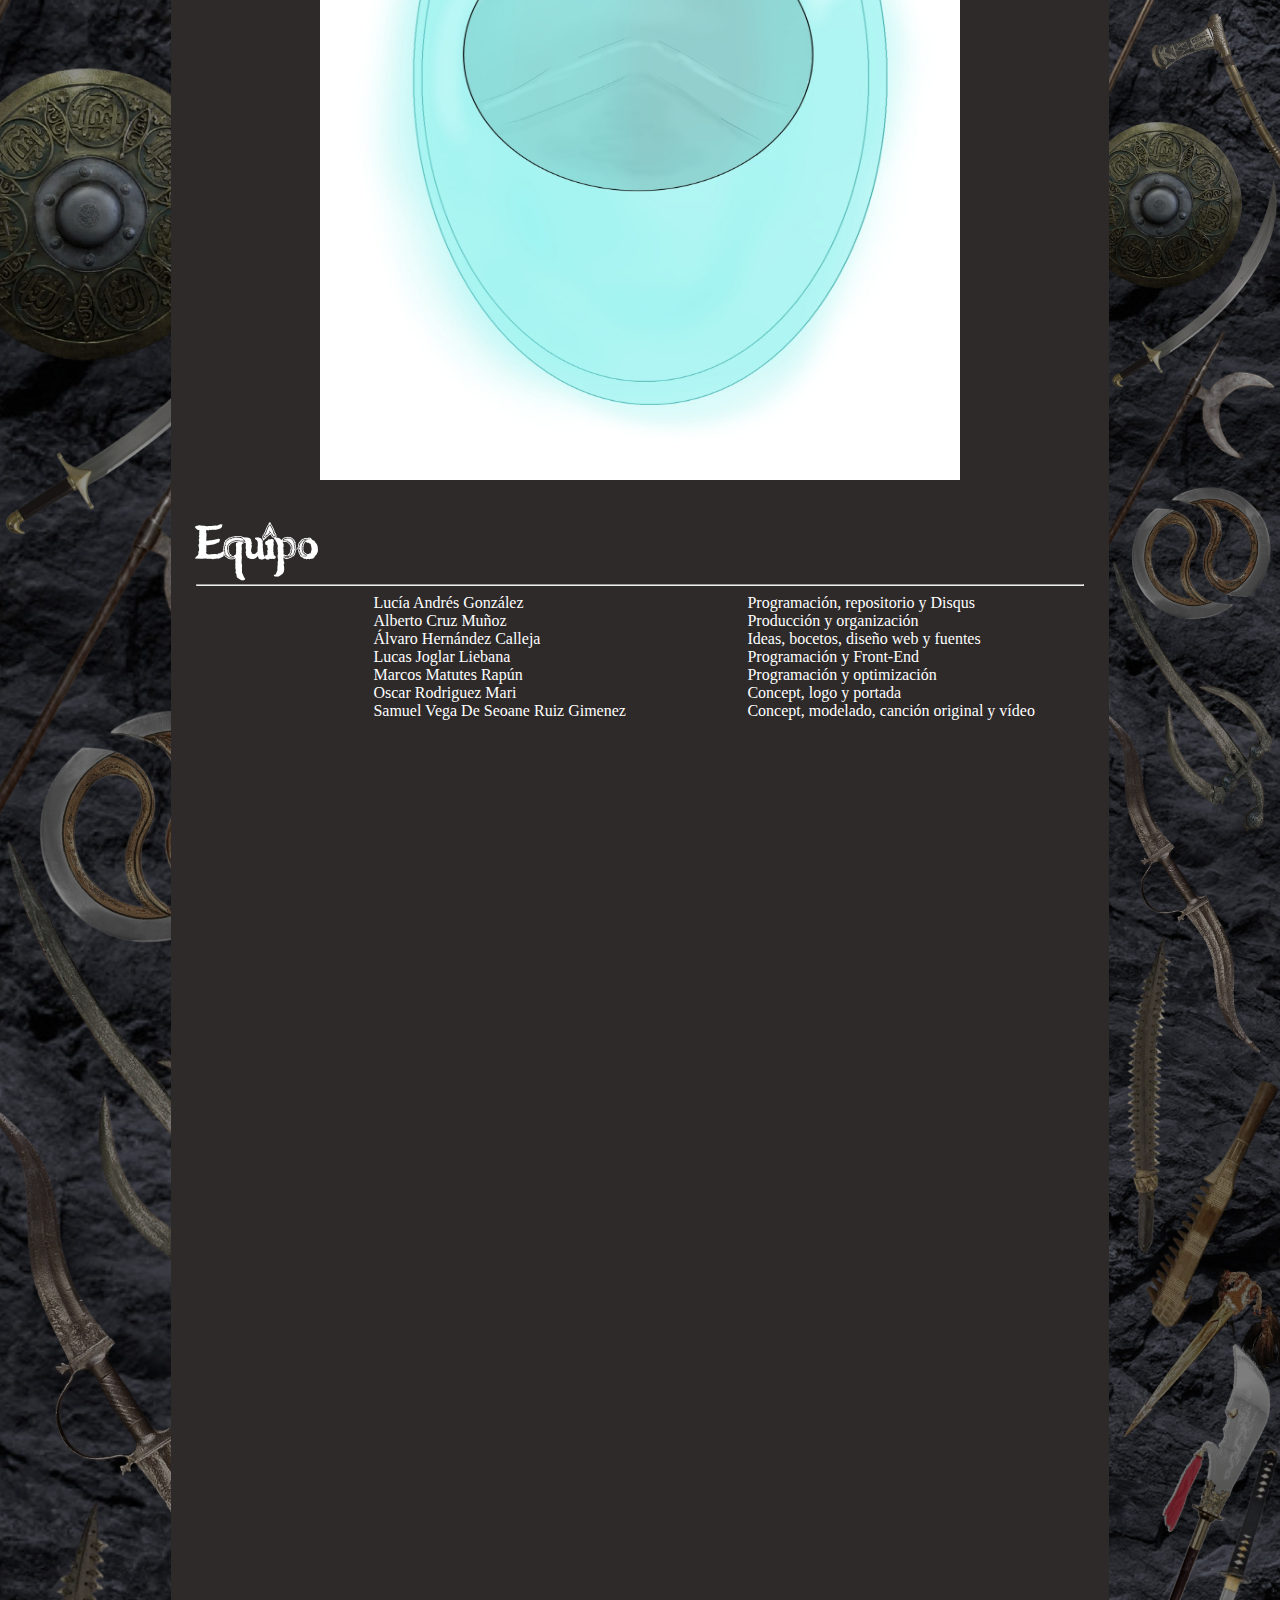
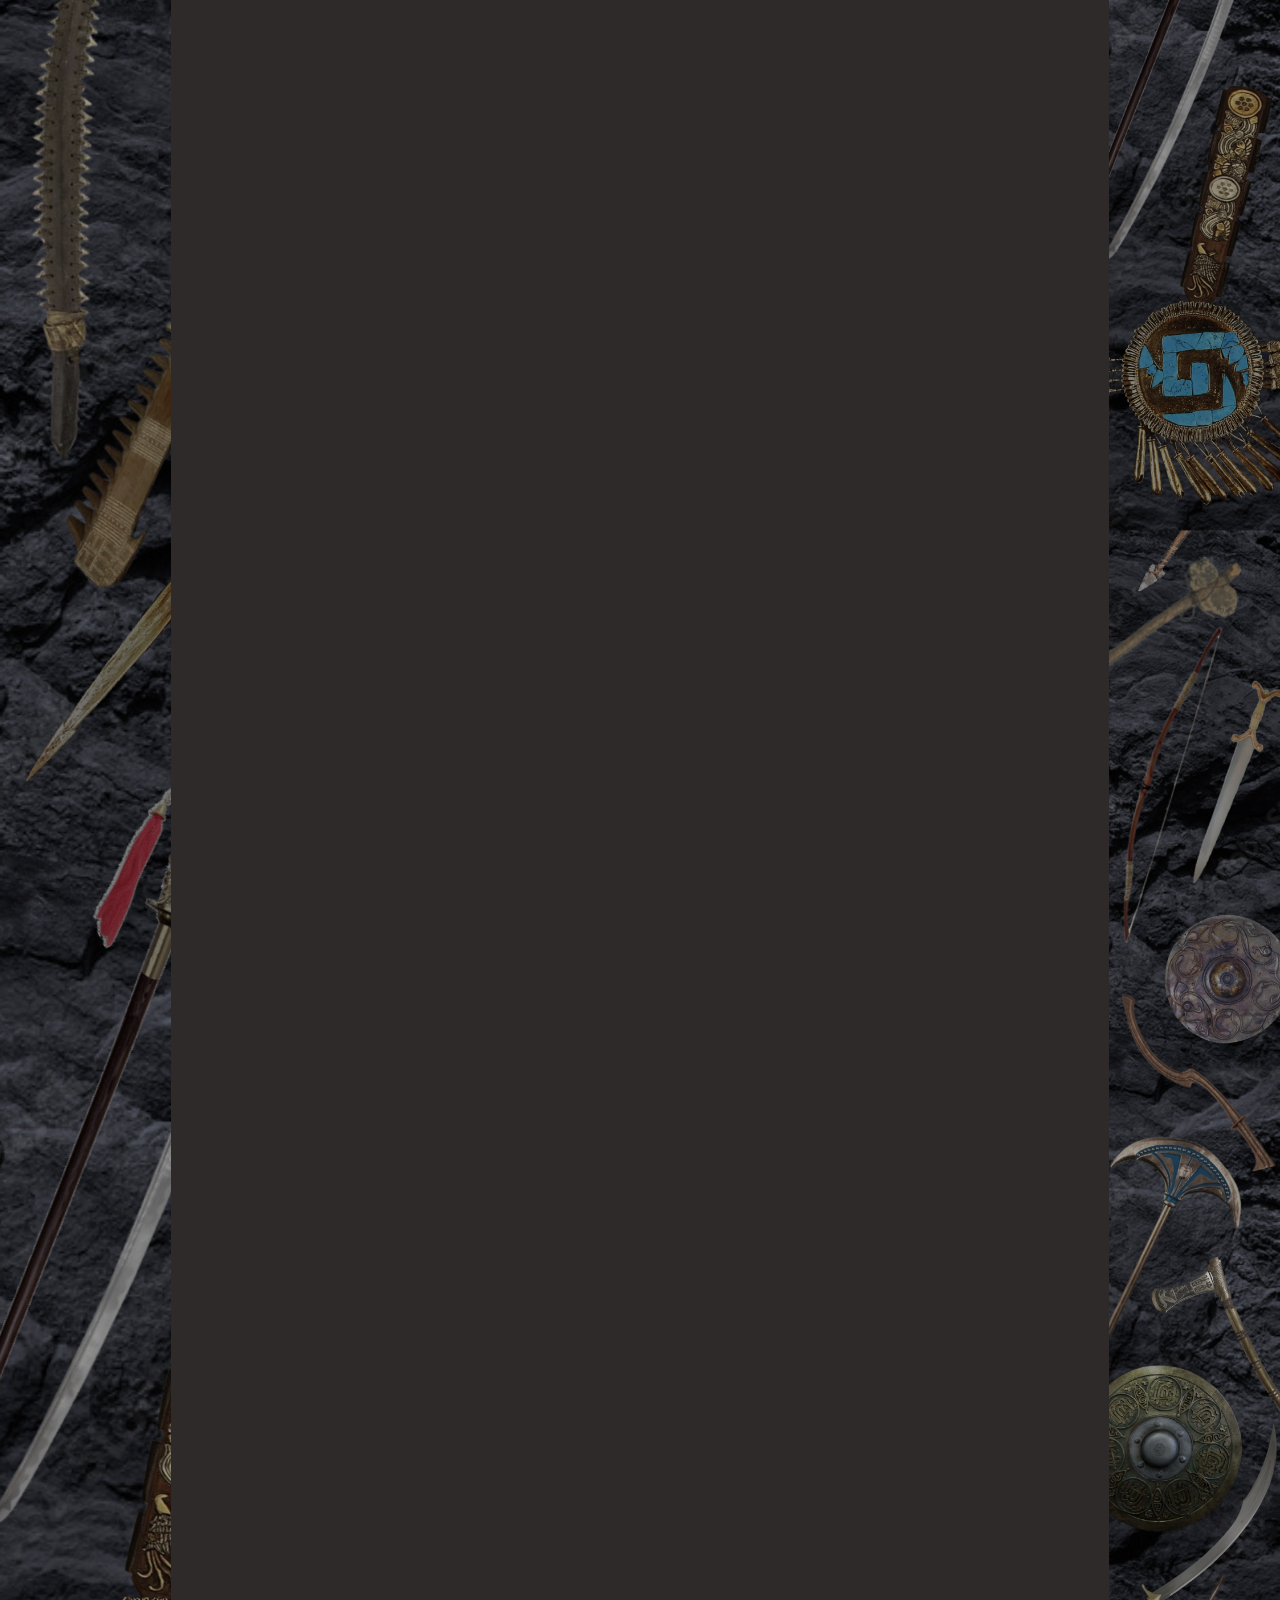
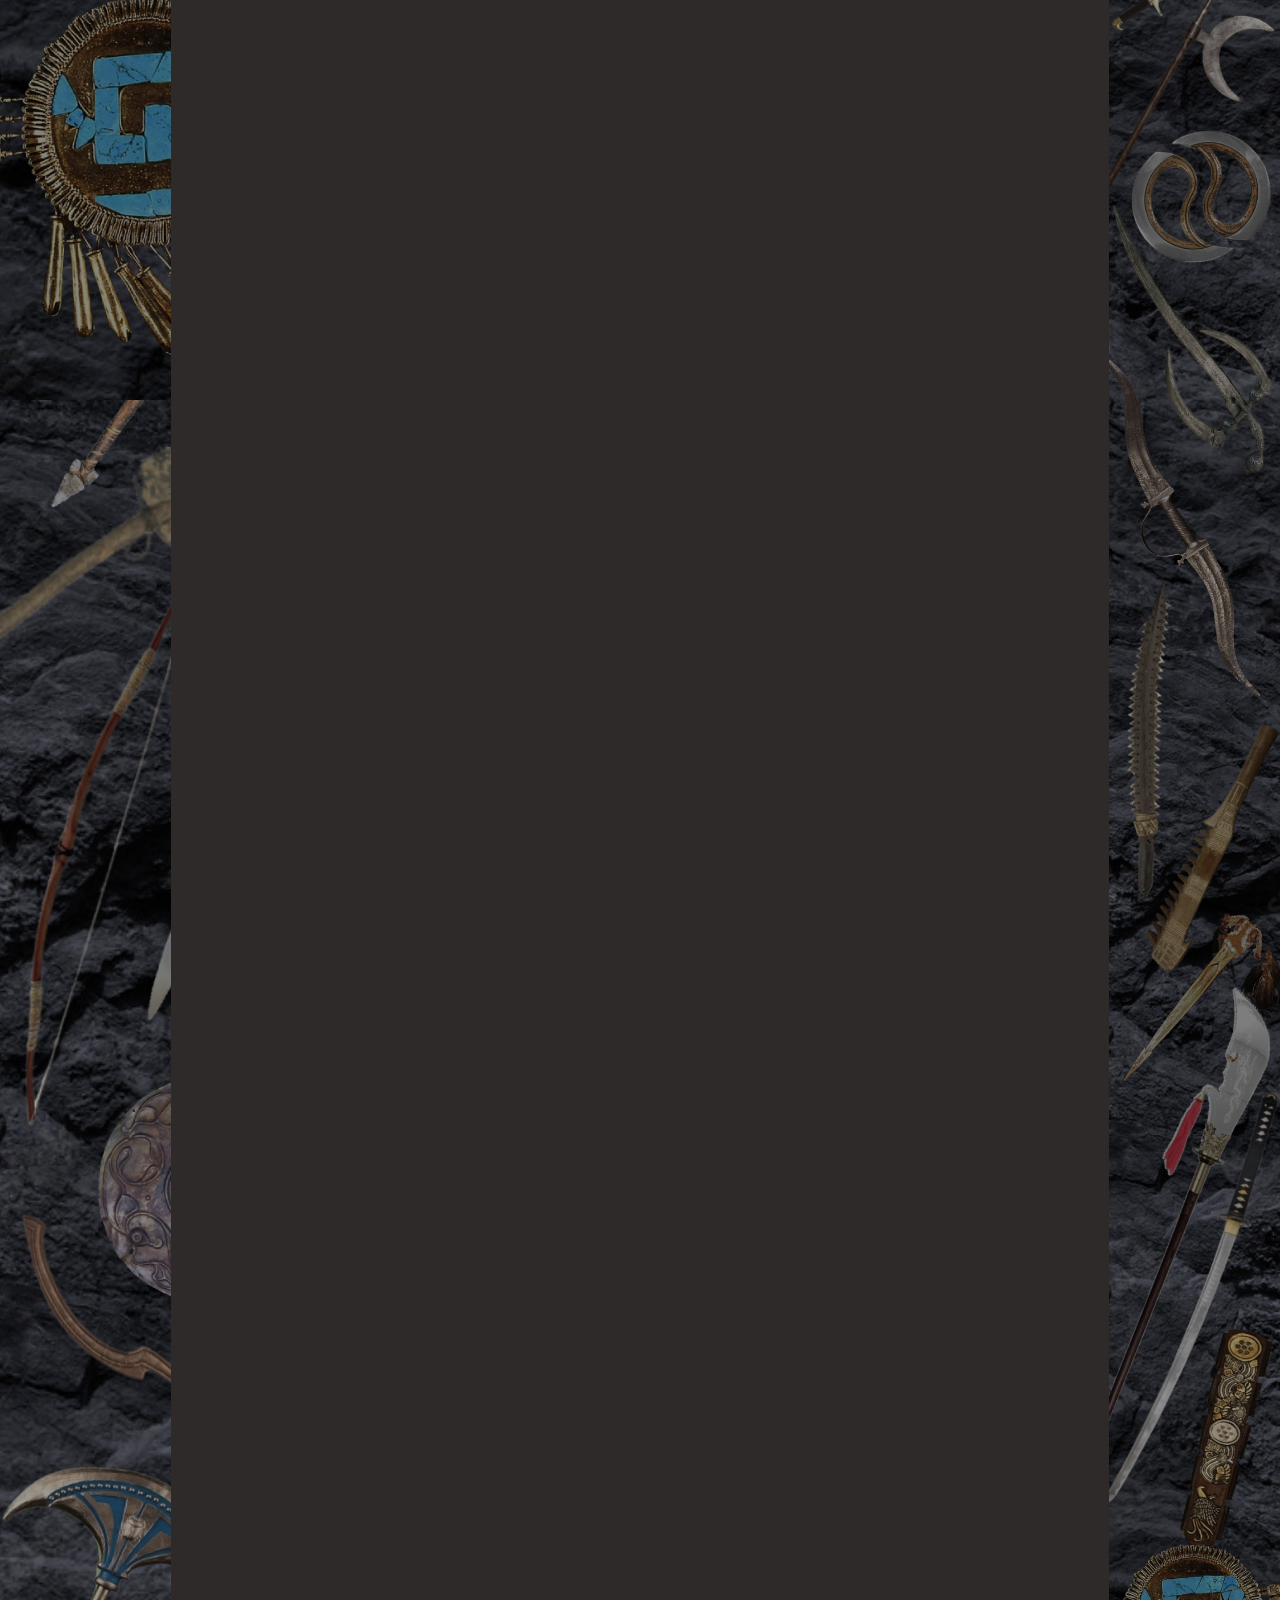
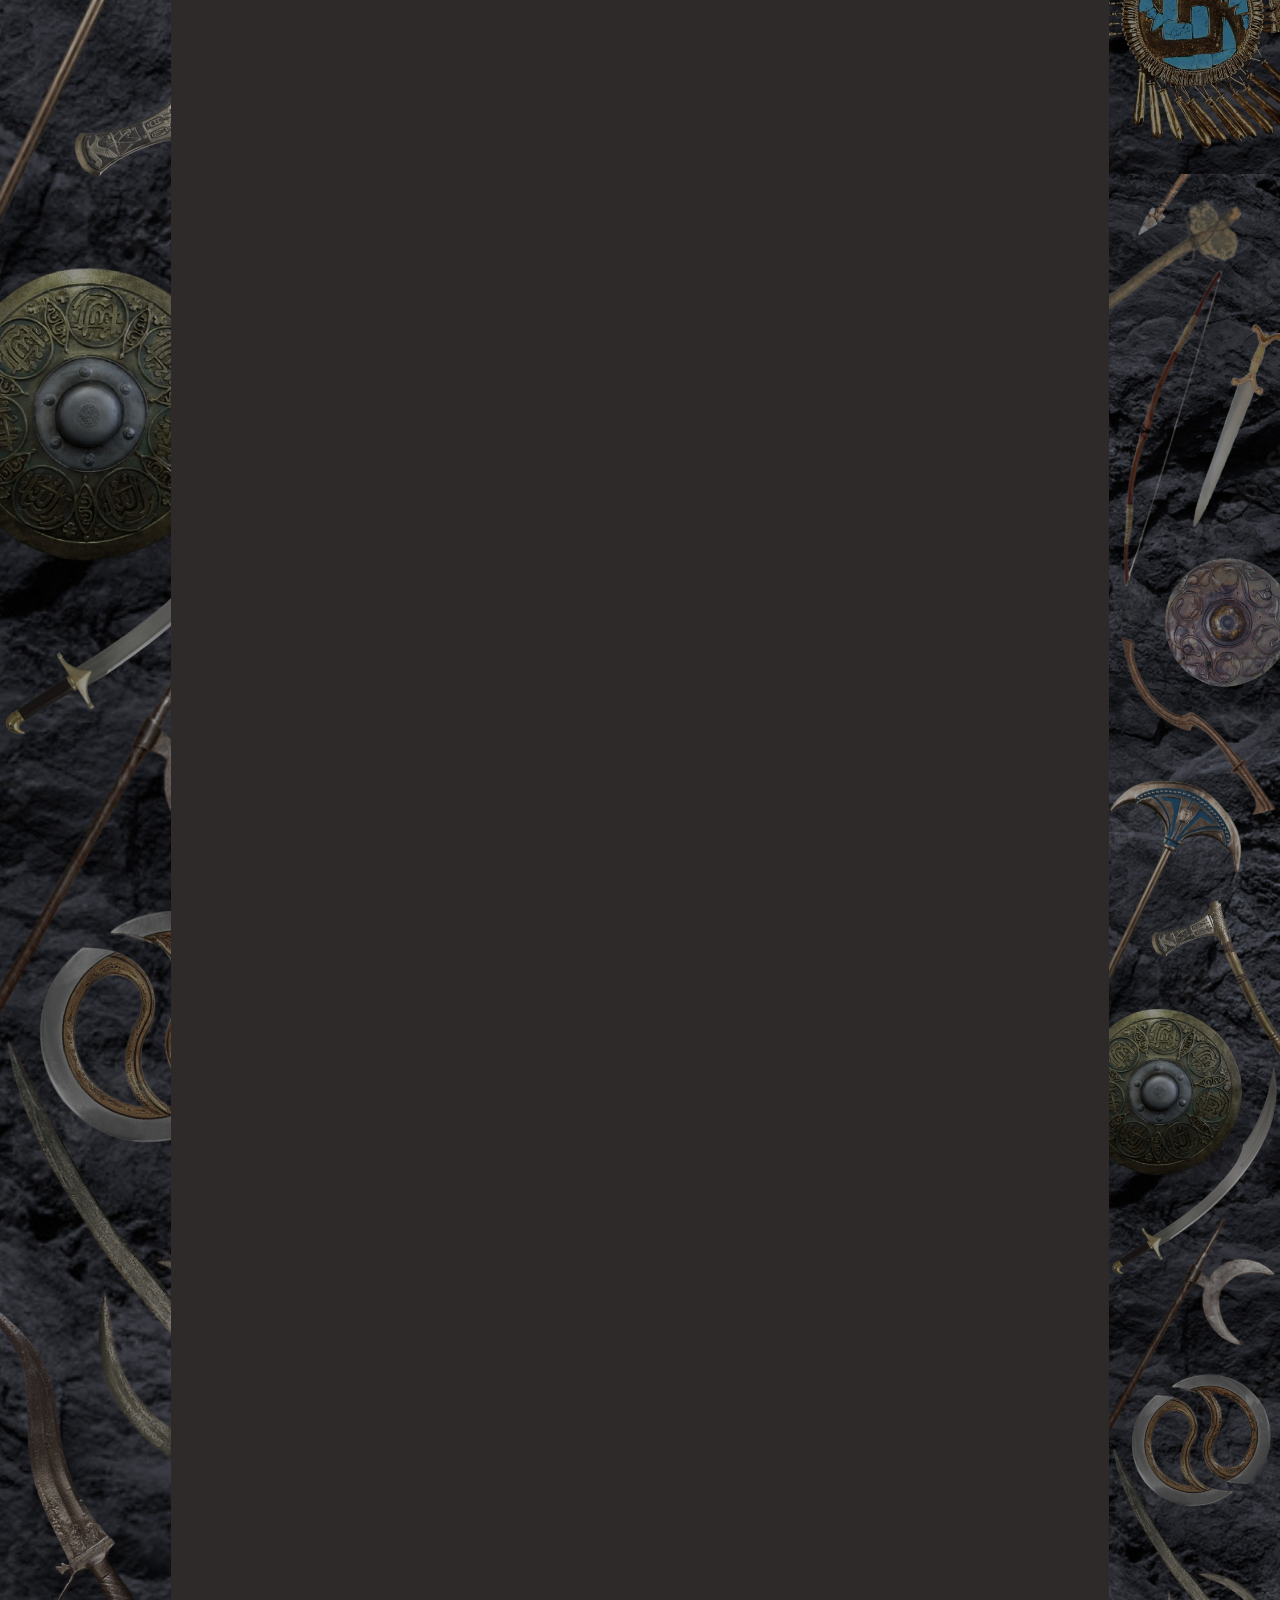
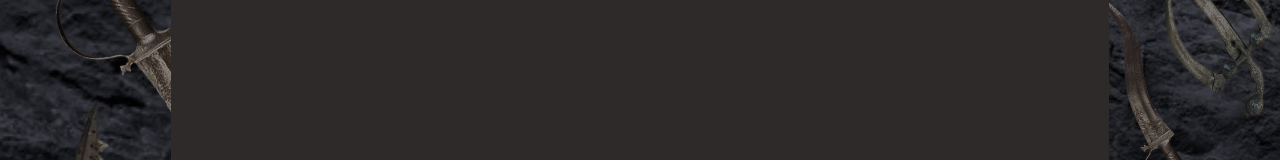
==== commit e2afef3c: "cambio tonto" ====
--- a/index.html
+++ b/index.html
@@ -169,7 +169,7 @@
 				</div>
 			</div>
 				<div class="lado">
-				<h3>Equipo</h3>
+				<h2>Equipo</h2>
 				<hr>
 				<div class="linea-uniforme">
 			        <span class="nombre">Lucía Andrés González</span> <span class="tarea"> </span>Programación, repositorio y Disqus<br>
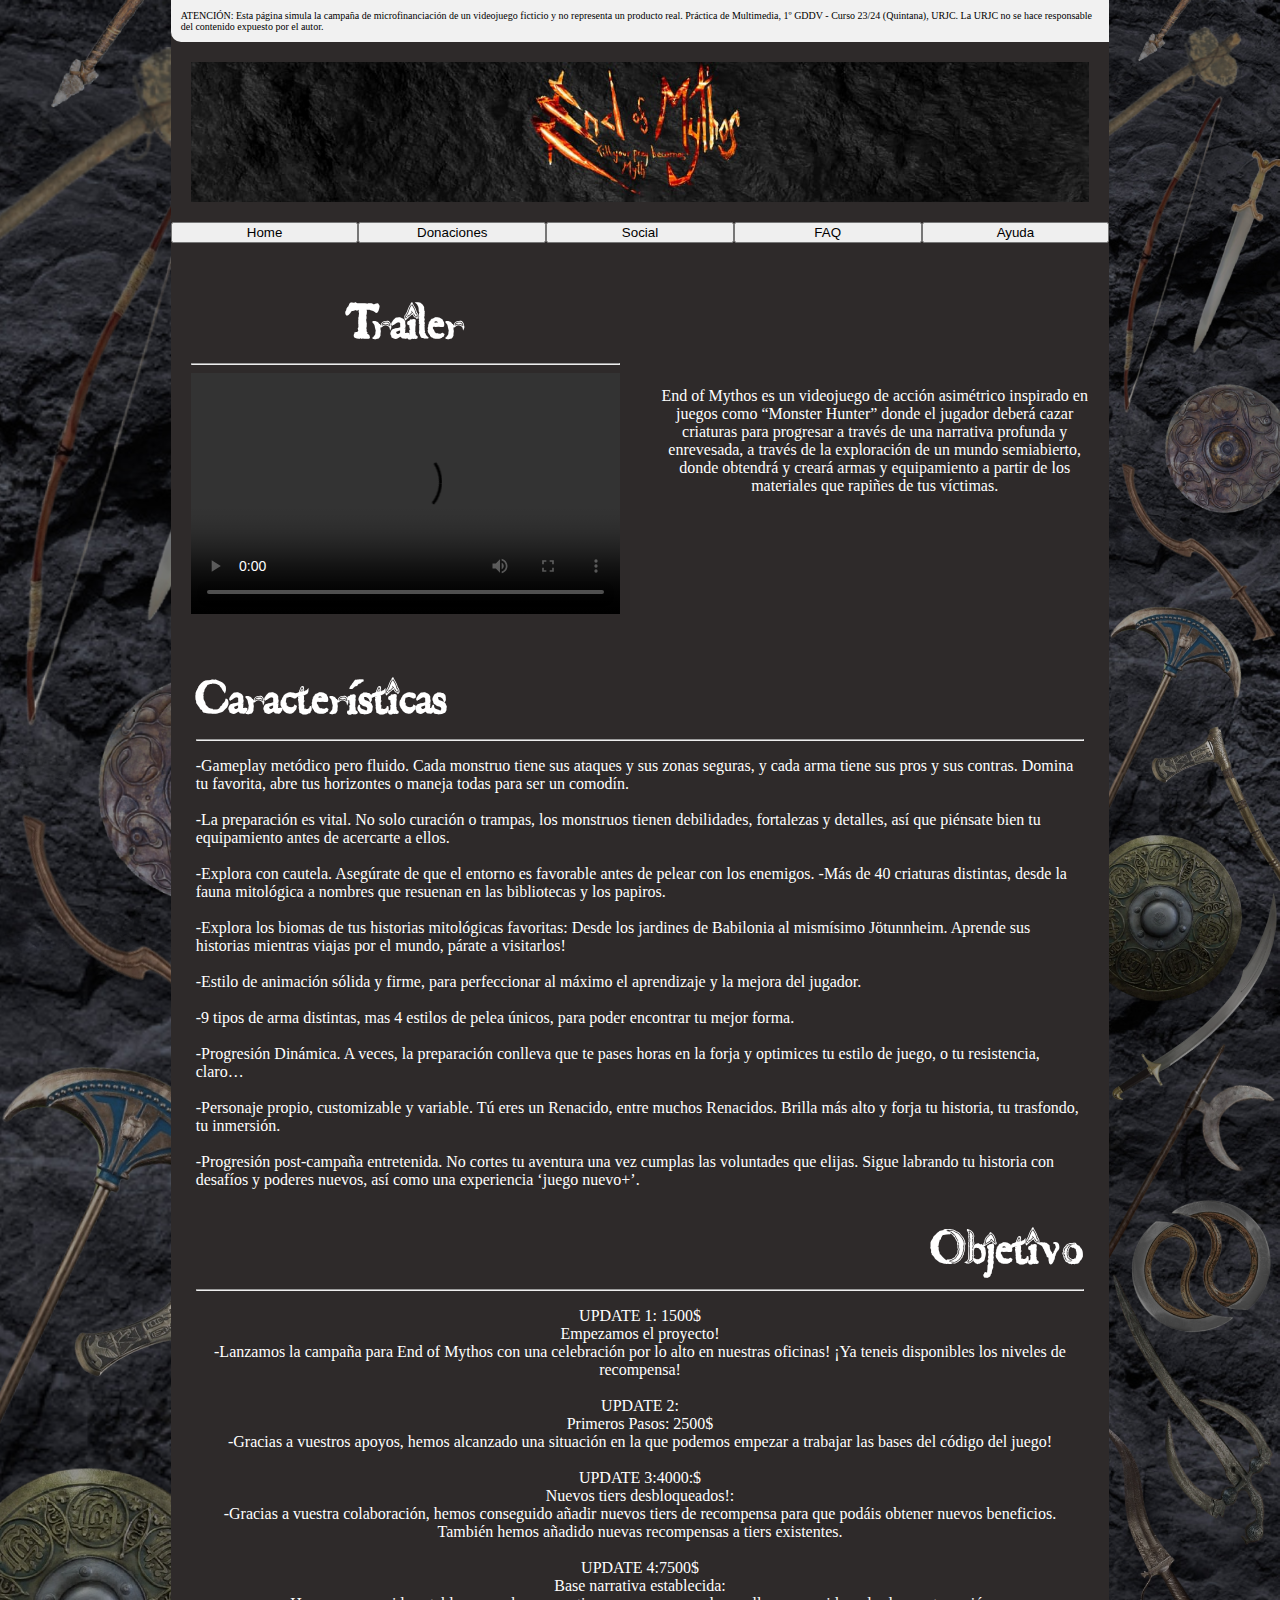
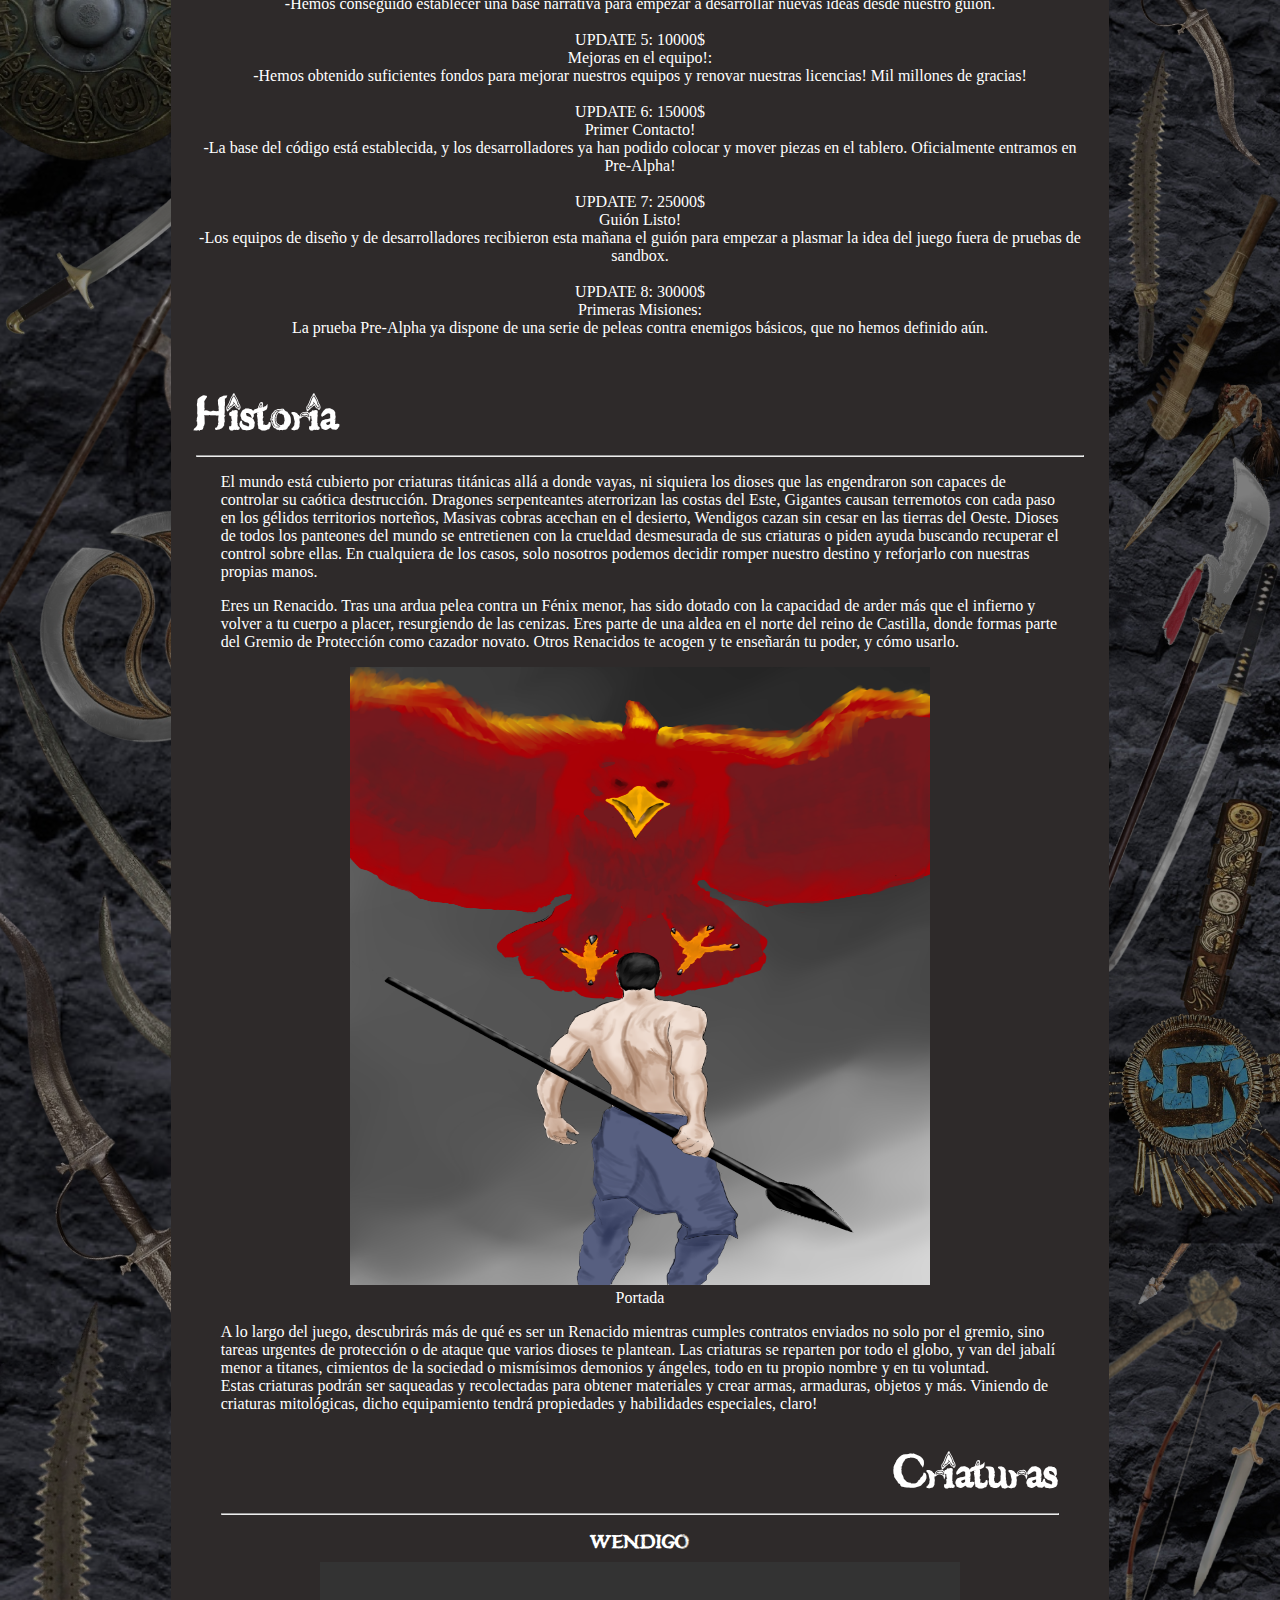
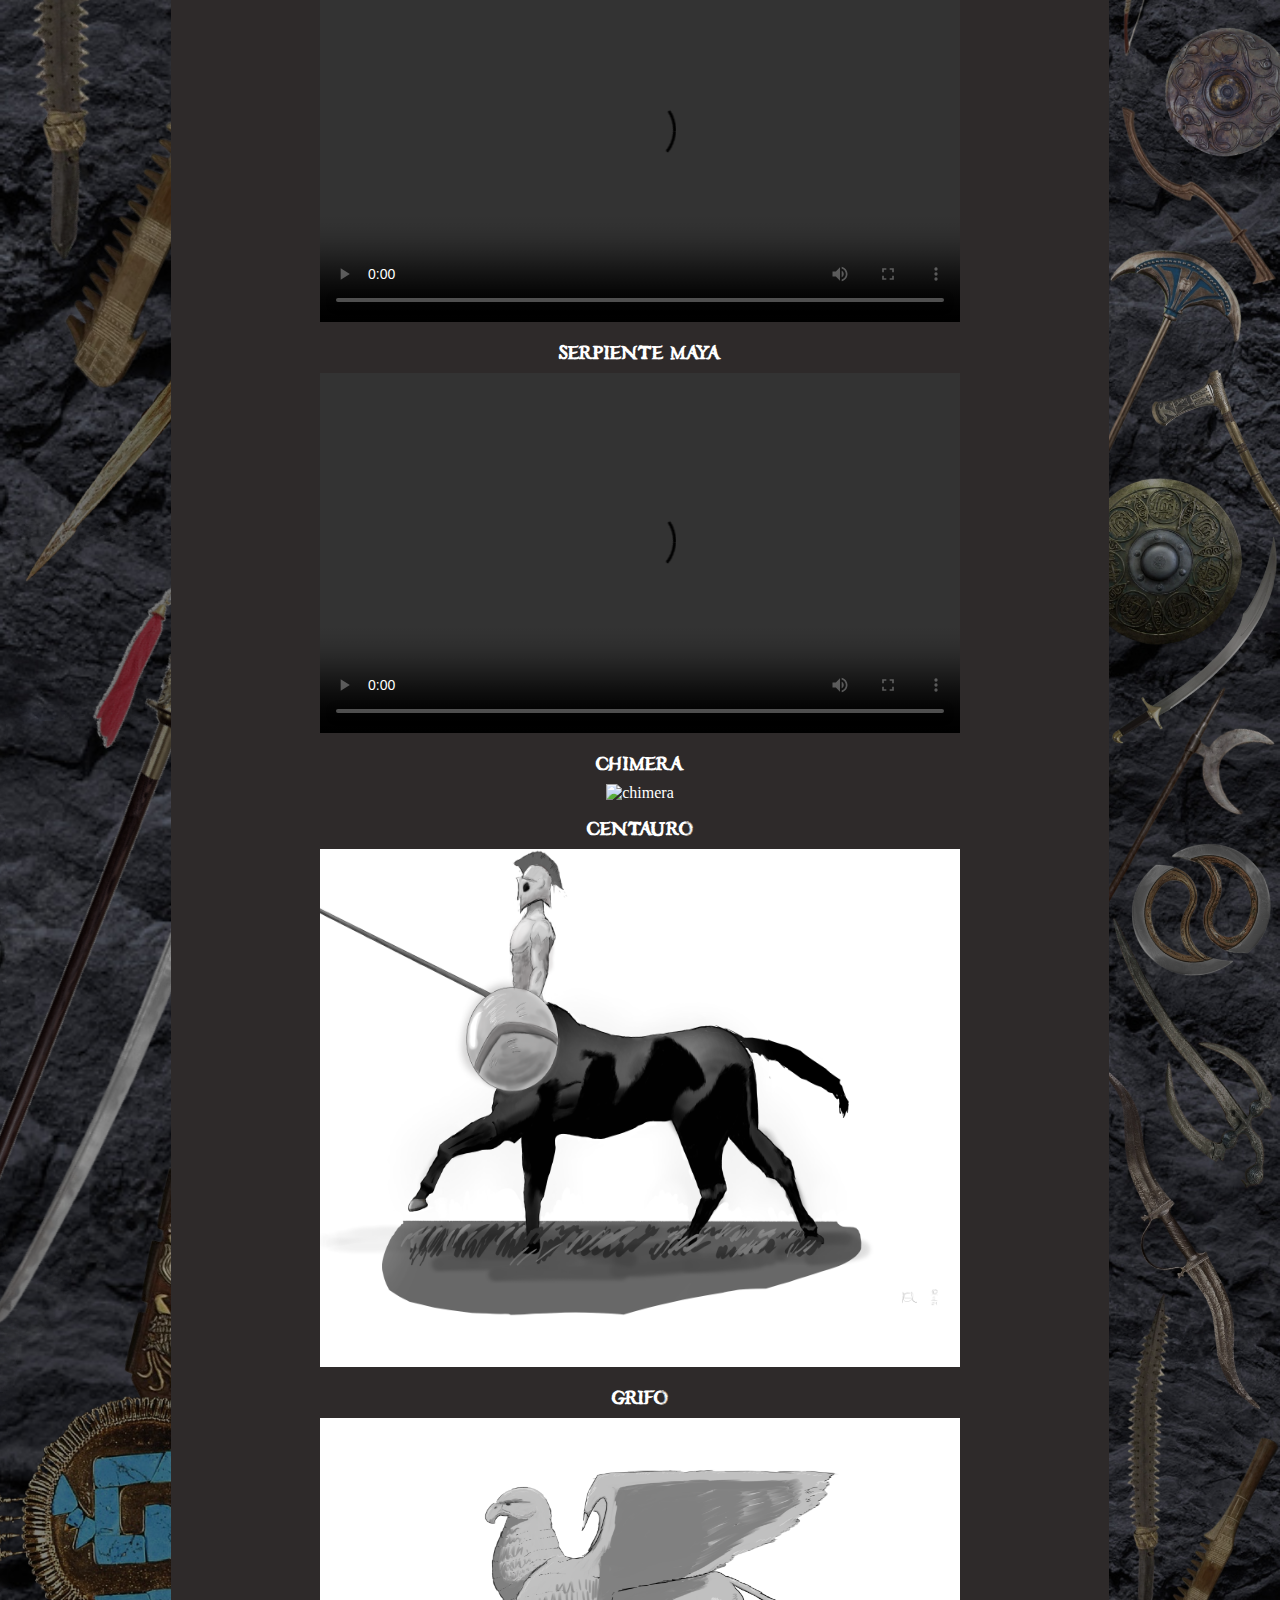
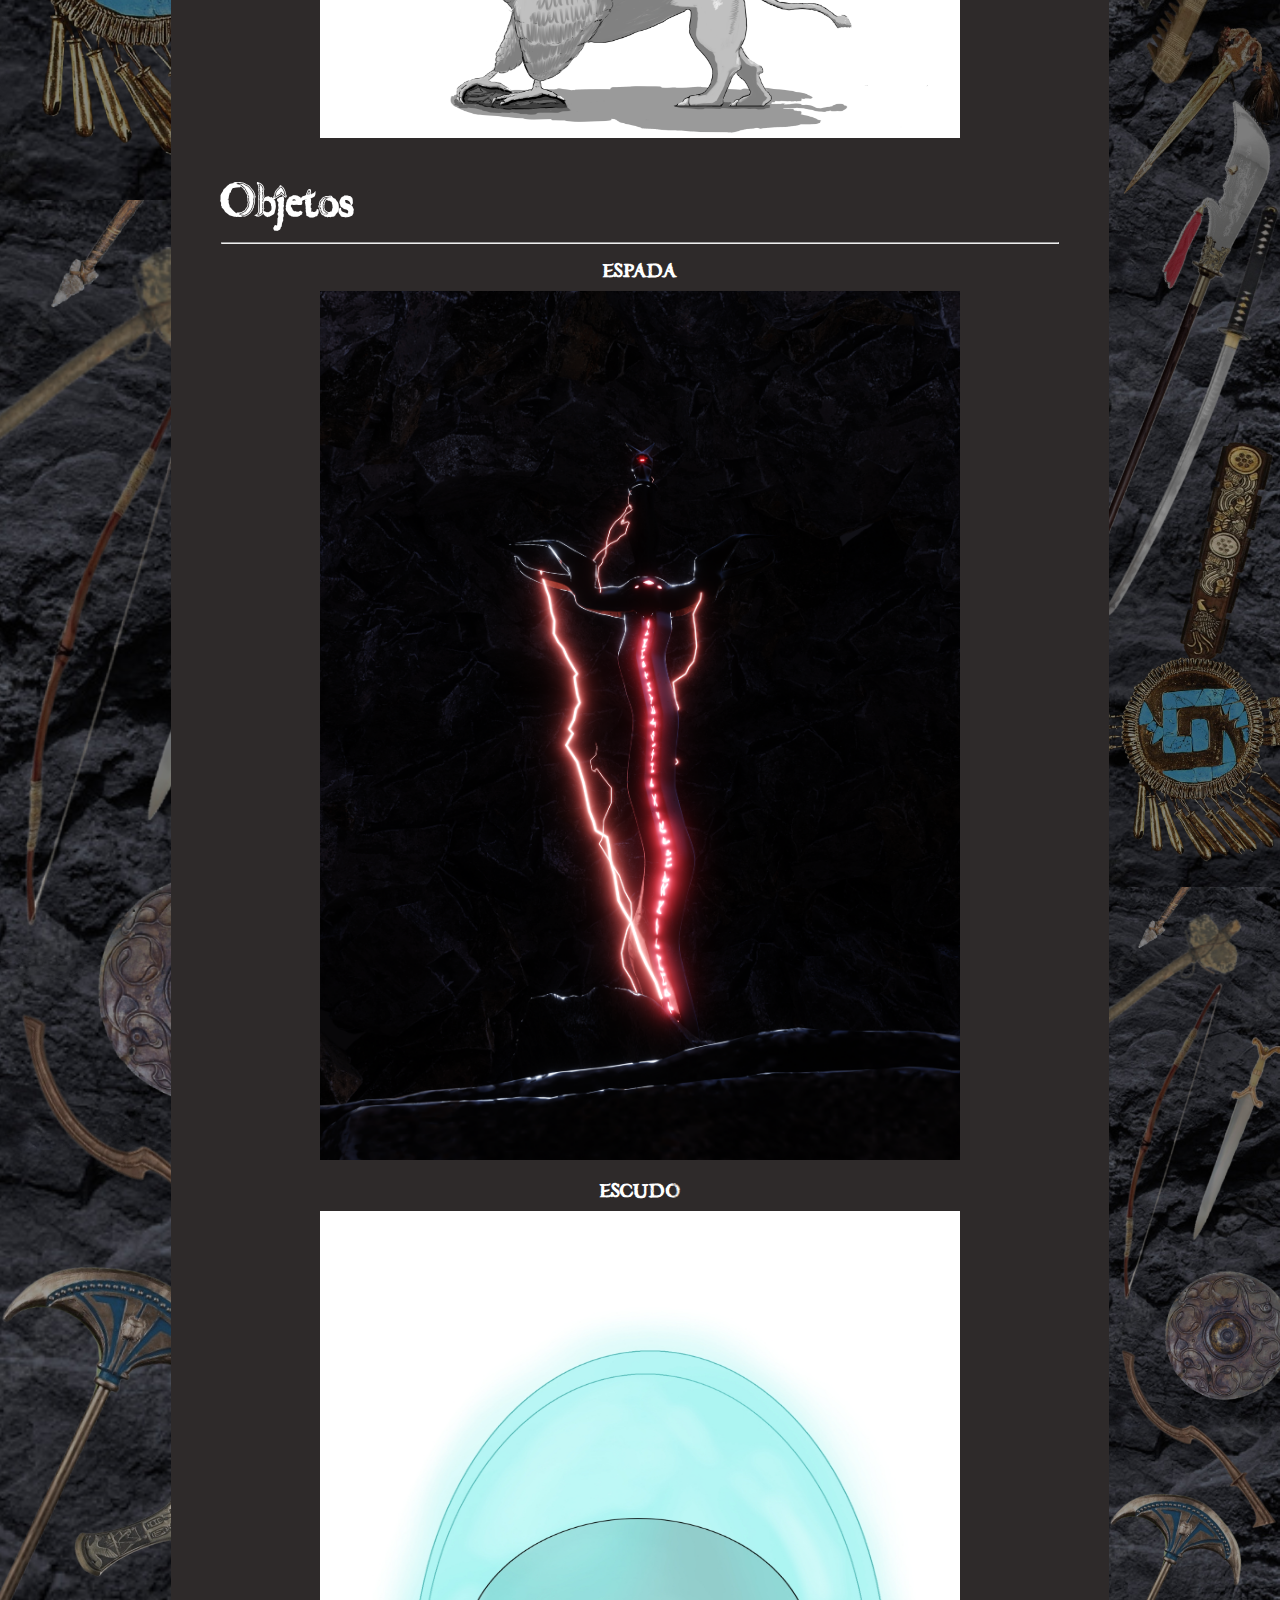
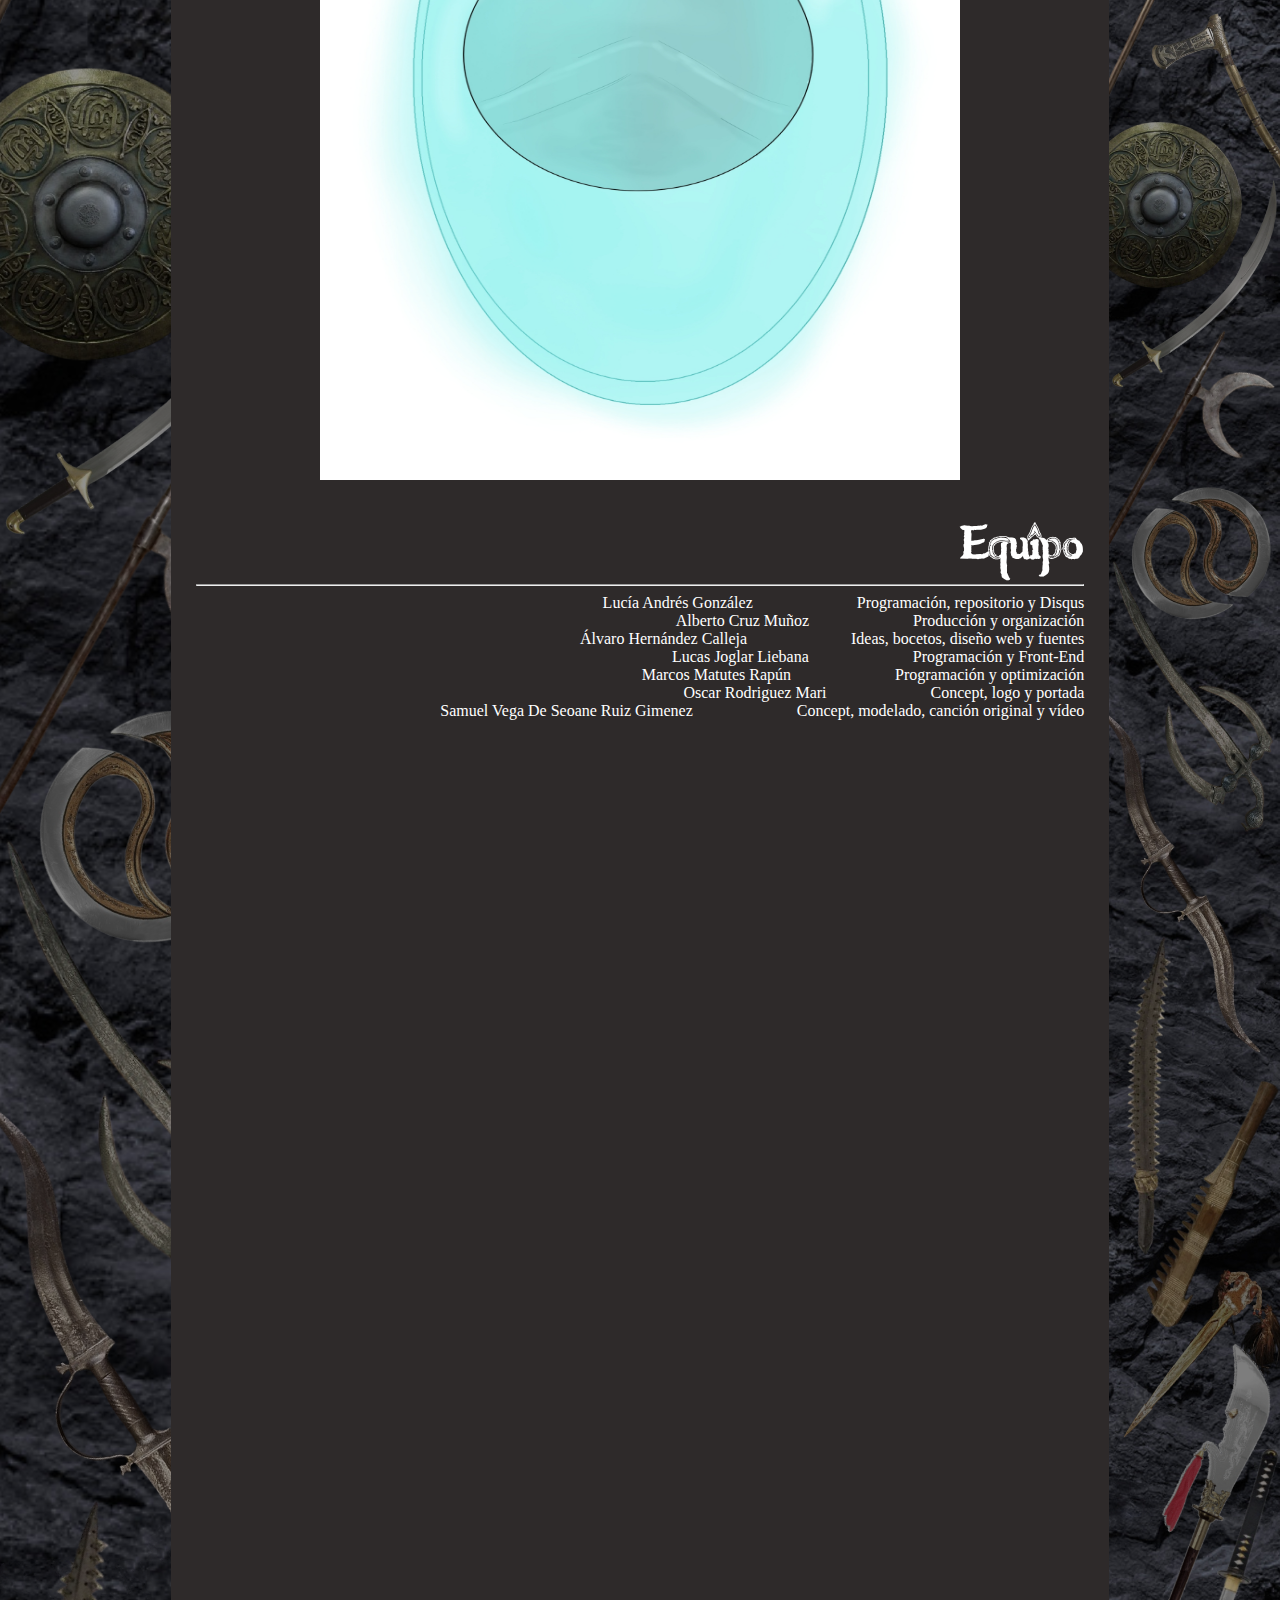
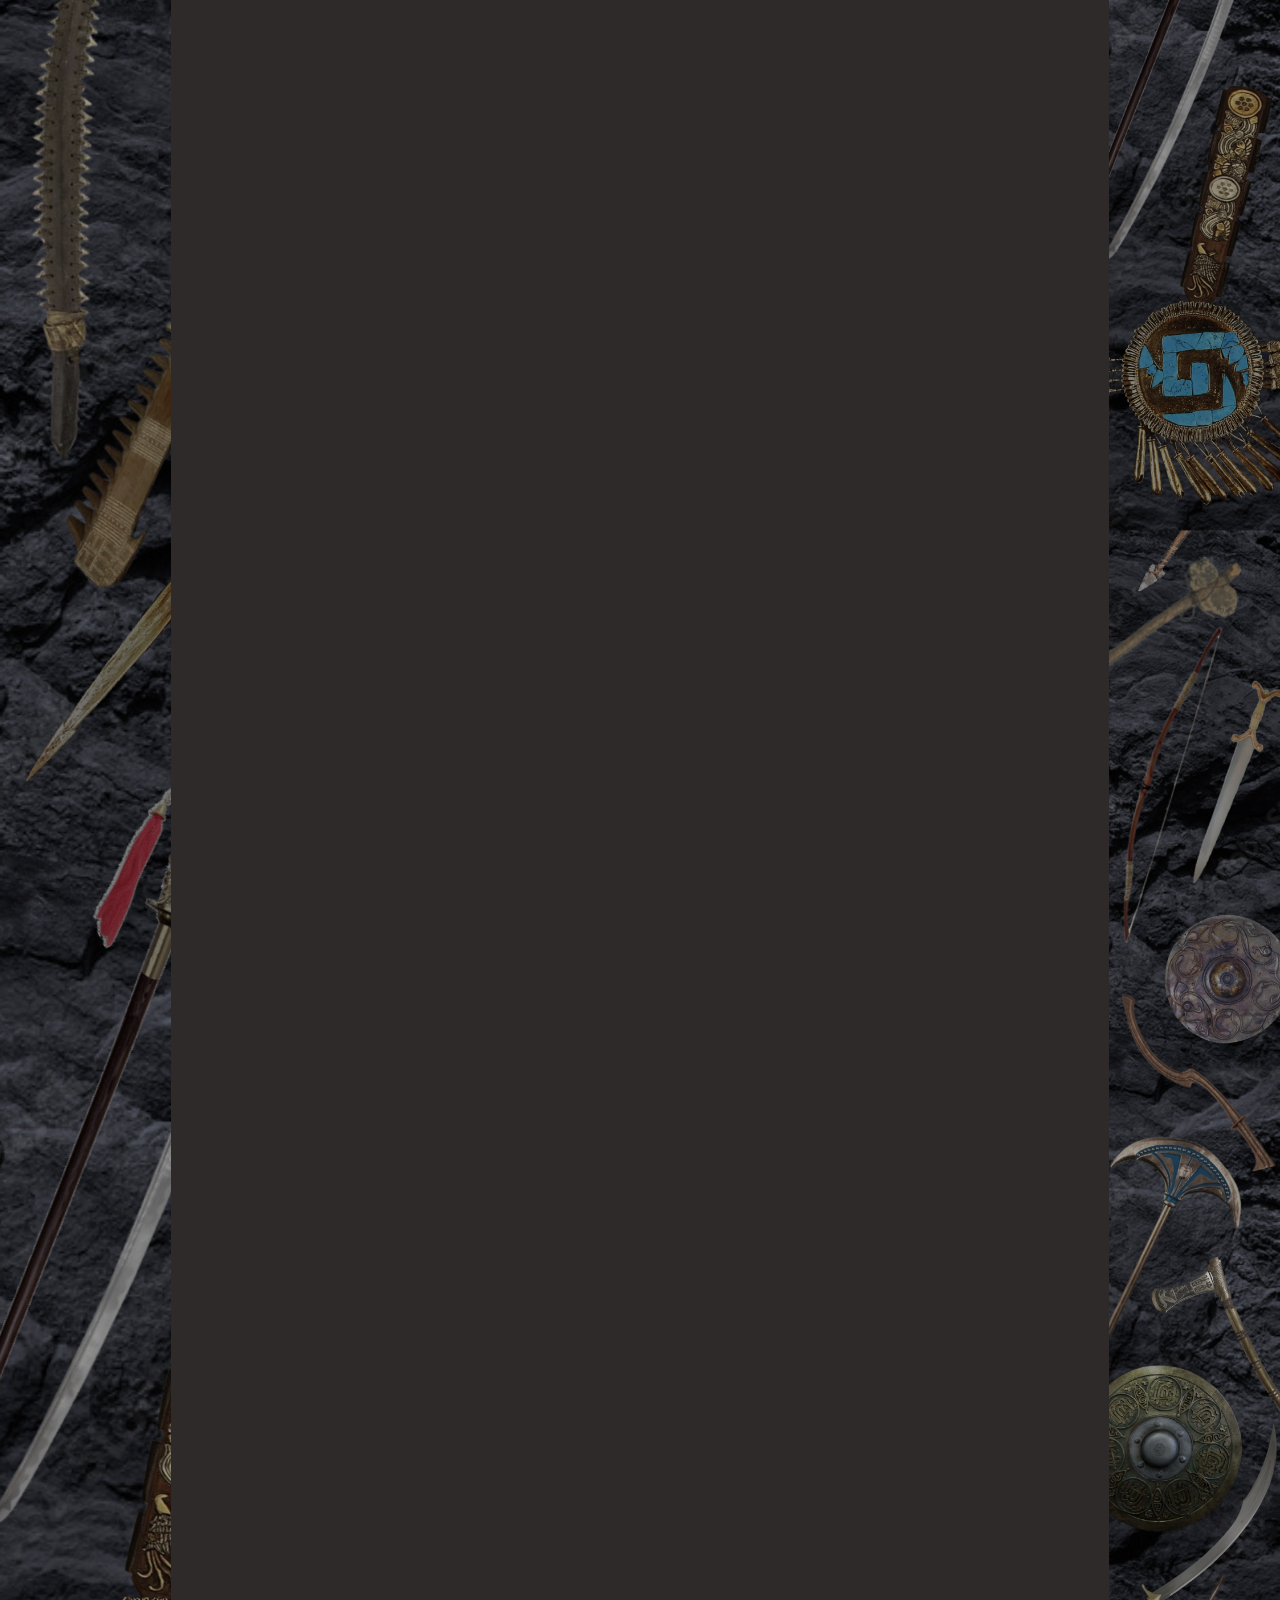
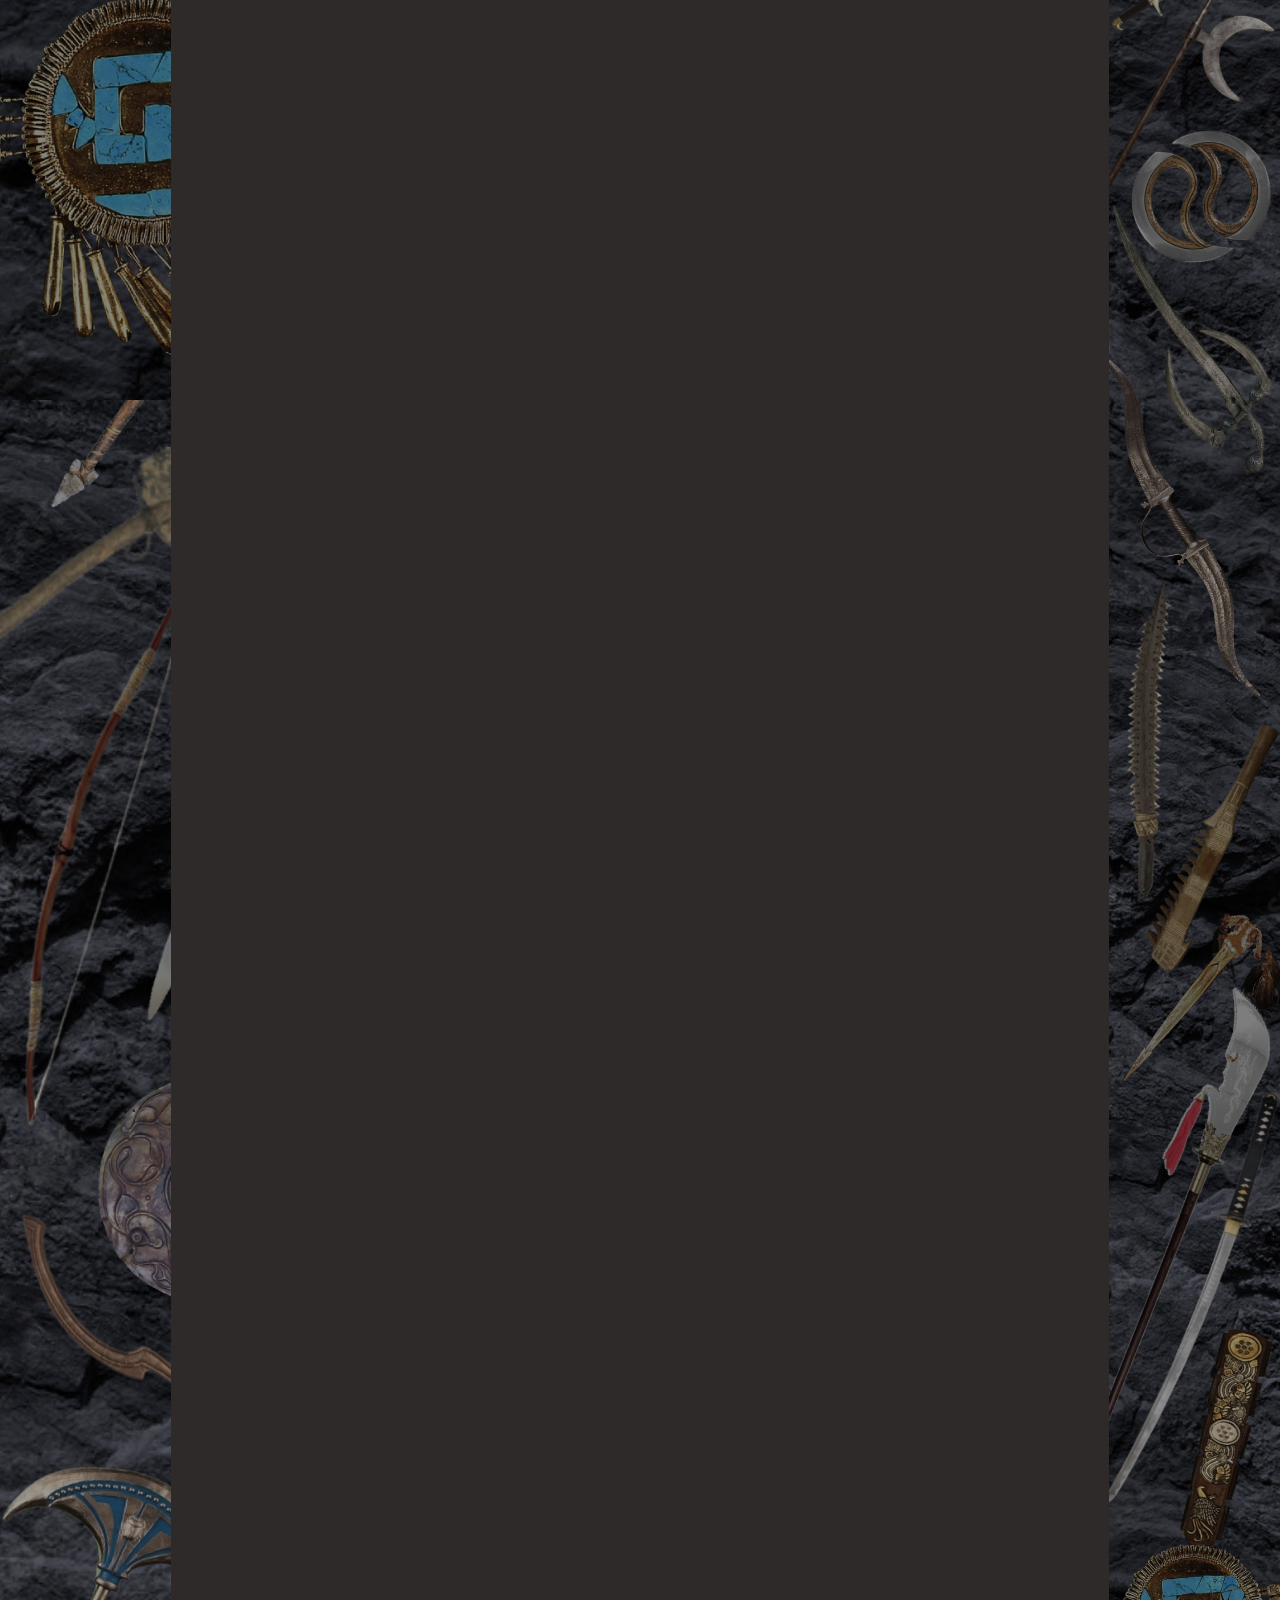
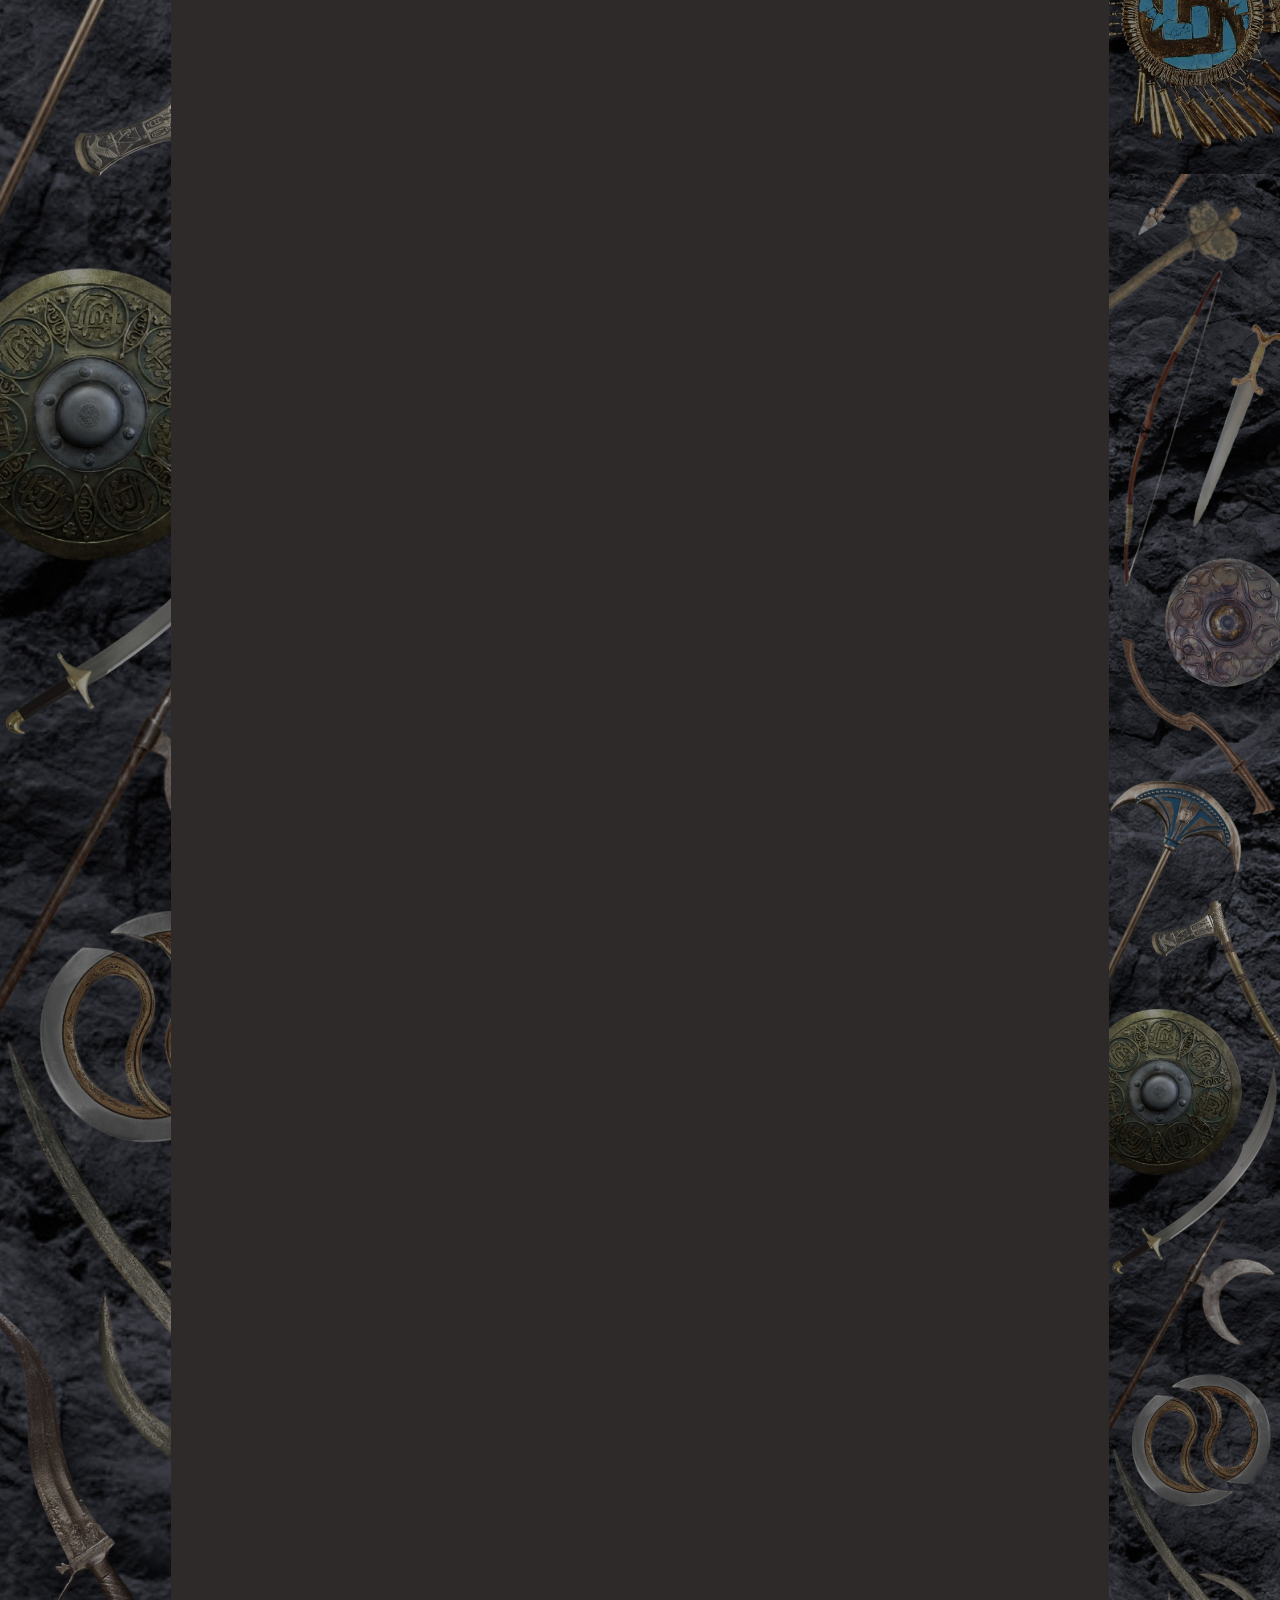
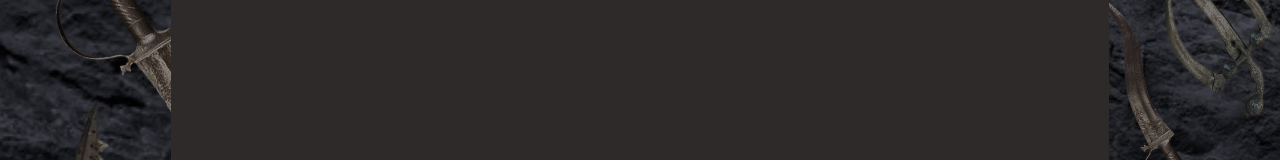
==== commit 9e4141d9: "x" ====
--- a/index.html
+++ b/index.html
@@ -168,7 +168,7 @@
 					</div>
 				</div>
 			</div>
-				<div class="lado">
+				<div class="lado2">
 				<h2>Equipo</h2>
 				<hr>
 				<div class="linea-uniforme">
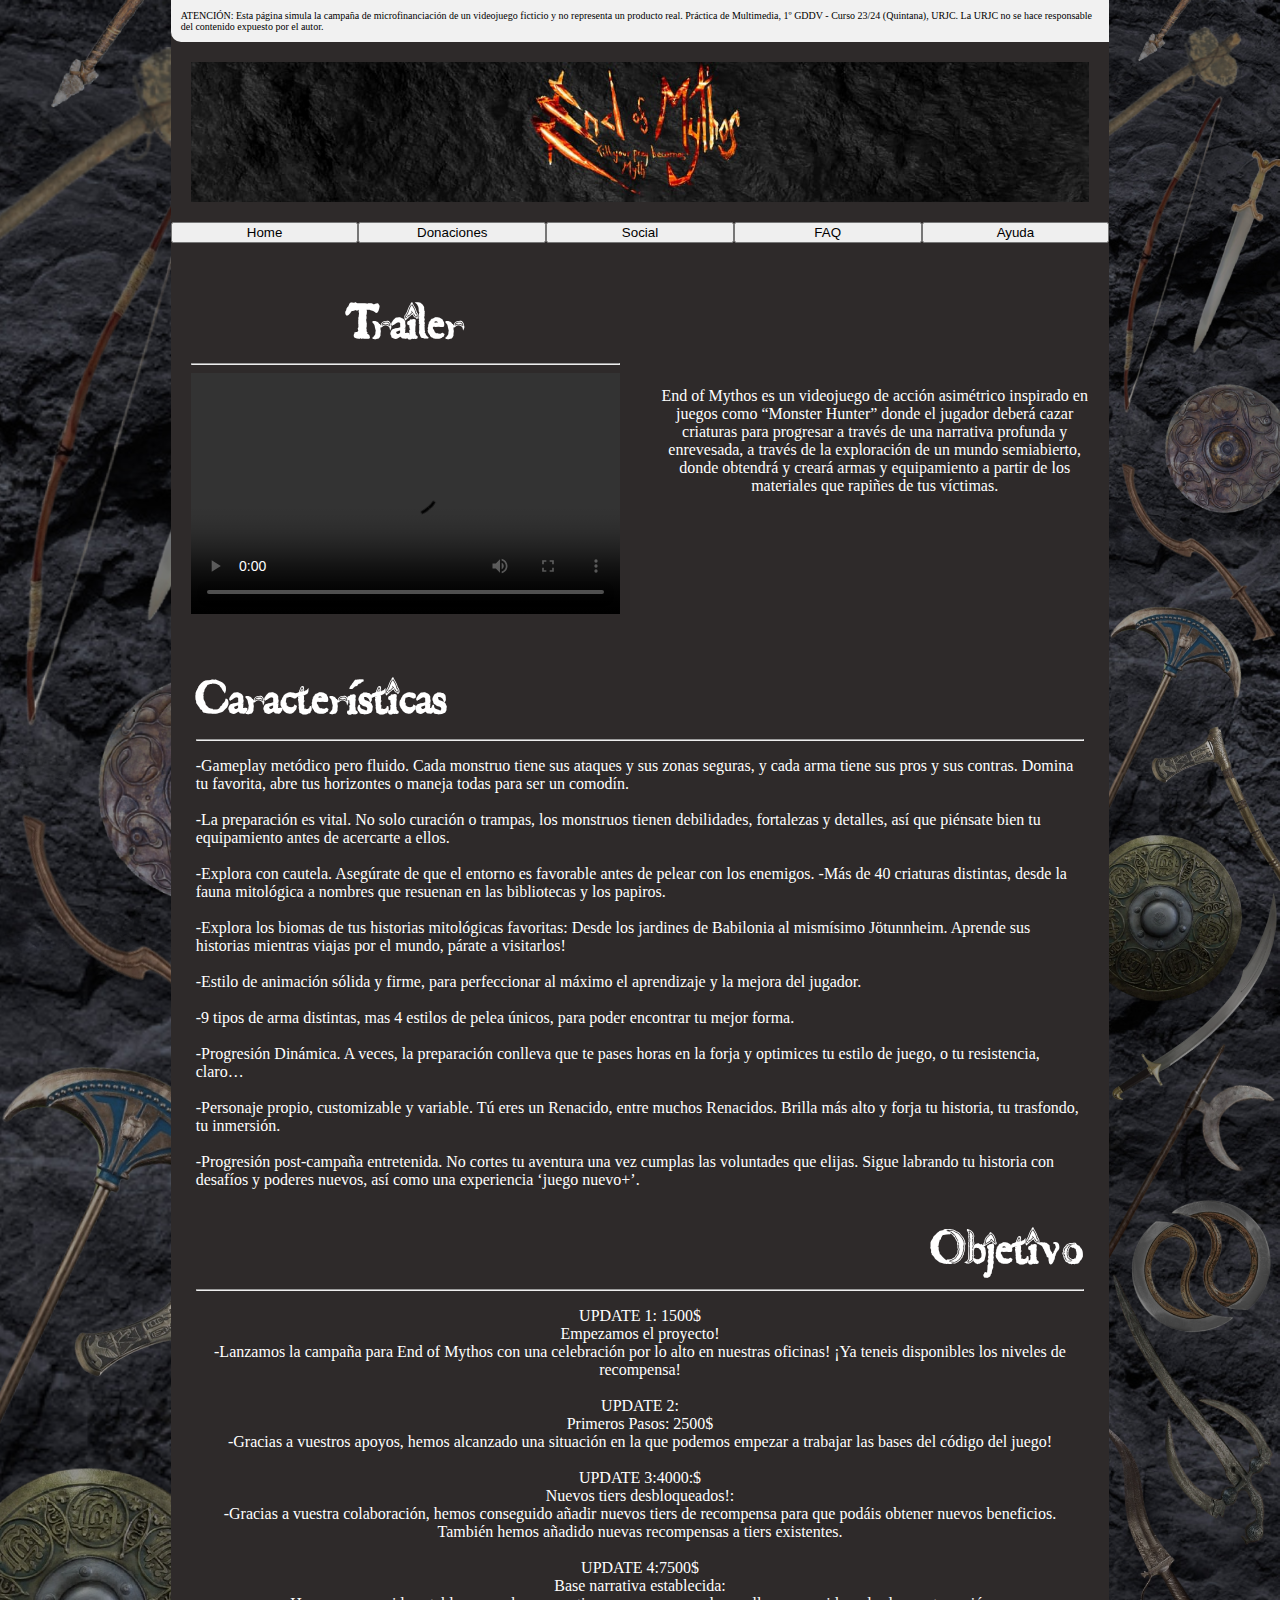
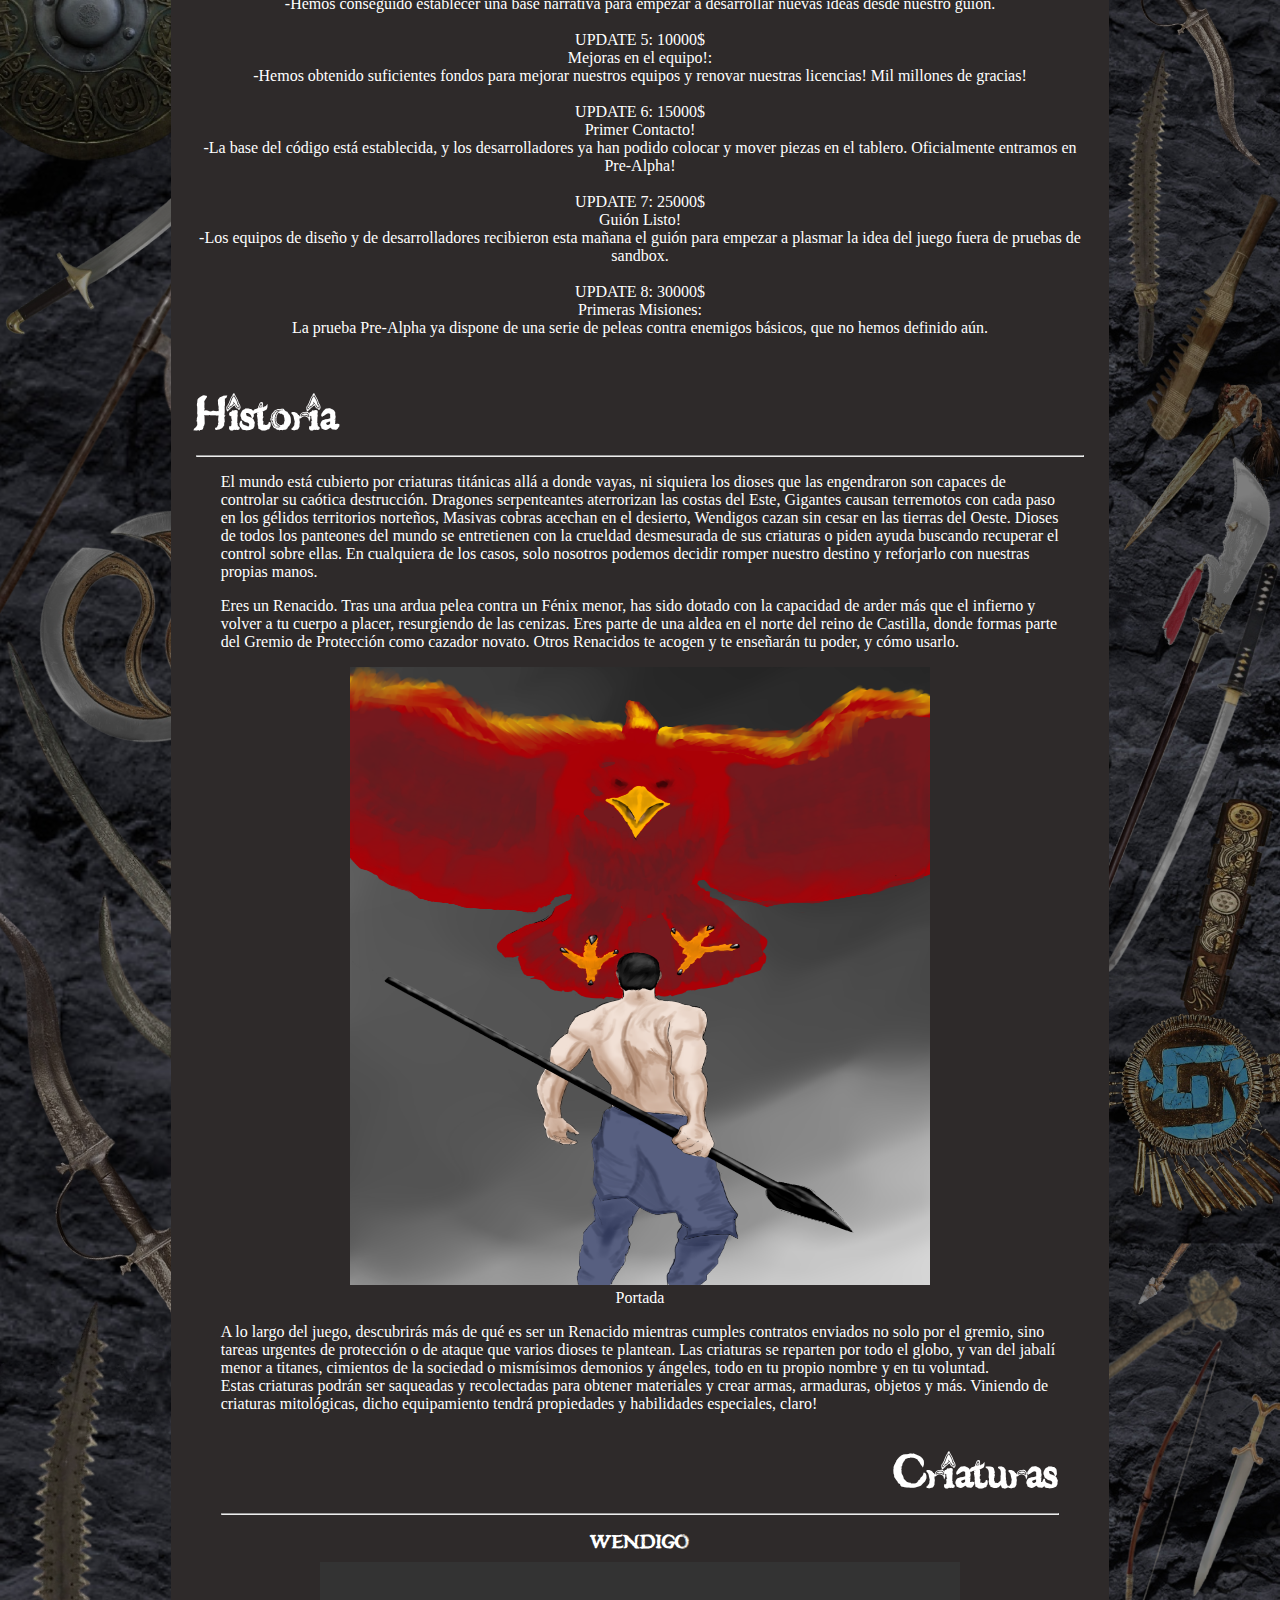
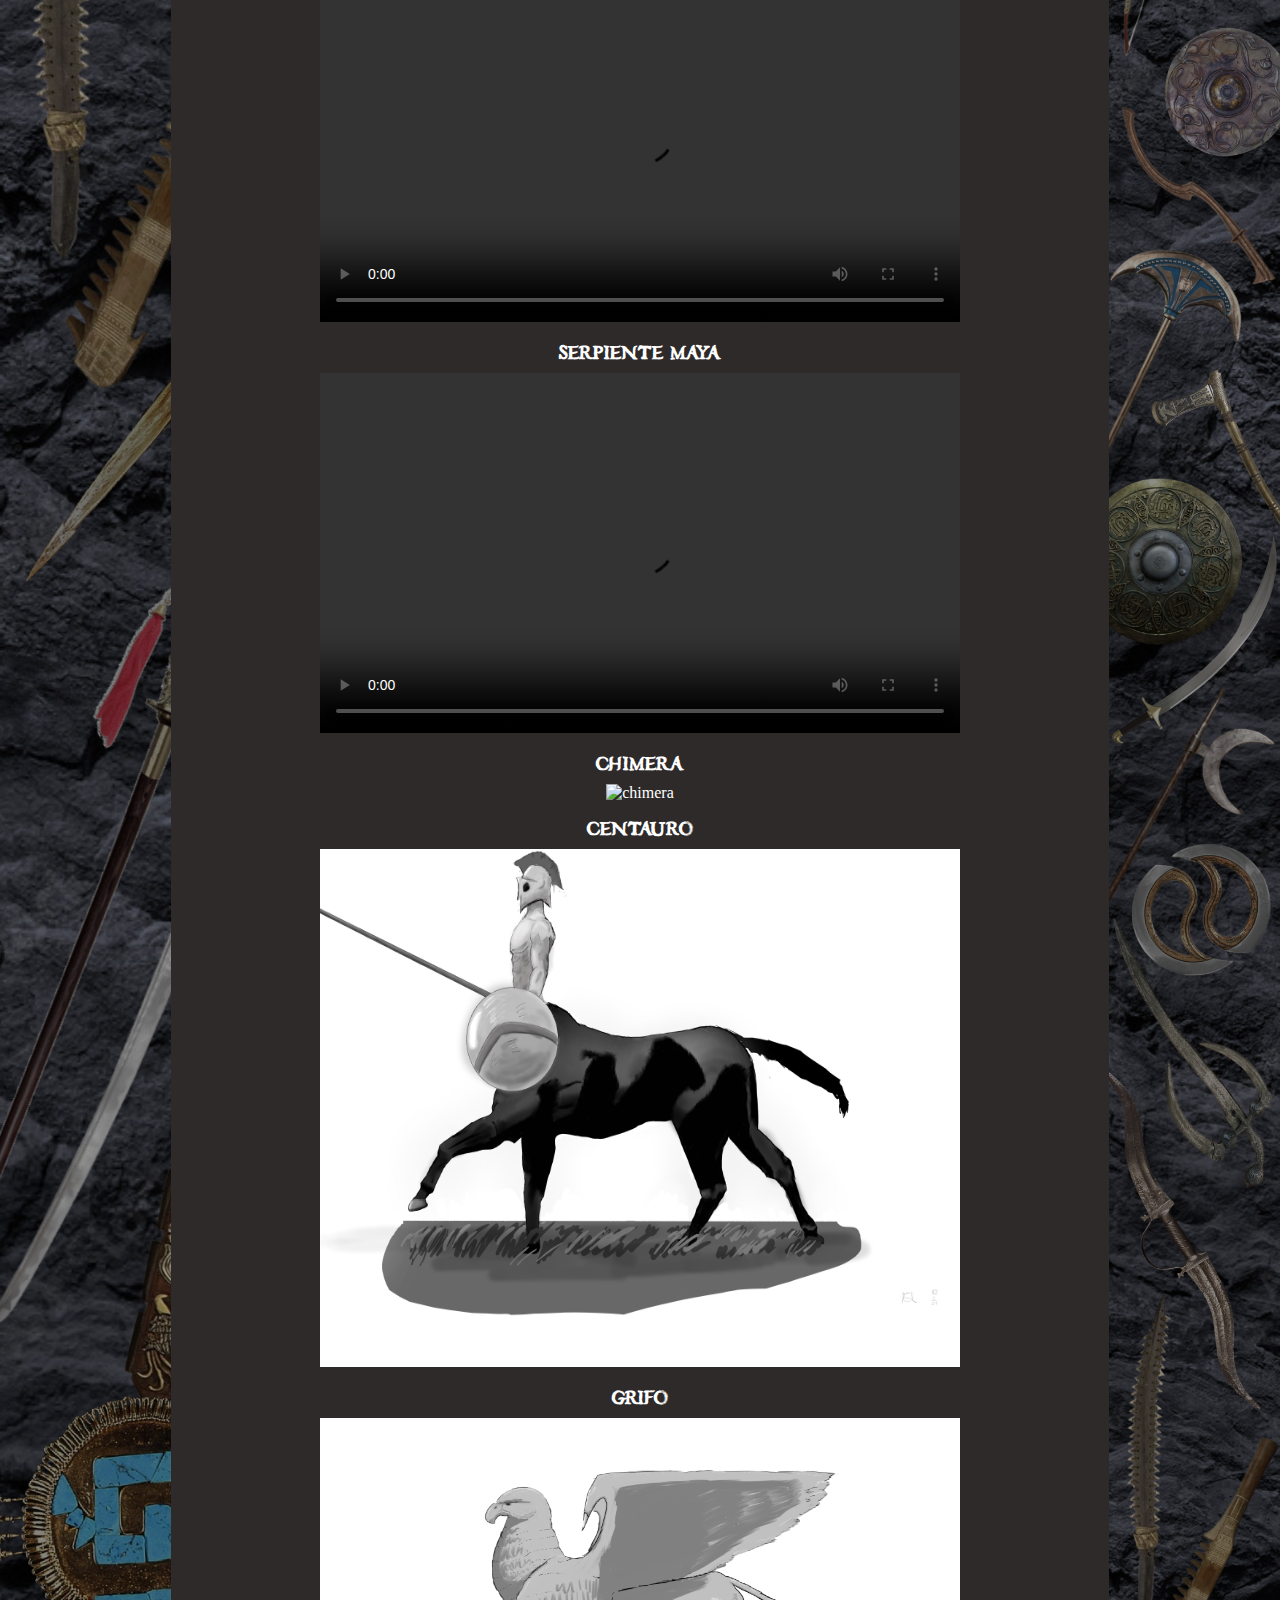
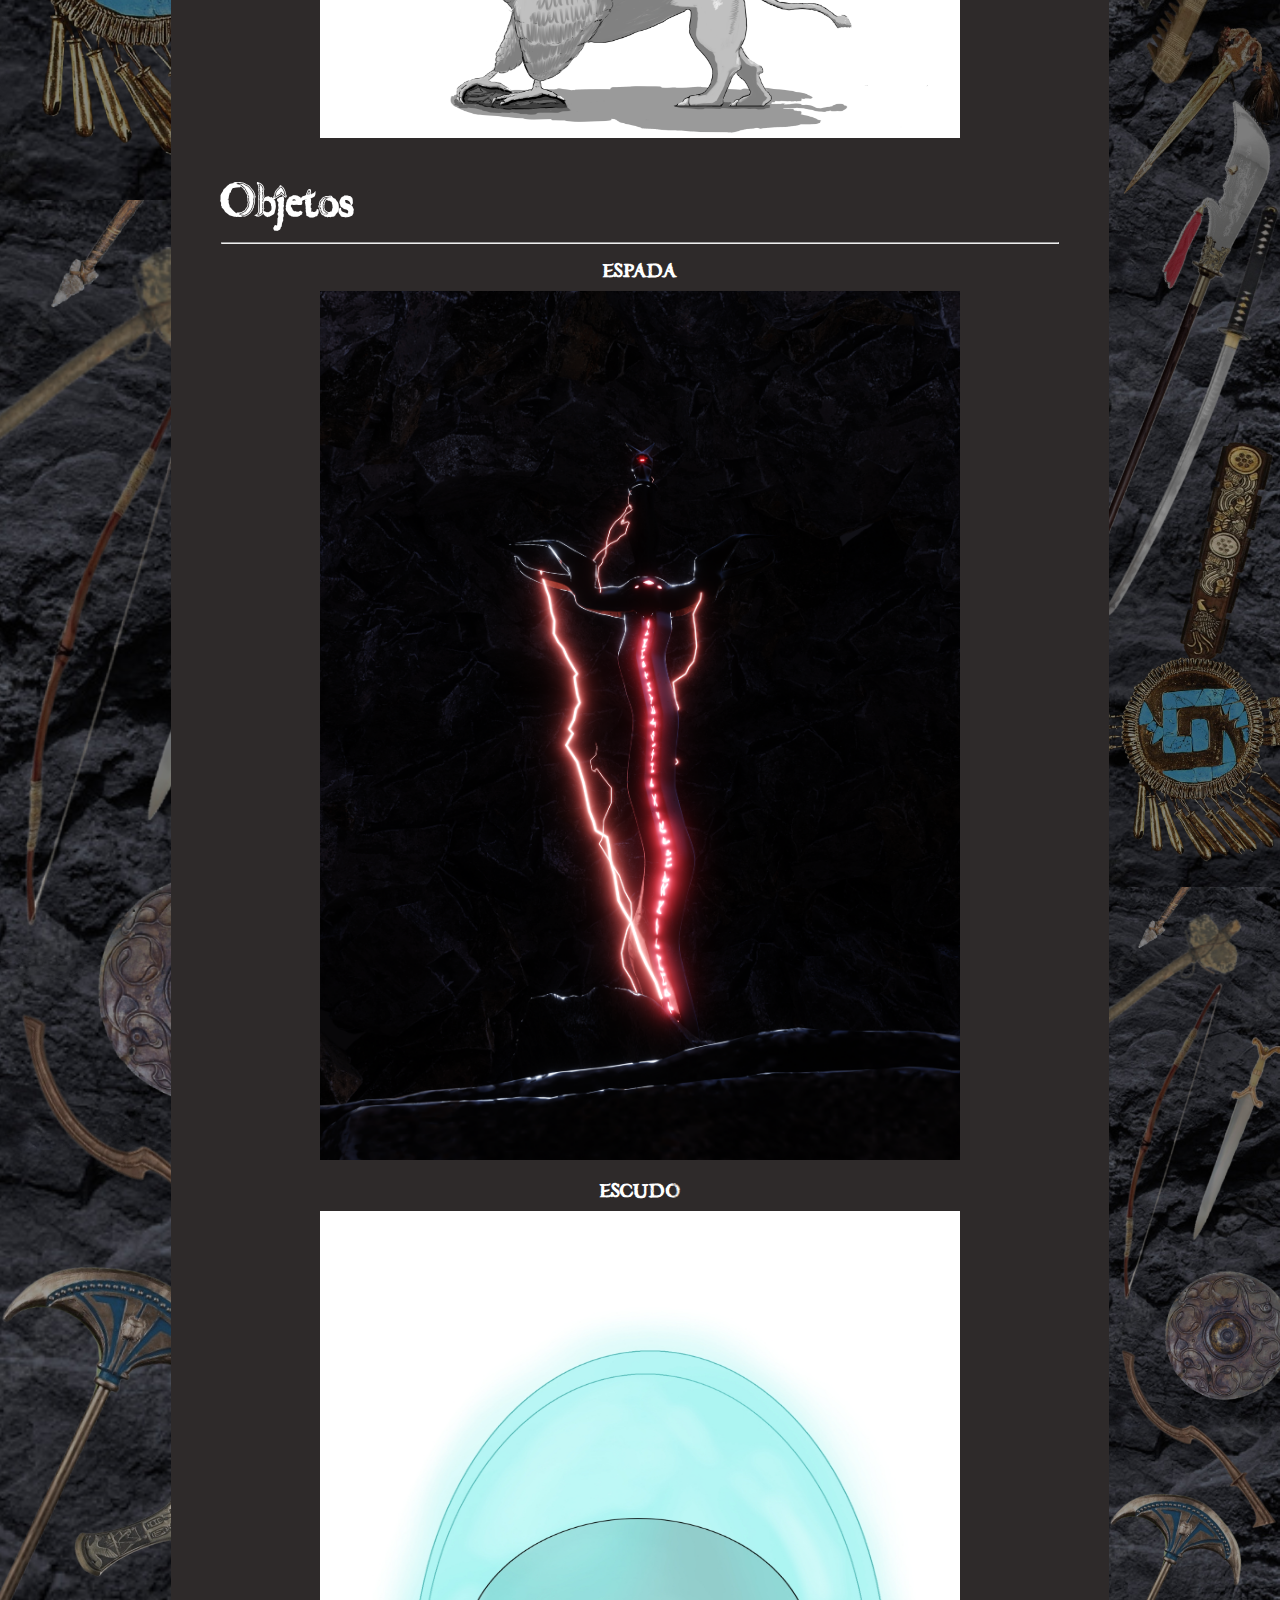
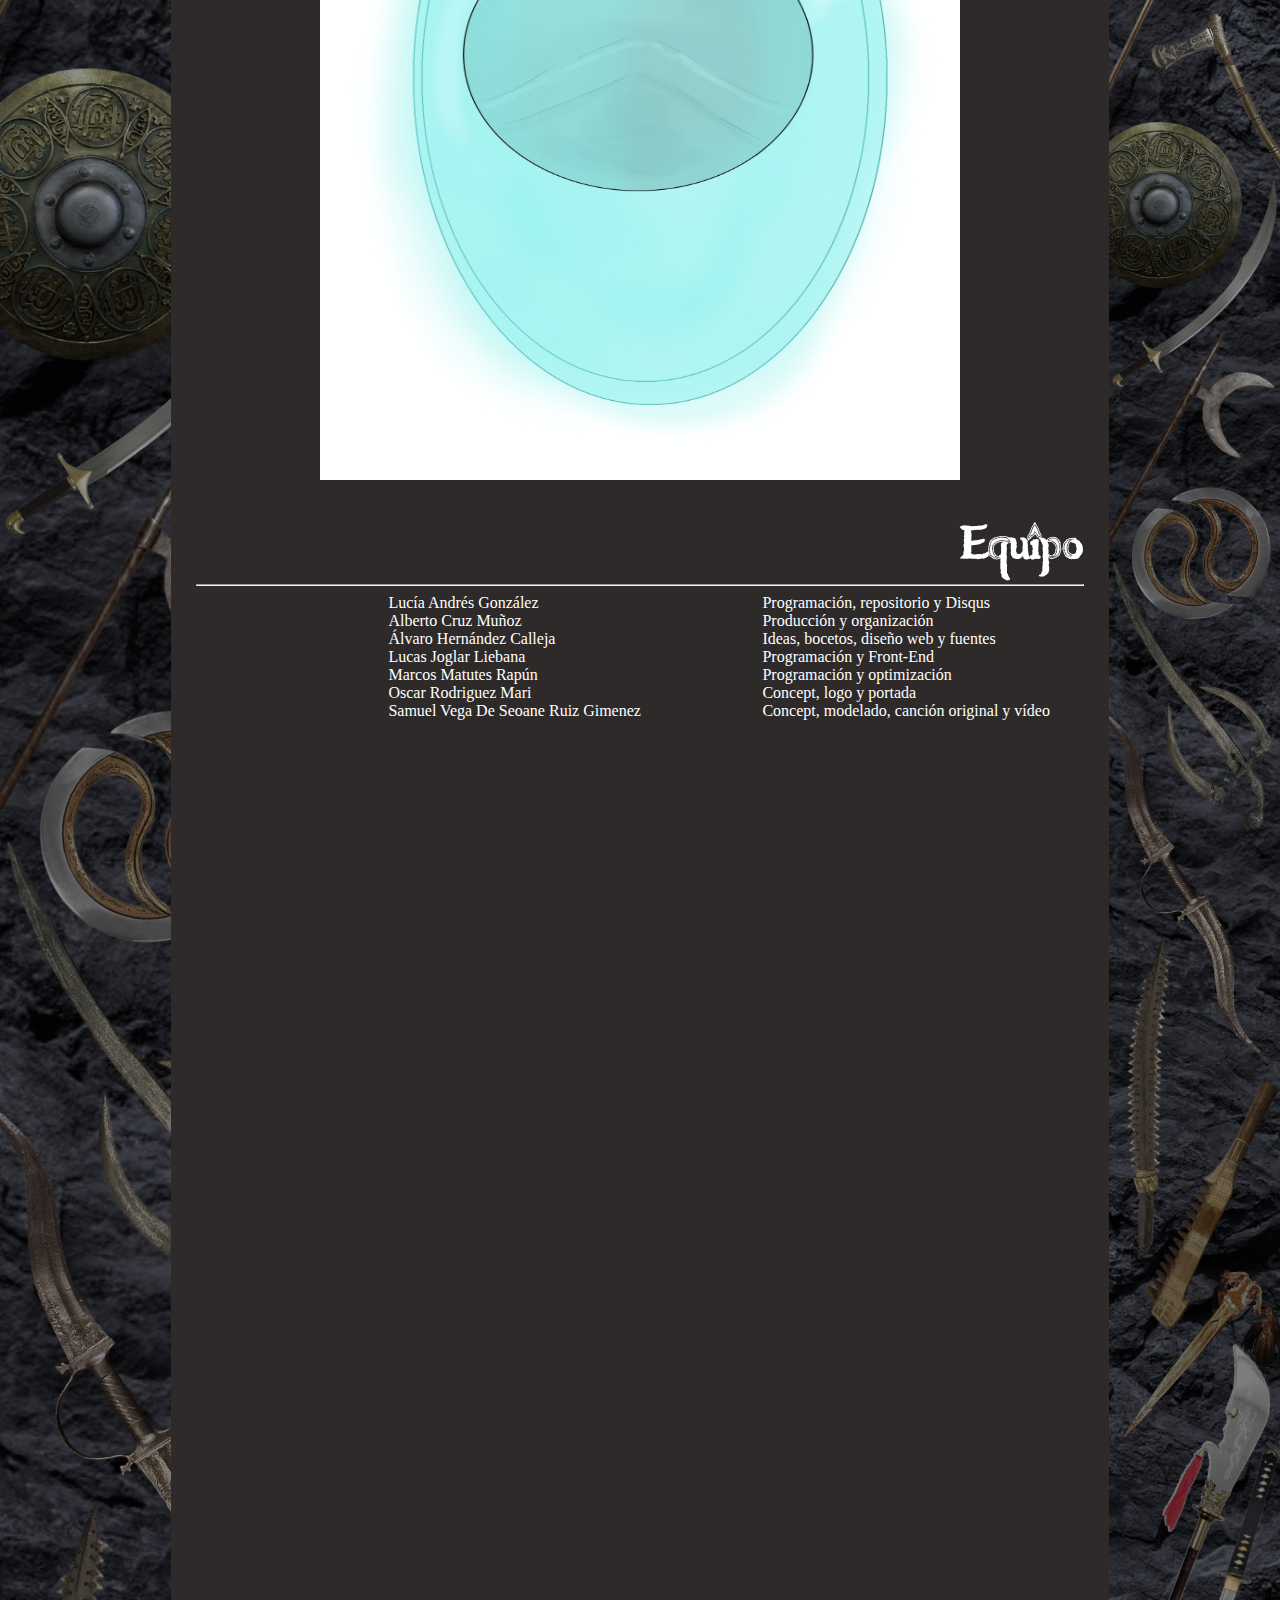
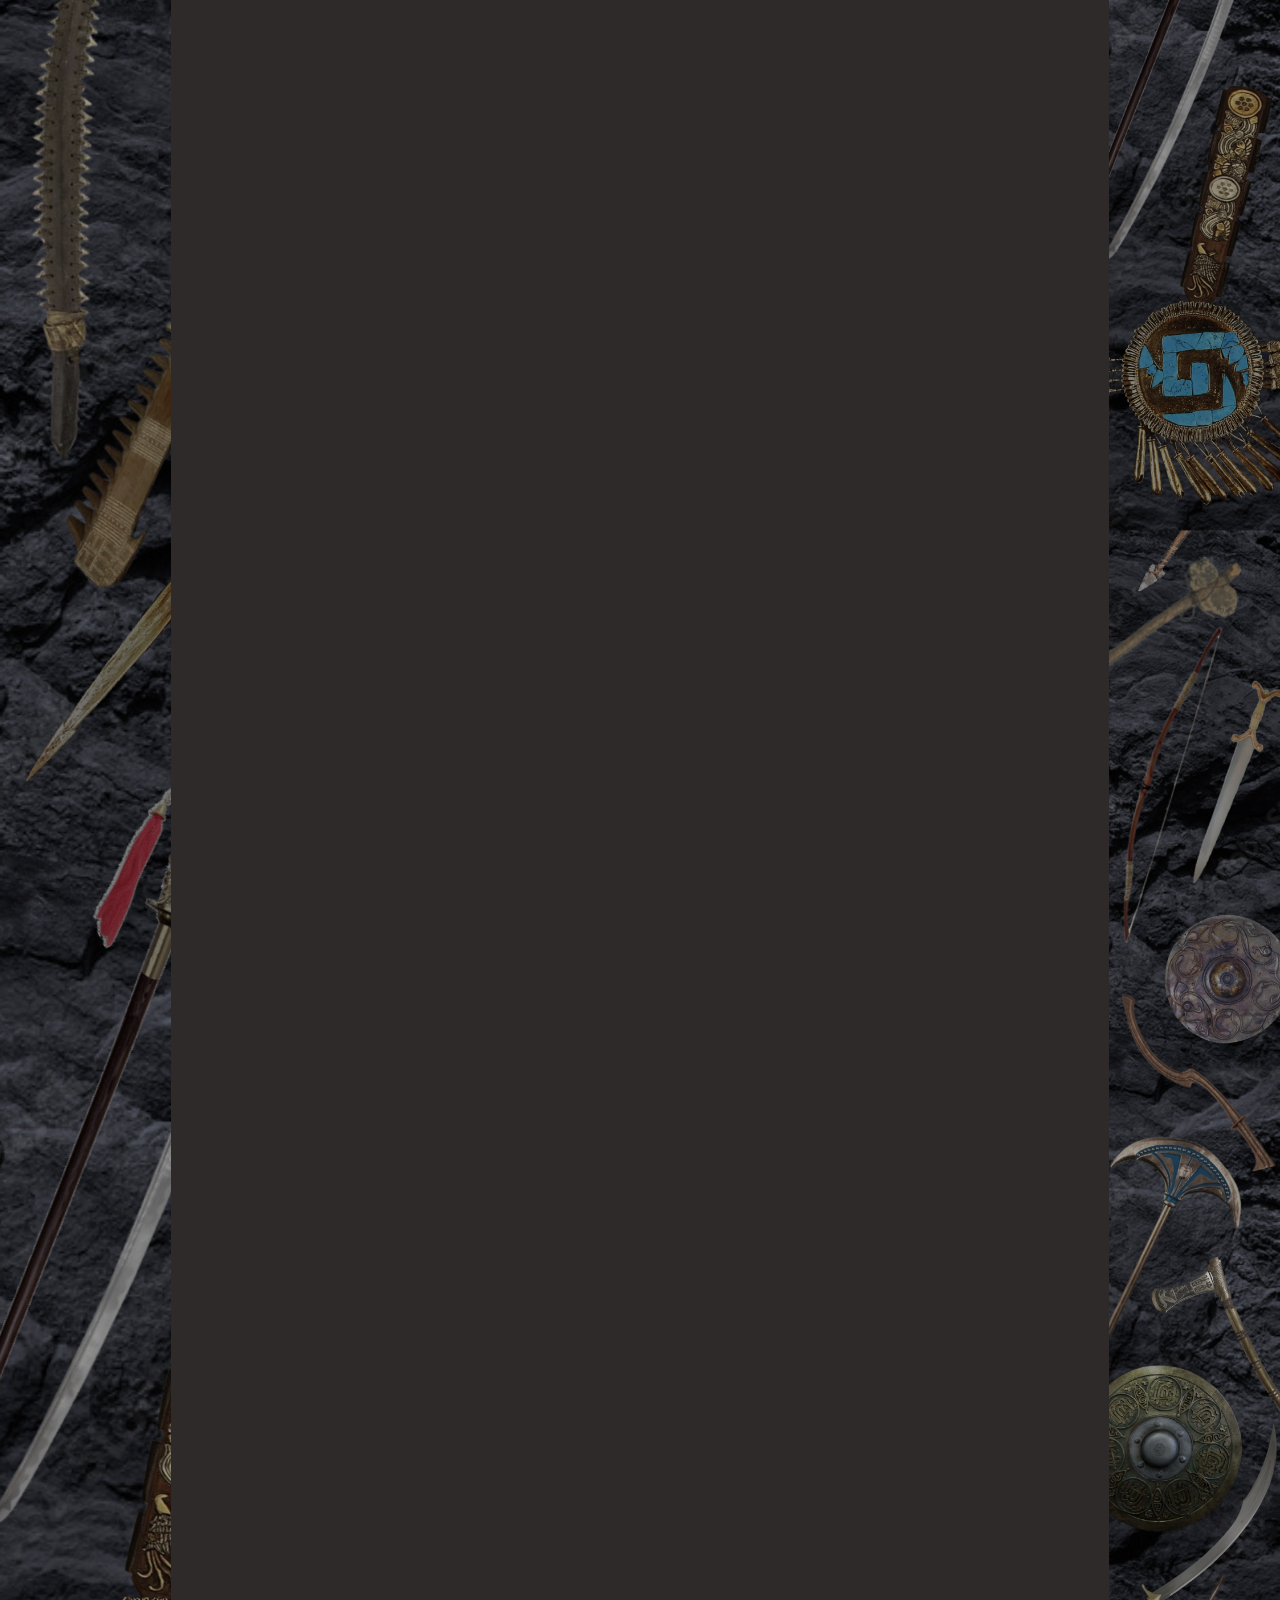
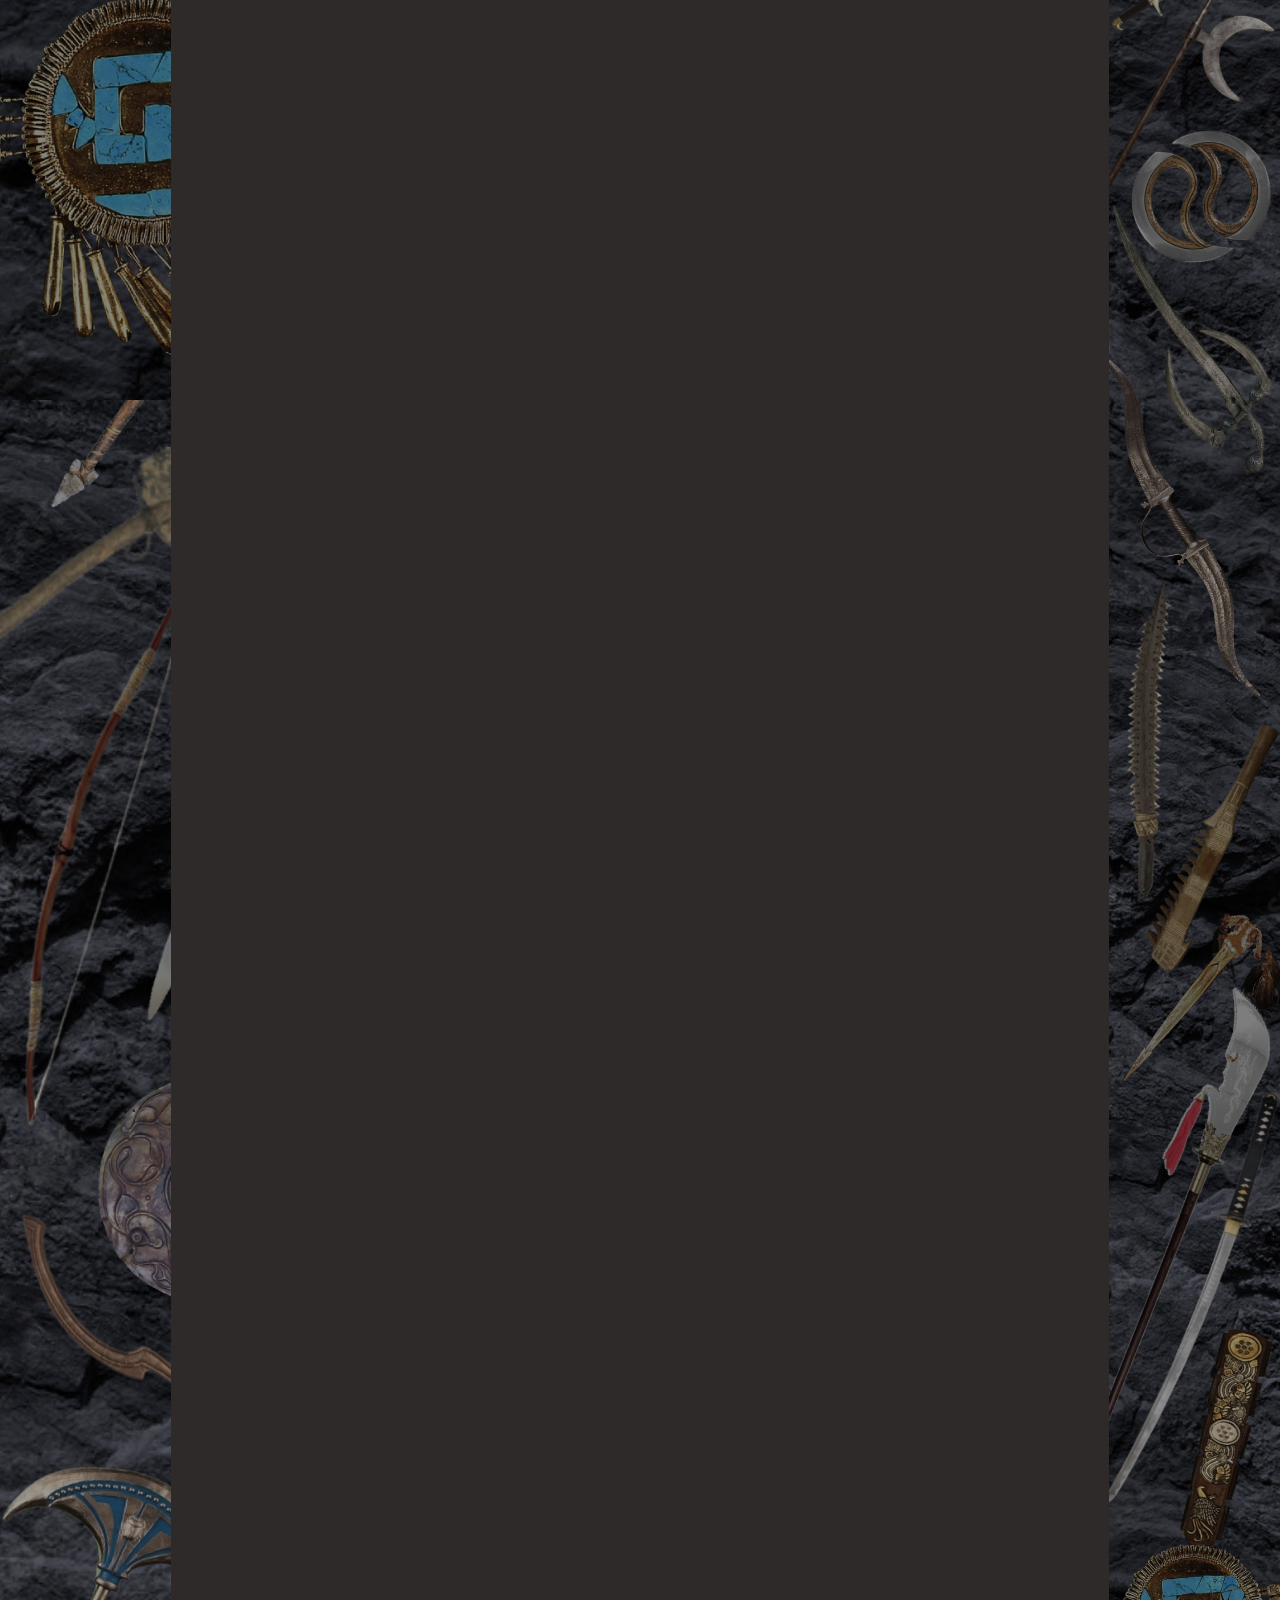
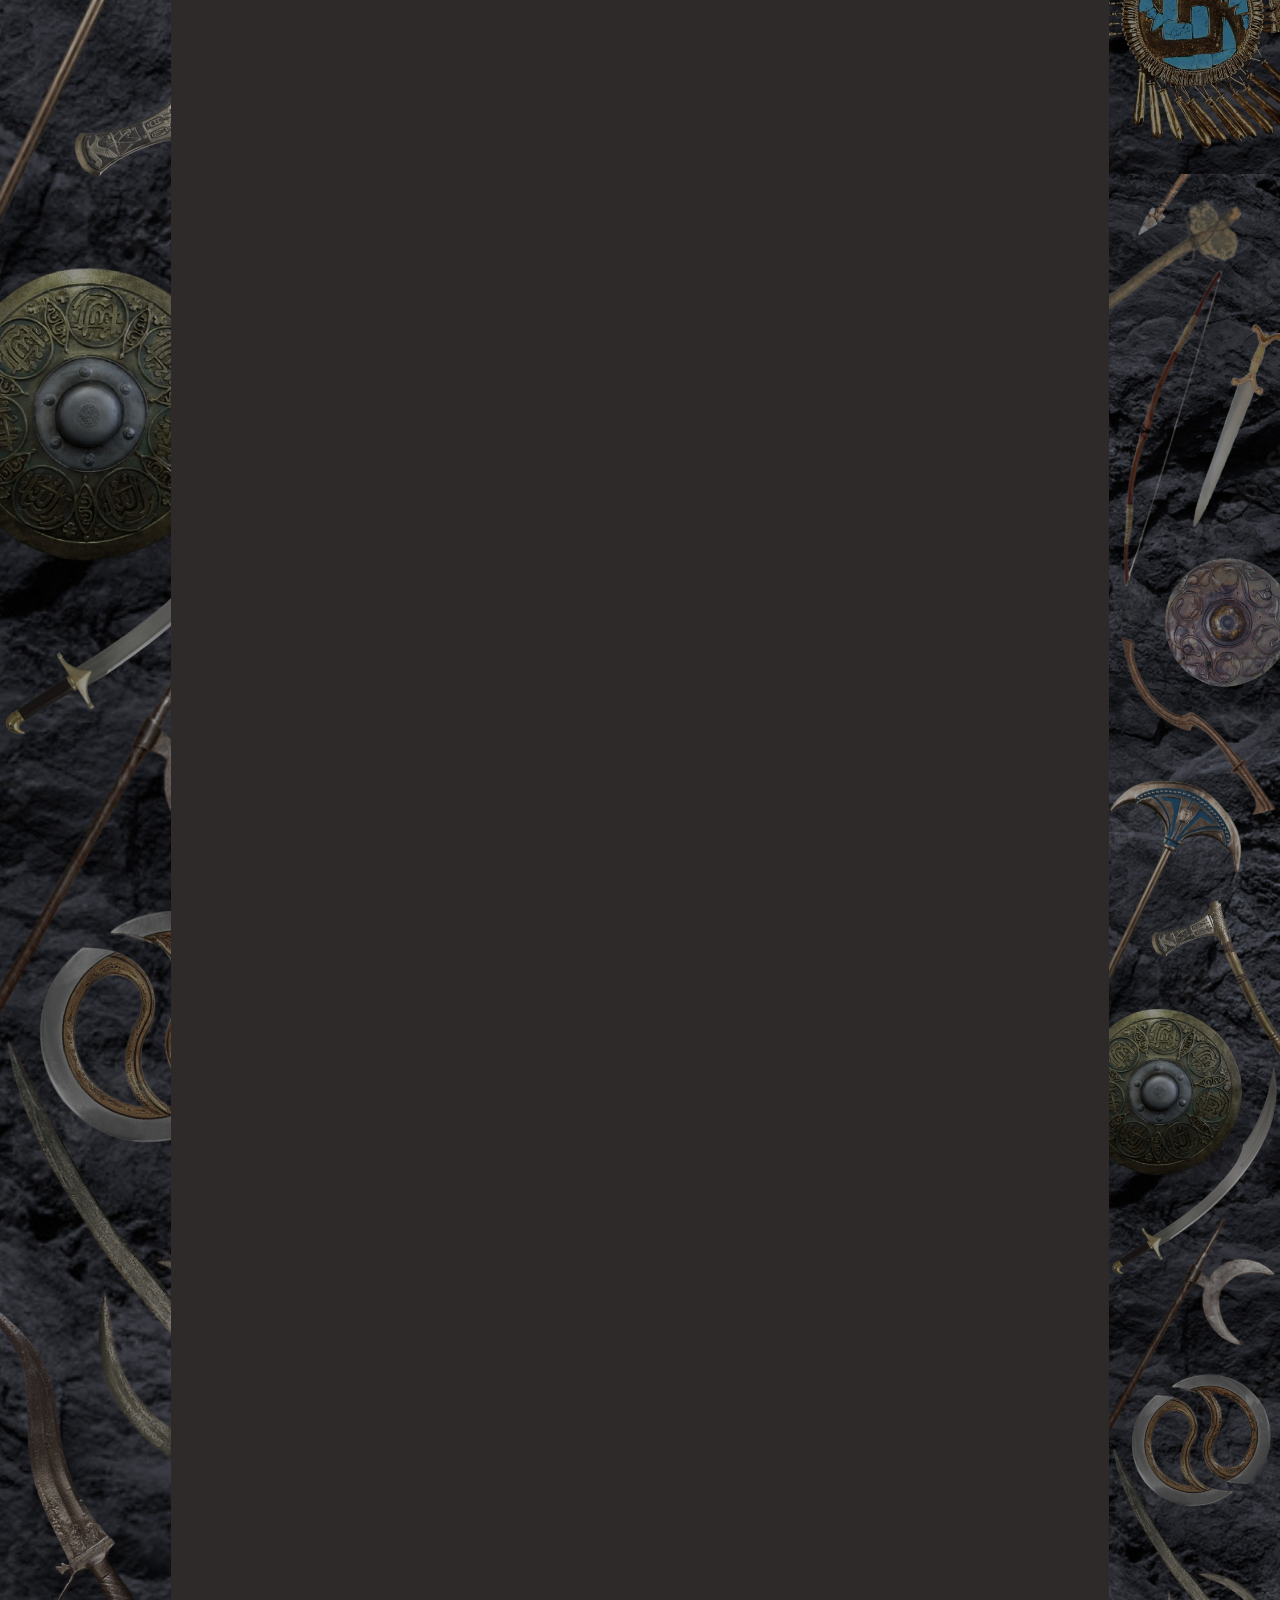
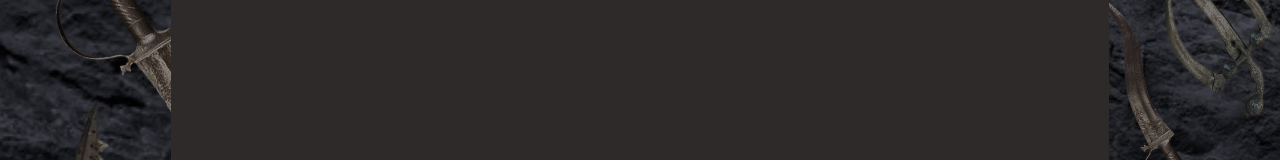
==== commit 527efc7d: "y" ====
--- a/index.html
+++ b/index.html
@@ -171,14 +171,16 @@
 				<div class="lado2">
 				<h2>Equipo</h2>
 				<hr>
-				<div class="linea-uniforme">
-			        <span class="nombre">Lucía Andrés González</span> <span class="tarea"> </span>Programación, repositorio y Disqus<br>
-			        <span class="nombre">Alberto Cruz Muñoz</span> <span class="tarea"></span>Producción y organización<br>
-			        <span class="nombre">Álvaro Hernández Calleja</span> <span class="tarea"></span>Ideas, bocetos, diseño web y fuentes<br>
-			        <span class="nombre">Lucas Joglar Liebana</span> <span class="tarea"></span>Programación y Front-End<br>
-			        <span class="nombre">Marcos Matutes Rapún</span> <span class="tarea"></span>Programación y optimización<br>
-			        <span class="nombre">Oscar Rodriguez Mari</span> <span class="tarea"></span>Concept, logo y portada<br>
-			        <span class="nombre">Samuel Vega De Seoane Ruiz Gimenez</span> <span class="tarea"></span>Concept, modelado, canción original y vídeo
+				<div class= "lado">
+					<div class="linea-uniforme">
+				        <span class="nombre">Lucía Andrés González</span> <span class="tarea"> </span>Programación, repositorio y Disqus<br>
+				        <span class="nombre">Alberto Cruz Muñoz</span> <span class="tarea"></span>Producción y organización<br>
+				        <span class="nombre">Álvaro Hernández Calleja</span> <span class="tarea"></span>Ideas, bocetos, diseño web y fuentes<br>
+				        <span class="nombre">Lucas Joglar Liebana</span> <span class="tarea"></span>Programación y Front-End<br>
+				        <span class="nombre">Marcos Matutes Rapún</span> <span class="tarea"></span>Programación y optimización<br>
+				        <span class="nombre">Oscar Rodriguez Mari</span> <span class="tarea"></span>Concept, logo y portada<br>
+				        <span class="nombre">Samuel Vega De Seoane Ruiz Gimenez</span> <span class="tarea"></span>Concept, modelado, canción original y vídeo
+				    </div>
 			    </div>
 			</div>    
 		</div>
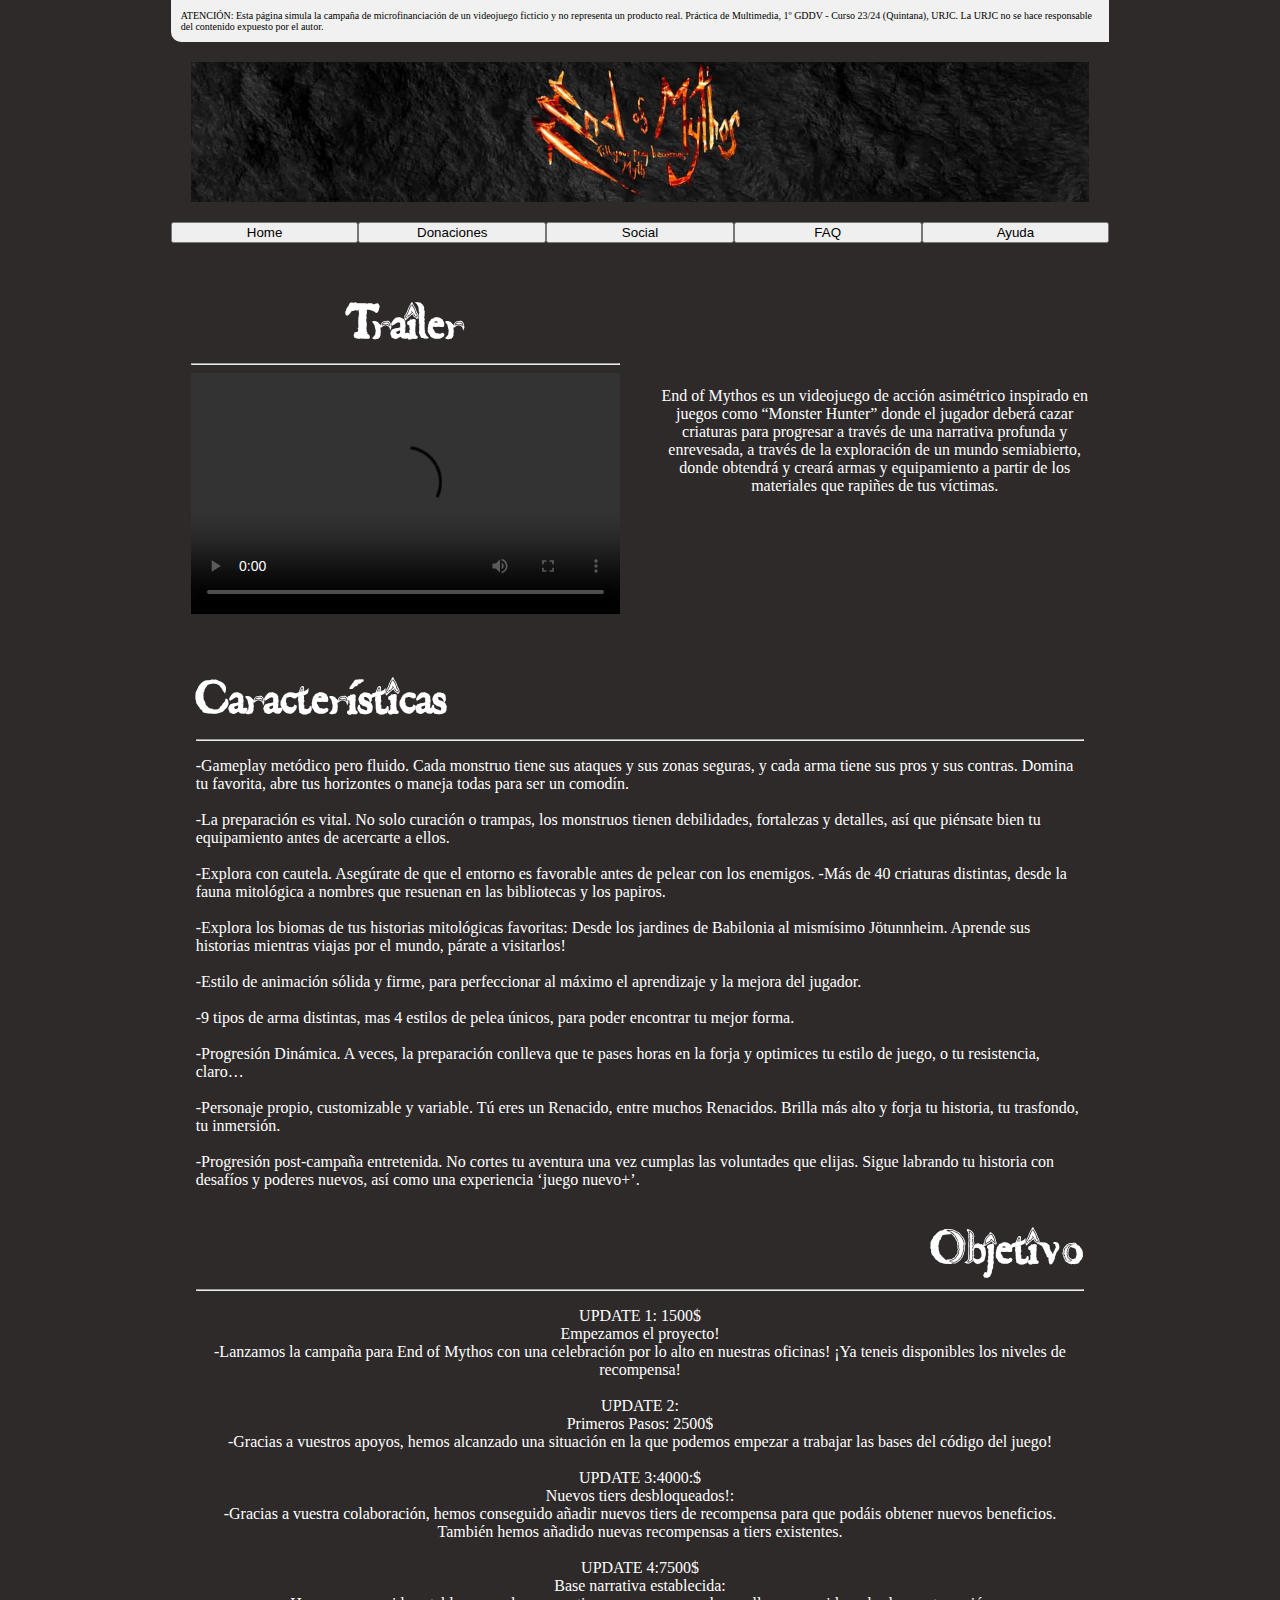
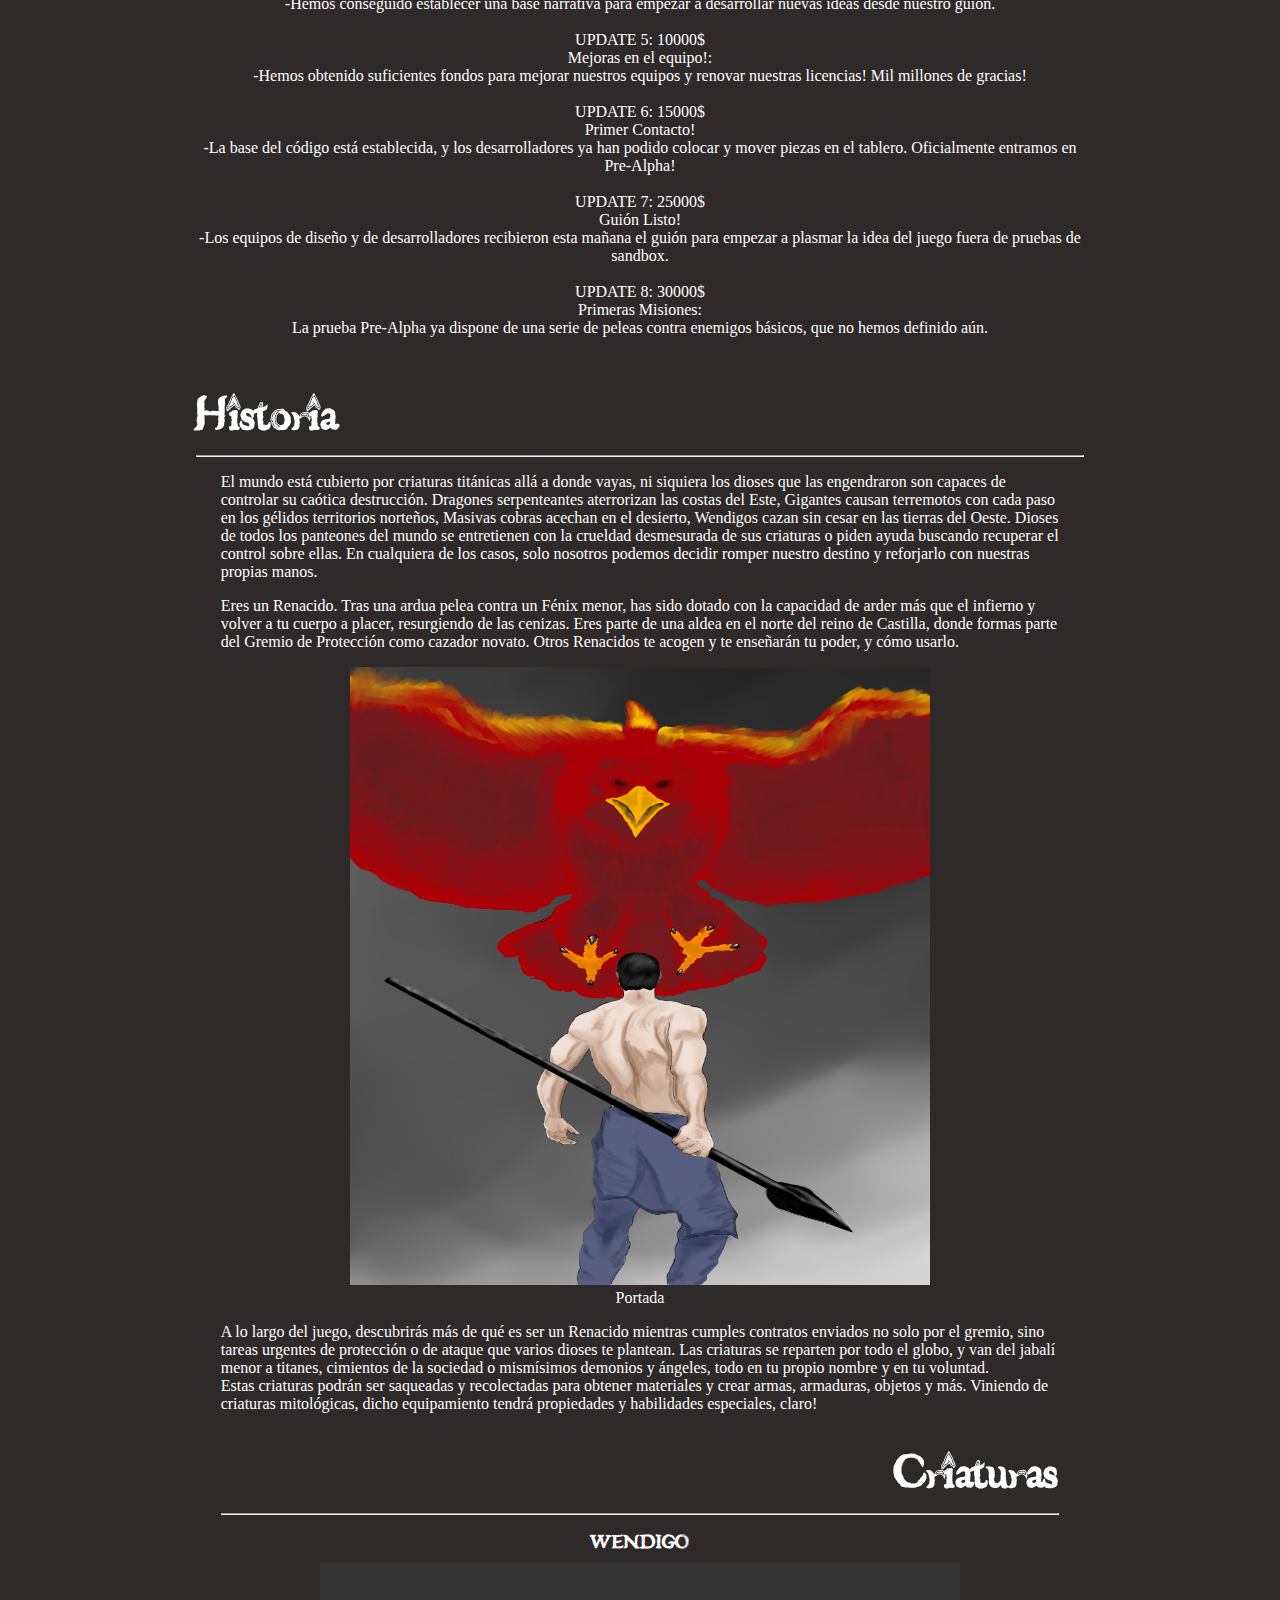
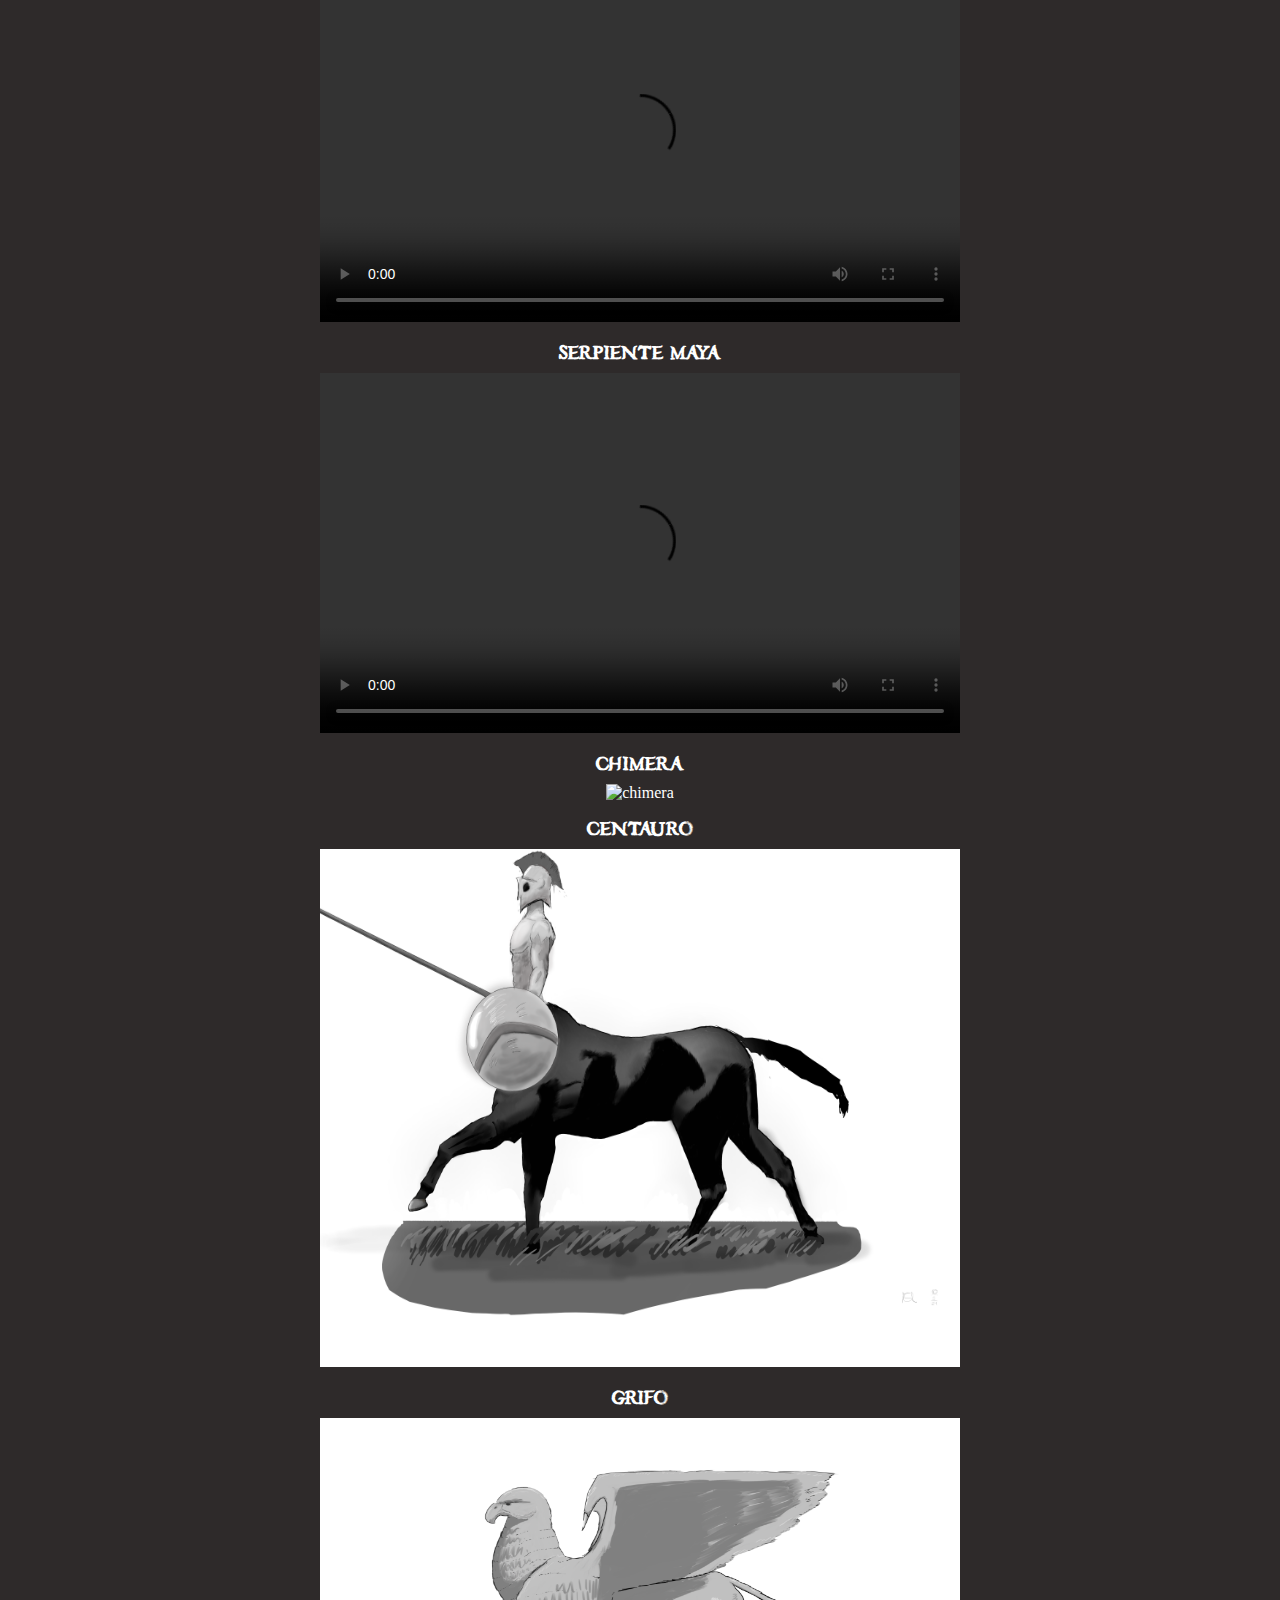
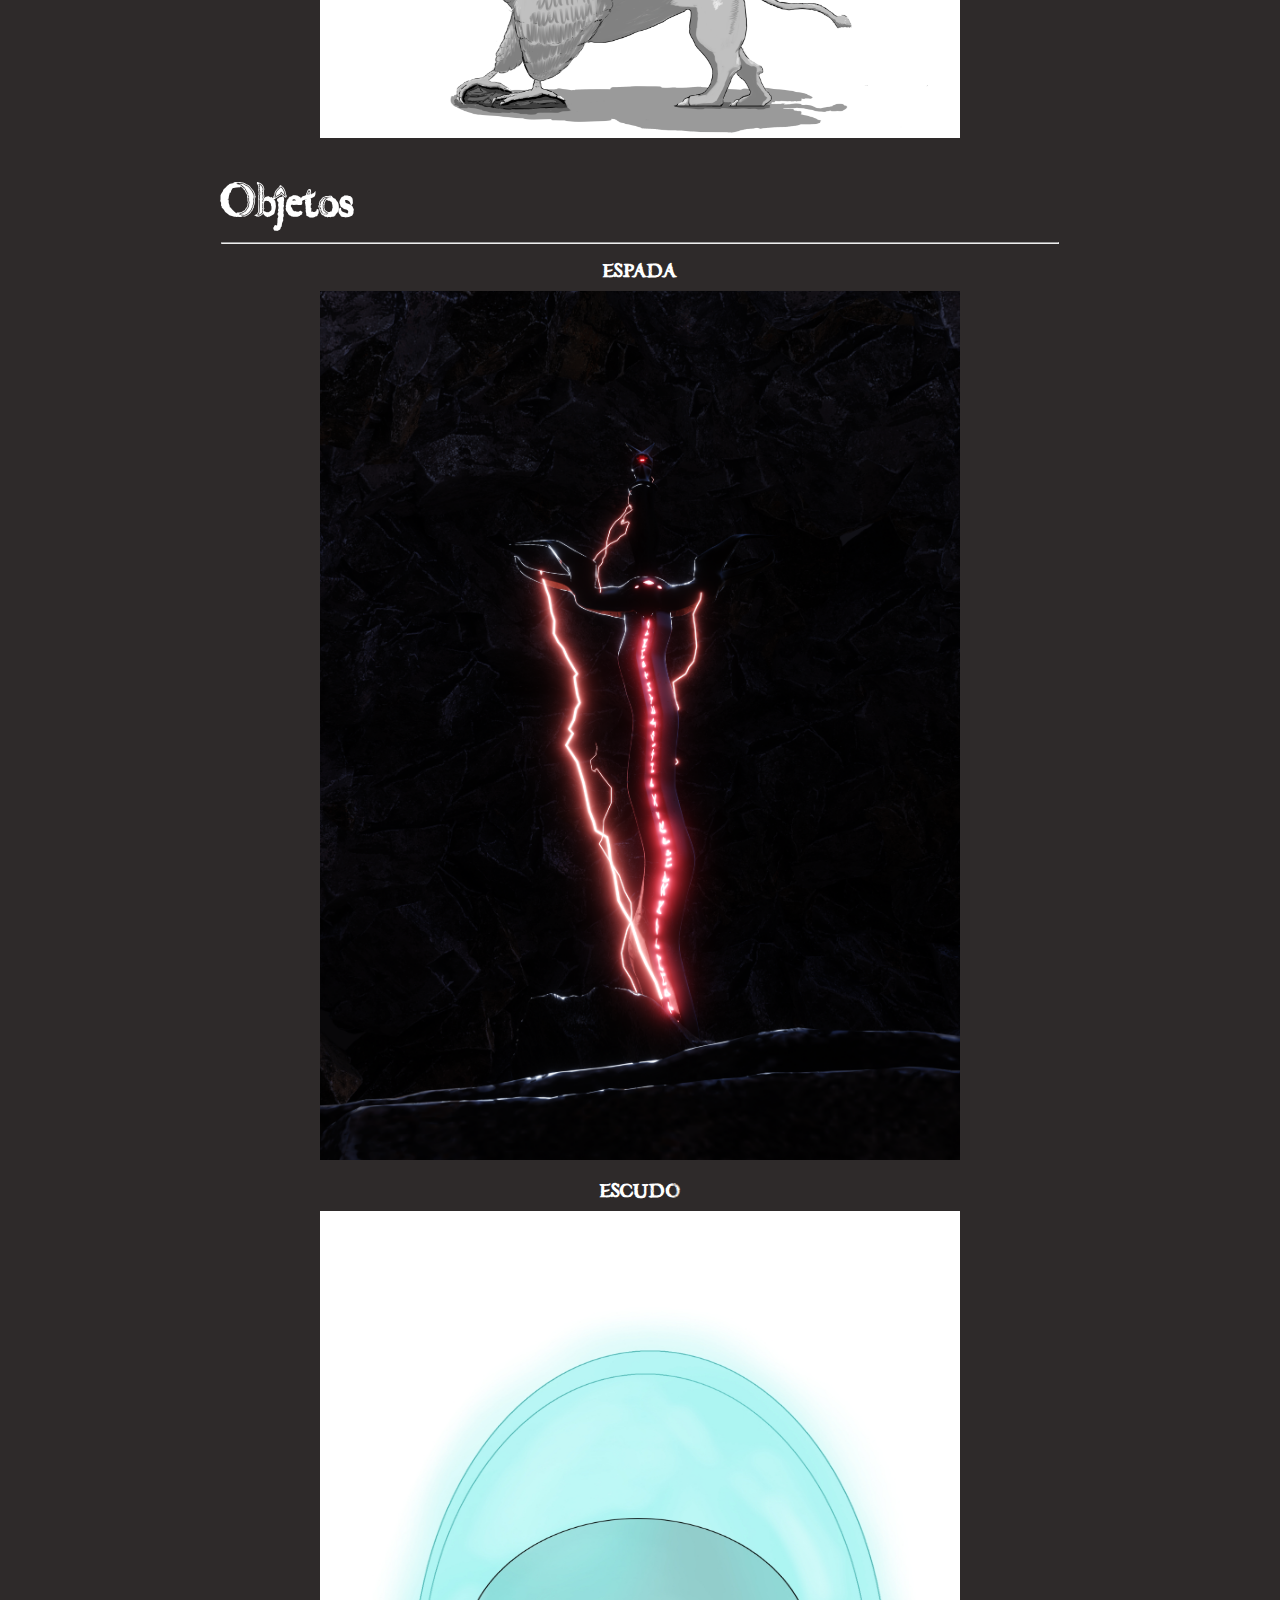
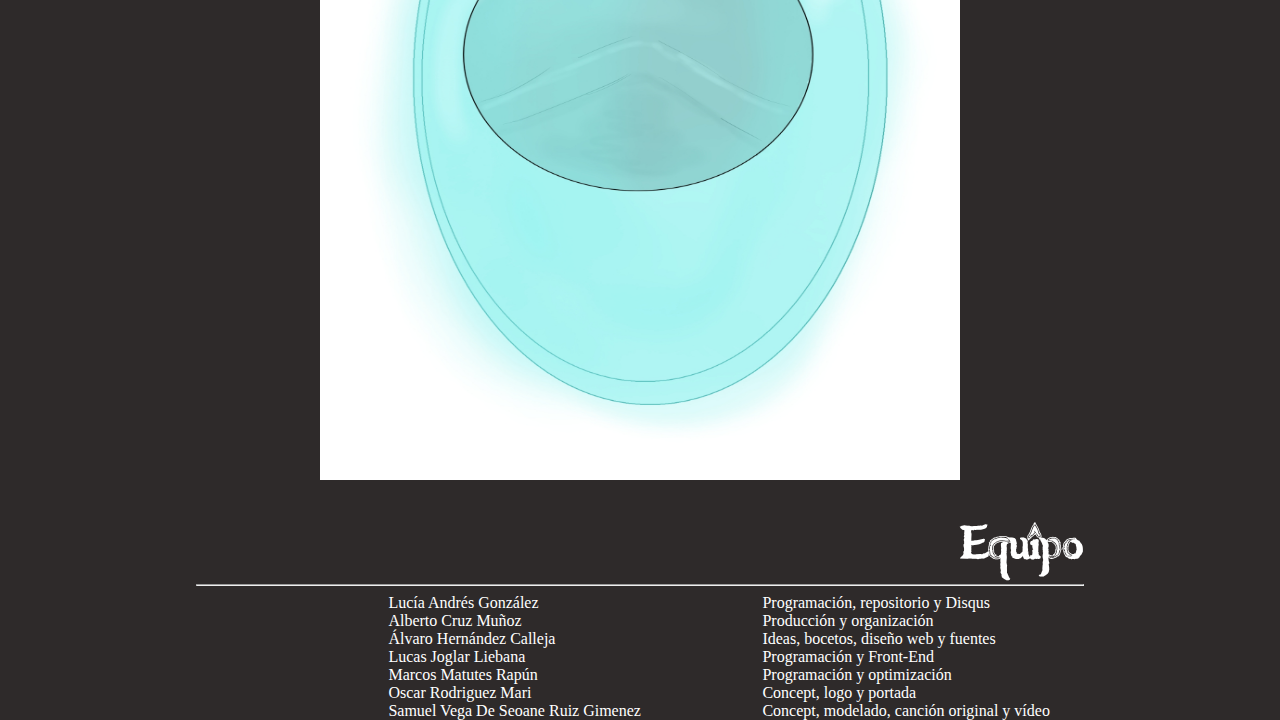
==== commit 483d11e8: "madre mia, mejoras" ====
--- a/index.html
+++ b/index.html
@@ -7,11 +7,10 @@
 		<link rel="stylesheet" type="text/css" href="css/style.css"/>
 		<title>End of Mythos</title>
 		
-		
 	</head>
 	<body>
-		<div id="izq"></div> 
-	    <div id="der"></div>
+		<div class="side-image left-image"></div>
+    	<div class="side-image right-image"></div>
 		<div class="contenedor">
 			<div class="corner-text">
 			    ATENCIÓN: Esta página simula la campaña de microfinanciación de un videojuego ficticio
--- a/css/style.css
+++ b/css/style.css
@@ -136,14 +136,14 @@
     background-color: aliceblue;
     width: 13.33%;
     float: left;
-    height: 1440vh;
+    height: 8750px;
     background-image: url('../imagenes/sidebackground.png');
 }
 #izq2 {
     background-color: aliceblue;
     width: 13.33%;
     float: left;
-    height: 150vh;
+    height: 975px;
     background-image: url('../imagenes/sidebackground.png');
 }
 
@@ -151,7 +151,7 @@
     background-color: aliceblue;
     width: 13.33%;
     float: left;
-    height: 75vh;
+    height: 480px;
     background-image: url('../imagenes/sidebackground.png');
 }
 
@@ -159,7 +159,7 @@
     background-color: aliceblue;
     width: 13.33%;
     float: left;
-    height: 740vh;
+    height: 480px;
     background-image: url('../imagenes/sidebackground.png');
 }
 
@@ -168,7 +168,7 @@
     background-color: aliceblue;
     width: 13.33%;
     float: right;
-    height: 1440vh;
+    height: 8750px;
     background-image: url('../imagenes/sidebackground.png');
     background-size: 100%;
 }
@@ -176,7 +176,7 @@
     background-color: aliceblue;
     width: 13.33%;
     float: right;
-    height: 150vh;
+    height: 975px;
     background-image: url('../imagenes/sidebackground.png');
     background-size: 100%;
 }
@@ -184,7 +184,7 @@
     background-color: aliceblue;
     width: 13.33%;
     float: right;
-    height: 75vh;
+    height: 480px;
     background-image: url('../imagenes/sidebackground.png');
     background-size: 100%;
 }
@@ -192,7 +192,7 @@
     background-color: aliceblue;
     width: 13.33%;
     float: right;
-    height: 740vh;
+    height: 480px;
     background-image: url('../imagenes/sidebackground.png');
     background-size: 100%;
 }
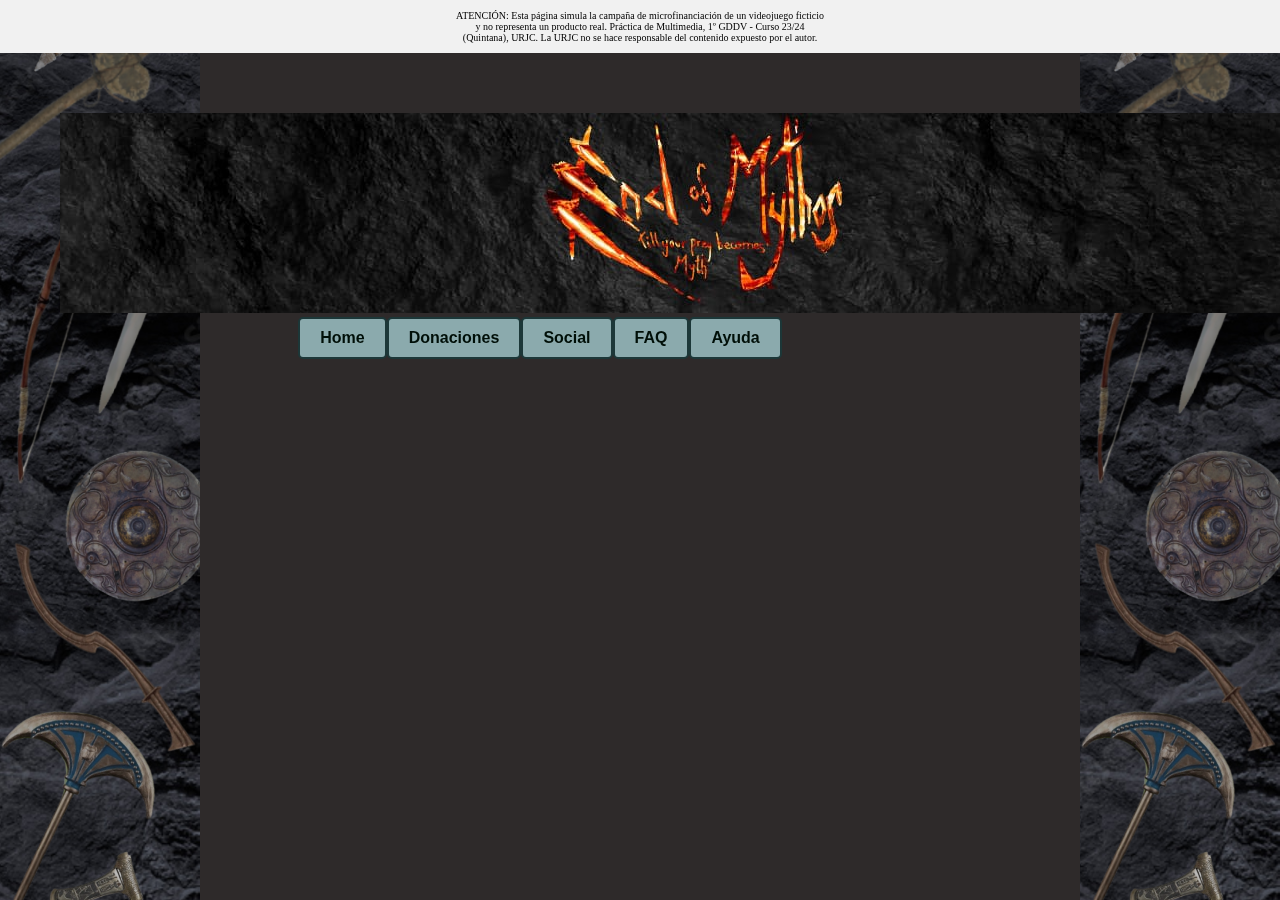
==== commit 1715629a: "cambios" ====
--- a/index.html
+++ b/index.html
@@ -4,30 +4,29 @@
 		<meta charset="UTF-8">
 		<meta name="viewport" content="width=device-width, initial-scale=1.0">
 		<script src="main.js" type="text/javascript"></script>
-		<link rel="stylesheet" type="text/css" href="css/style.css"/>
+		<link rel="stylesheet" type="text/css" href="style.css"/>
 		<title>End of Mythos</title>
 		
 	</head>
 	<body>
 		<div class="side-image left-image"></div>
     	<div class="side-image right-image"></div>
-		<div class="contenedor">
-			<div class="corner-text">
-			    ATENCIÓN: Esta página simula la campaña de microfinanciación de un videojuego ficticio
-				y no representa un producto real. Práctica de Multimedia, 1º GDDV - Curso 23/24
-				(Quintana), URJC. La URJC no se hace responsable del contenido expuesto por el autor.
+    	<div class="corner-text">
+		    ATENCIÓN: Esta página simula la campaña de microfinanciación de un videojuego ficticio<br>
+			y no representa un producto real. Práctica de Multimedia, 1º GDDV - Curso 23/24<br>
+			(Quintana), URJC. La URJC no se hace responsable del contenido expuesto por el autor.<br>
+		</div>
+		<div class="banner">
+			<img src="imagenes/Banner.jpeg" alt="Banner">
+			<div class="botonera">
+				<button onclick="CambiarVentana('index.html')">Home</button>
+				<button onclick="CambiarVentana('donaciones.html')">Donaciones</button>
+				<button onclick="CambiarVentana('social.html')">Social</button>
+				<button onclick="CambiarVentana('faq.html')">FAQ</button>
+				<button onclick="CambiarVentana('ayuda.html')">Ayuda</button>
 			</div>
-			<div class="centrado">
-				<div class="container">
-			  		<img src="imagenes/Banner.jpeg" alt="Banner">
-			  	</div>	
-			  <div class="botonera">
-			  <button class="boton" onclick="CambiarVentana('index.html')">Home</button>
-			  <button class="boton"onclick="CambiarVentana('donaciones.html')">Donaciones</button>
-			  <button class="boton"onclick="CambiarVentana('social.html')">Social</button>
-			  <button class="boton"onclick="CambiarVentana('faq.html')">FAQ</button>
-			  <button class="boton"onclick="CambiarVentana('ayuda.html')">Ayuda</button>
-			</div>
+		</div>	
+			<!--
 			<div class="container">
 		        <div class="video-container">
 		            <h2>Trailer</h2>
@@ -166,12 +165,11 @@
 						</div>
 					</div>
 				</div>
-			</div>
-				<div class="lado2">
+			</div> 
+			<div class="lado2">
 				<h2>Equipo</h2>
 				<hr>
 				<div class= "lado">
-					<div class="linea-uniforme">
 				        <span class="nombre">Lucía Andrés González</span> <span class="tarea"> </span>Programación, repositorio y Disqus<br>
 				        <span class="nombre">Alberto Cruz Muñoz</span> <span class="tarea"></span>Producción y organización<br>
 				        <span class="nombre">Álvaro Hernández Calleja</span> <span class="tarea"></span>Ideas, bocetos, diseño web y fuentes<br>
@@ -179,8 +177,7 @@
 				        <span class="nombre">Marcos Matutes Rapún</span> <span class="tarea"></span>Programación y optimización<br>
 				        <span class="nombre">Oscar Rodriguez Mari</span> <span class="tarea"></span>Concept, logo y portada<br>
 				        <span class="nombre">Samuel Vega De Seoane Ruiz Gimenez</span> <span class="tarea"></span>Concept, modelado, canción original y vídeo
-				    </div>
 			    </div>
-			</div>    
+			</div>  --> 
 		</div>
 </html>
--- a/style.css
+++ b/style.css
@@ -0,0 +1,119 @@
+@font-face {
+    font-family: 'MythosFont';
+    src: url('../MythosFont.ttf') format('truetype');
+}
+h1 {
+    font-family: "Trebuchet MS", sans-serif;
+    font-size: 35px;
+    color: blue;
+}
+h2 {
+    font-family: 'MythosFont', sans-serif;
+    font-size: 50px;
+}
+h3 {
+    font-family: 'MythosFont', sans-serif;
+    font-size: 20px;
+}
+.side-image {
+    position: fixed;
+    top: 0;
+    width: 200px;
+    height: 100%;
+    background-size: cover;
+    background-repeat: no-repeat;
+    z-index: -1;
+ }
+/* Imagen izquierda */
+.left-image {
+    left: 0;
+    background-image: url('../imagenes/sidebackground.png');
+}
+ /* Imagen derecha */
+.right-image {
+    right: 0;
+    background-image: url('../imagenes/sidebackground.png');
+}
+.corner-text {
+	text-align: center;
+    color: black;
+    background-color: #f1f1f1;
+    padding: 10px;
+    font-size: 10px;
+}
+.banner{
+	width: 100%;
+	display: fixed;
+    justify-content: center;
+    padding: 60px;
+}
+
+.lado {
+    margin-left: 25px;
+    margin-right: 25px;
+    text-align: left;
+}
+
+.lado2 {
+    margin-left: 25px;
+    margin-right: 25px;
+    text-align: right;
+}
+
+body {
+    color: purple;
+    margin: 0;
+    padding: 0;
+    background-repeat: no-repeat;
+    background-size: auto;
+    background-color: #2e2a2a;
+}
+button {
+    padding: 10px 20px;
+    background-color: #8BAAAD;
+    border: 2px solid #1C3738;
+    color: #000F08;
+    cursor: pointer;
+    font-size: 16px;
+    font-weight: bold;
+    border-radius: 5px;
+    transition: background-color 0.3s, color 0.3s;
+}
+button:hover {
+    background-color: #1C3738;
+    color: white;
+}
+.nombre {
+    display: inline-block;
+    width: 270px;
+}
+
+.box {
+    display: inline-block;
+    width: 70px;
+    height: 70px;
+    padding: 4px;
+    background-color: red;
+    color: white;
+}
+
+.tarea {
+    display: inline-block;
+    width: 100px;
+}
+
+.video-container {
+    flex: 1;
+    margin-right: 20px;
+}
+
+video {
+    max-width: 100%;
+    height: auto;
+}
+
+.botonera {
+    width: 75%;
+    display: flex;
+    justify-content: center;
+}
